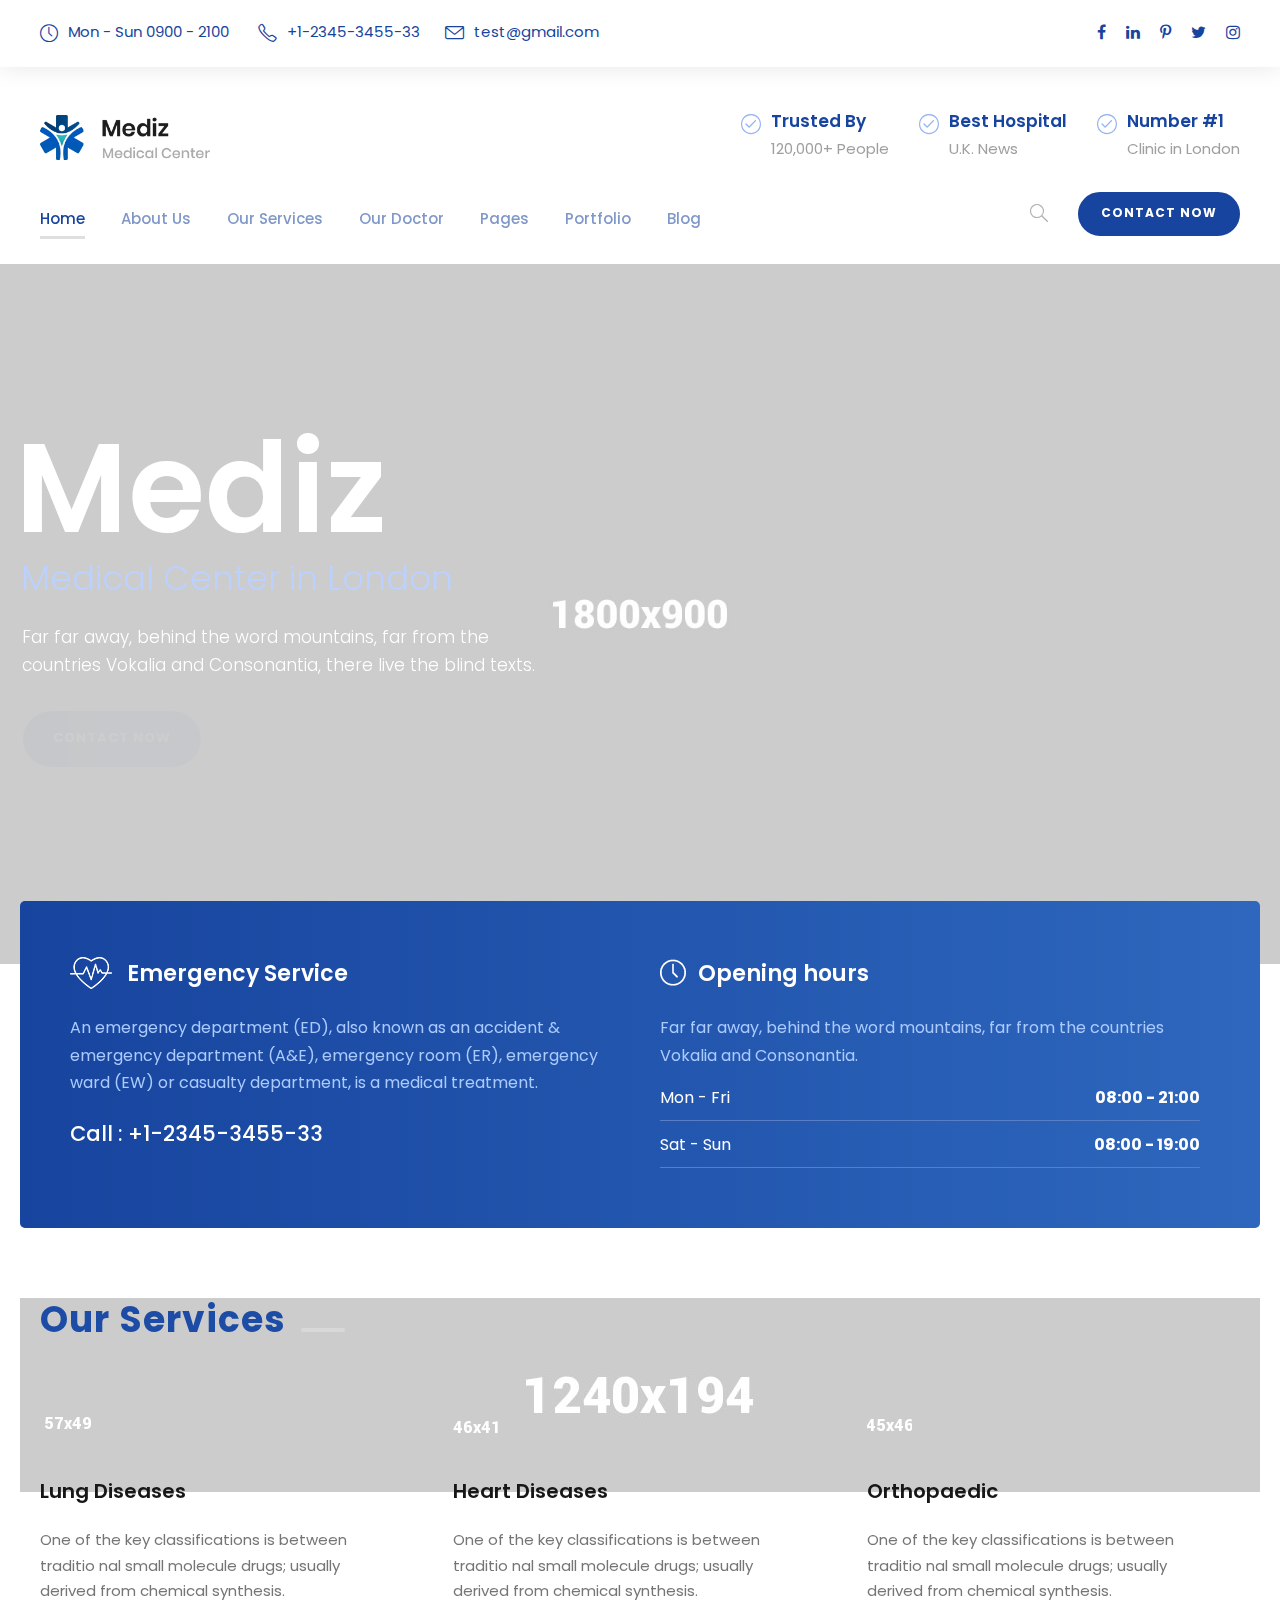
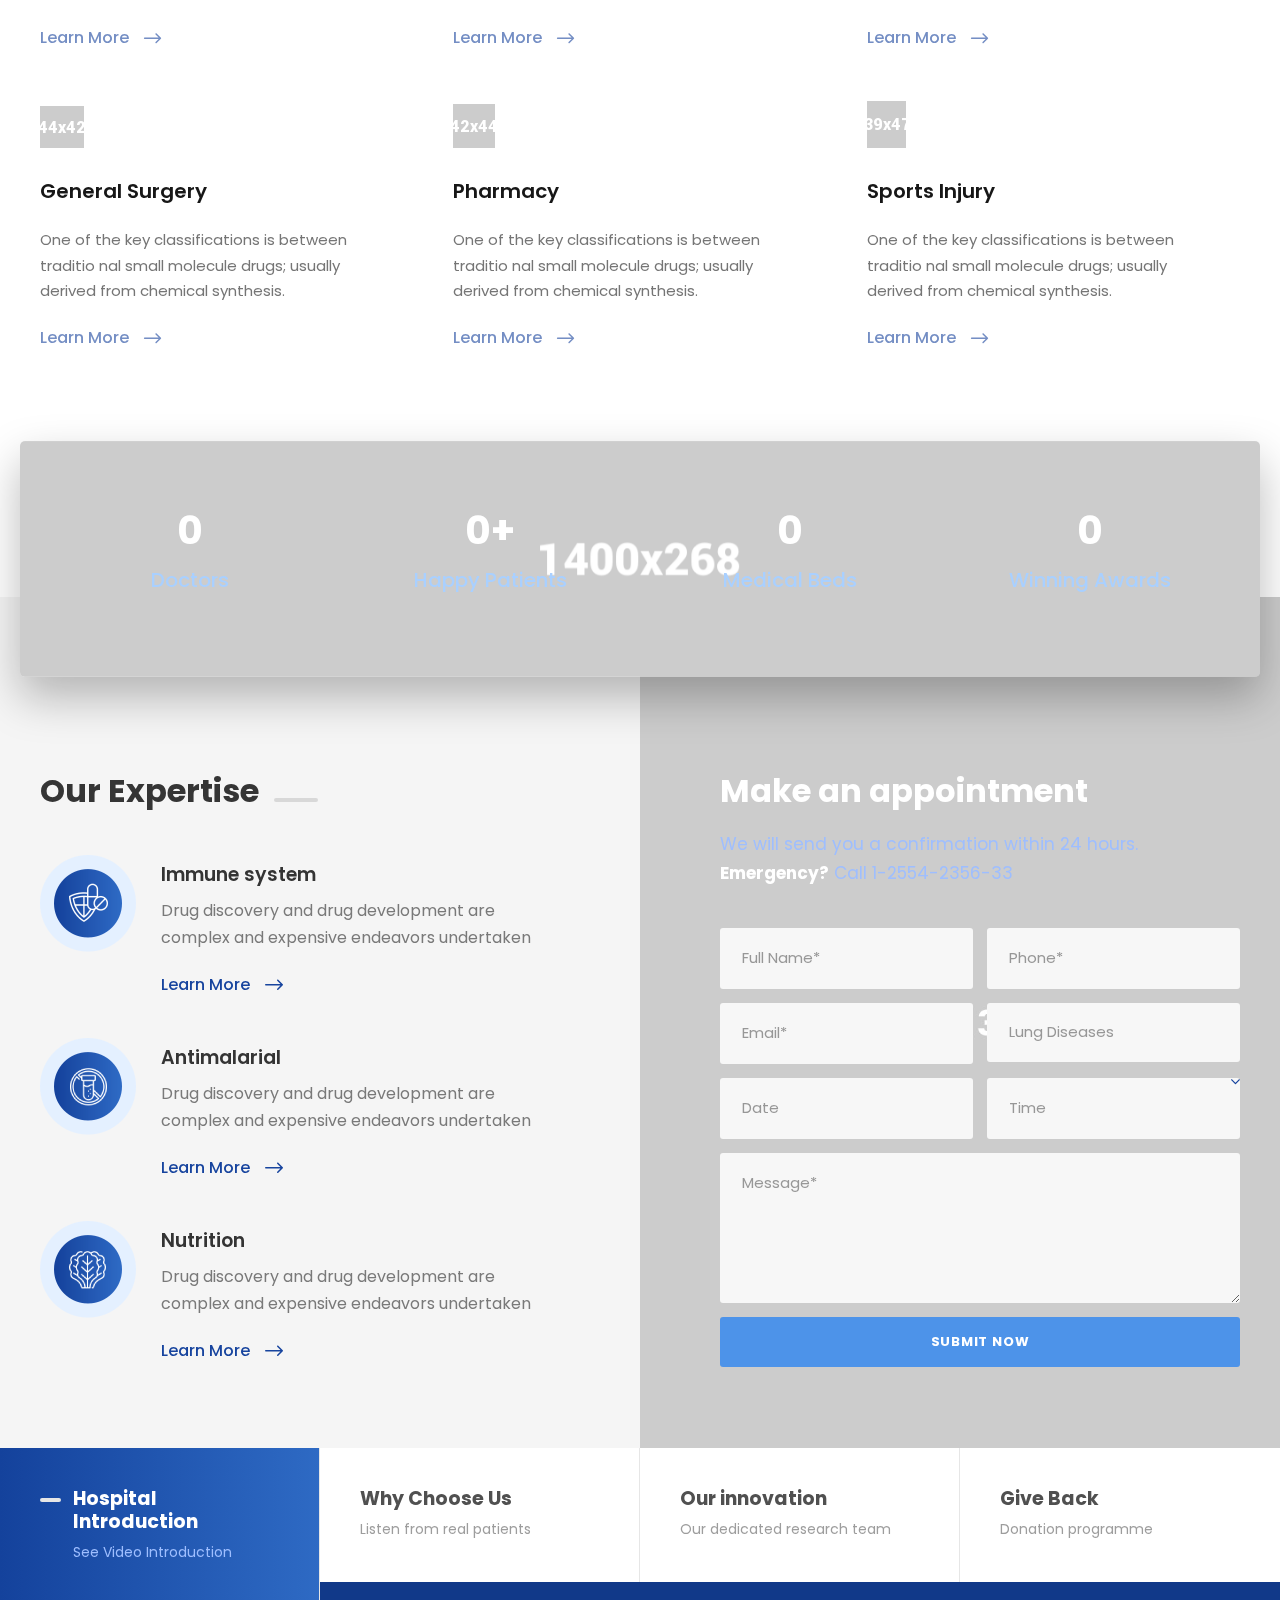
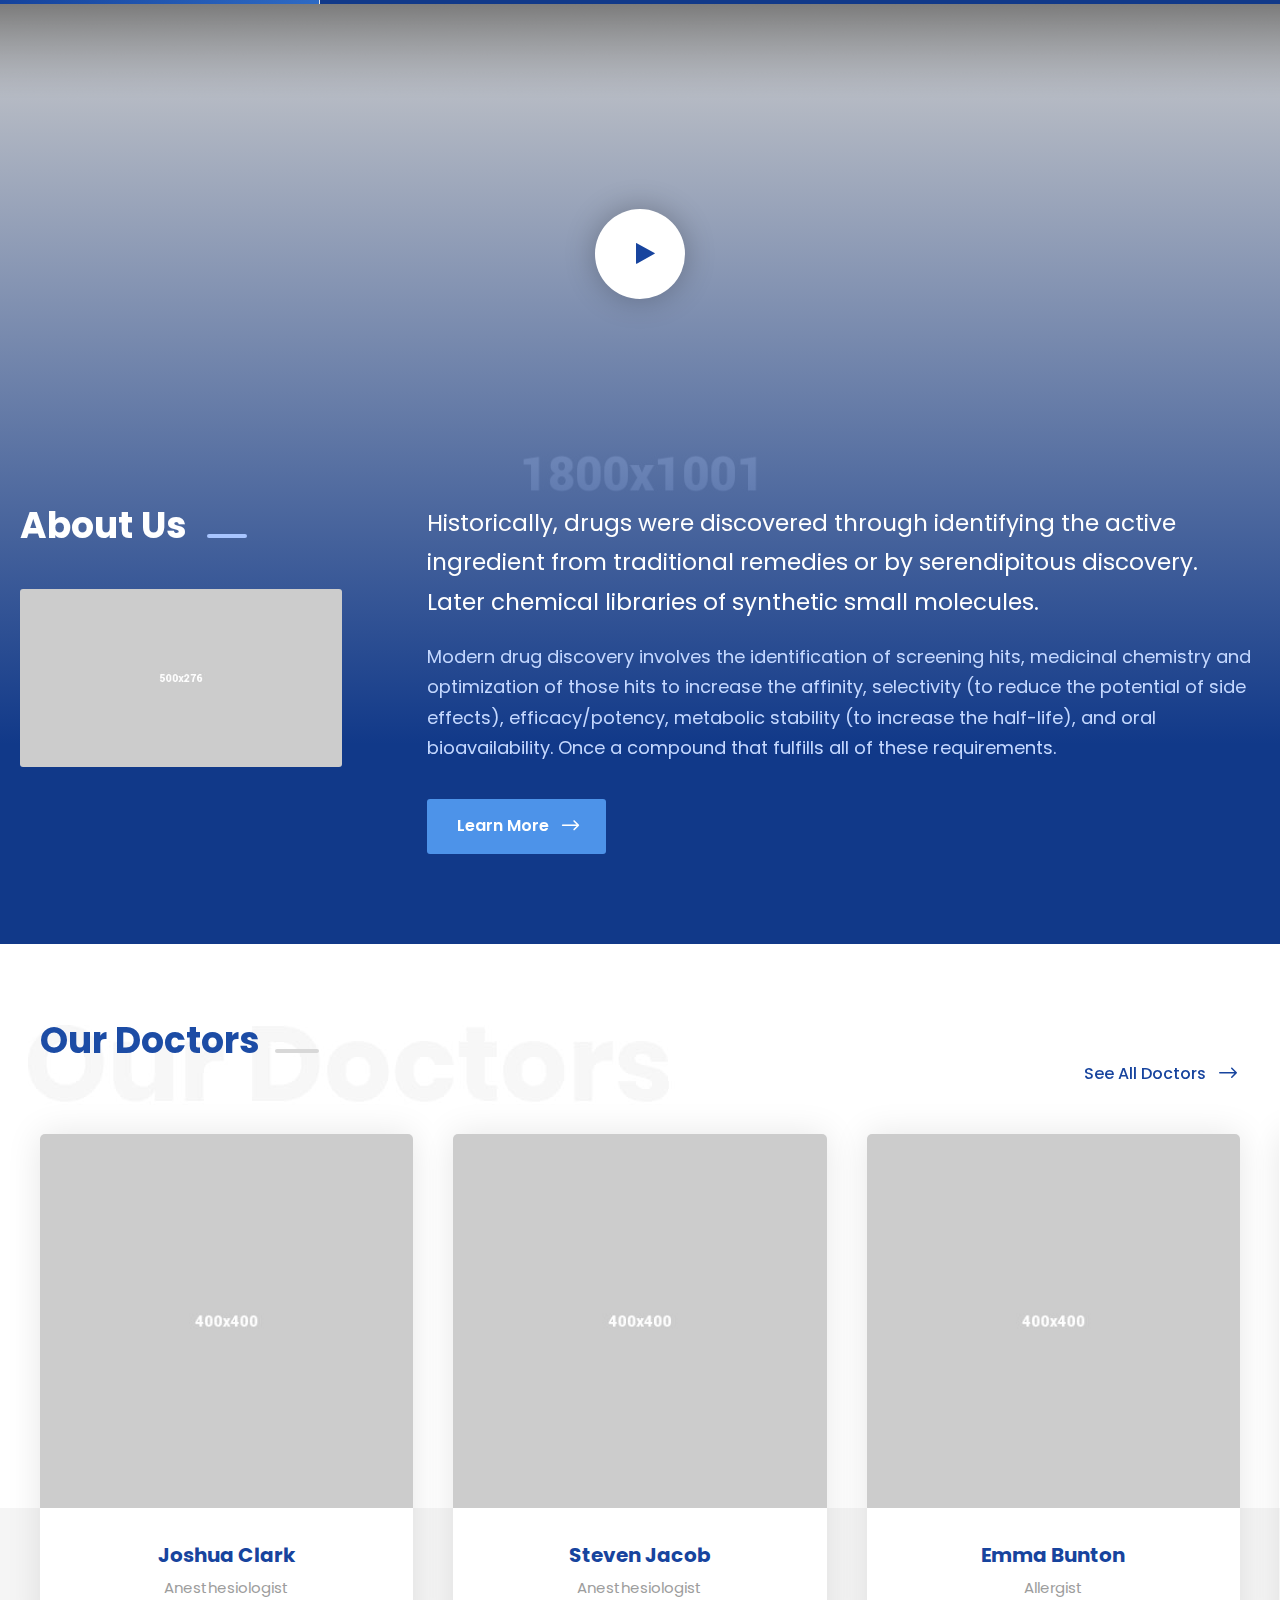
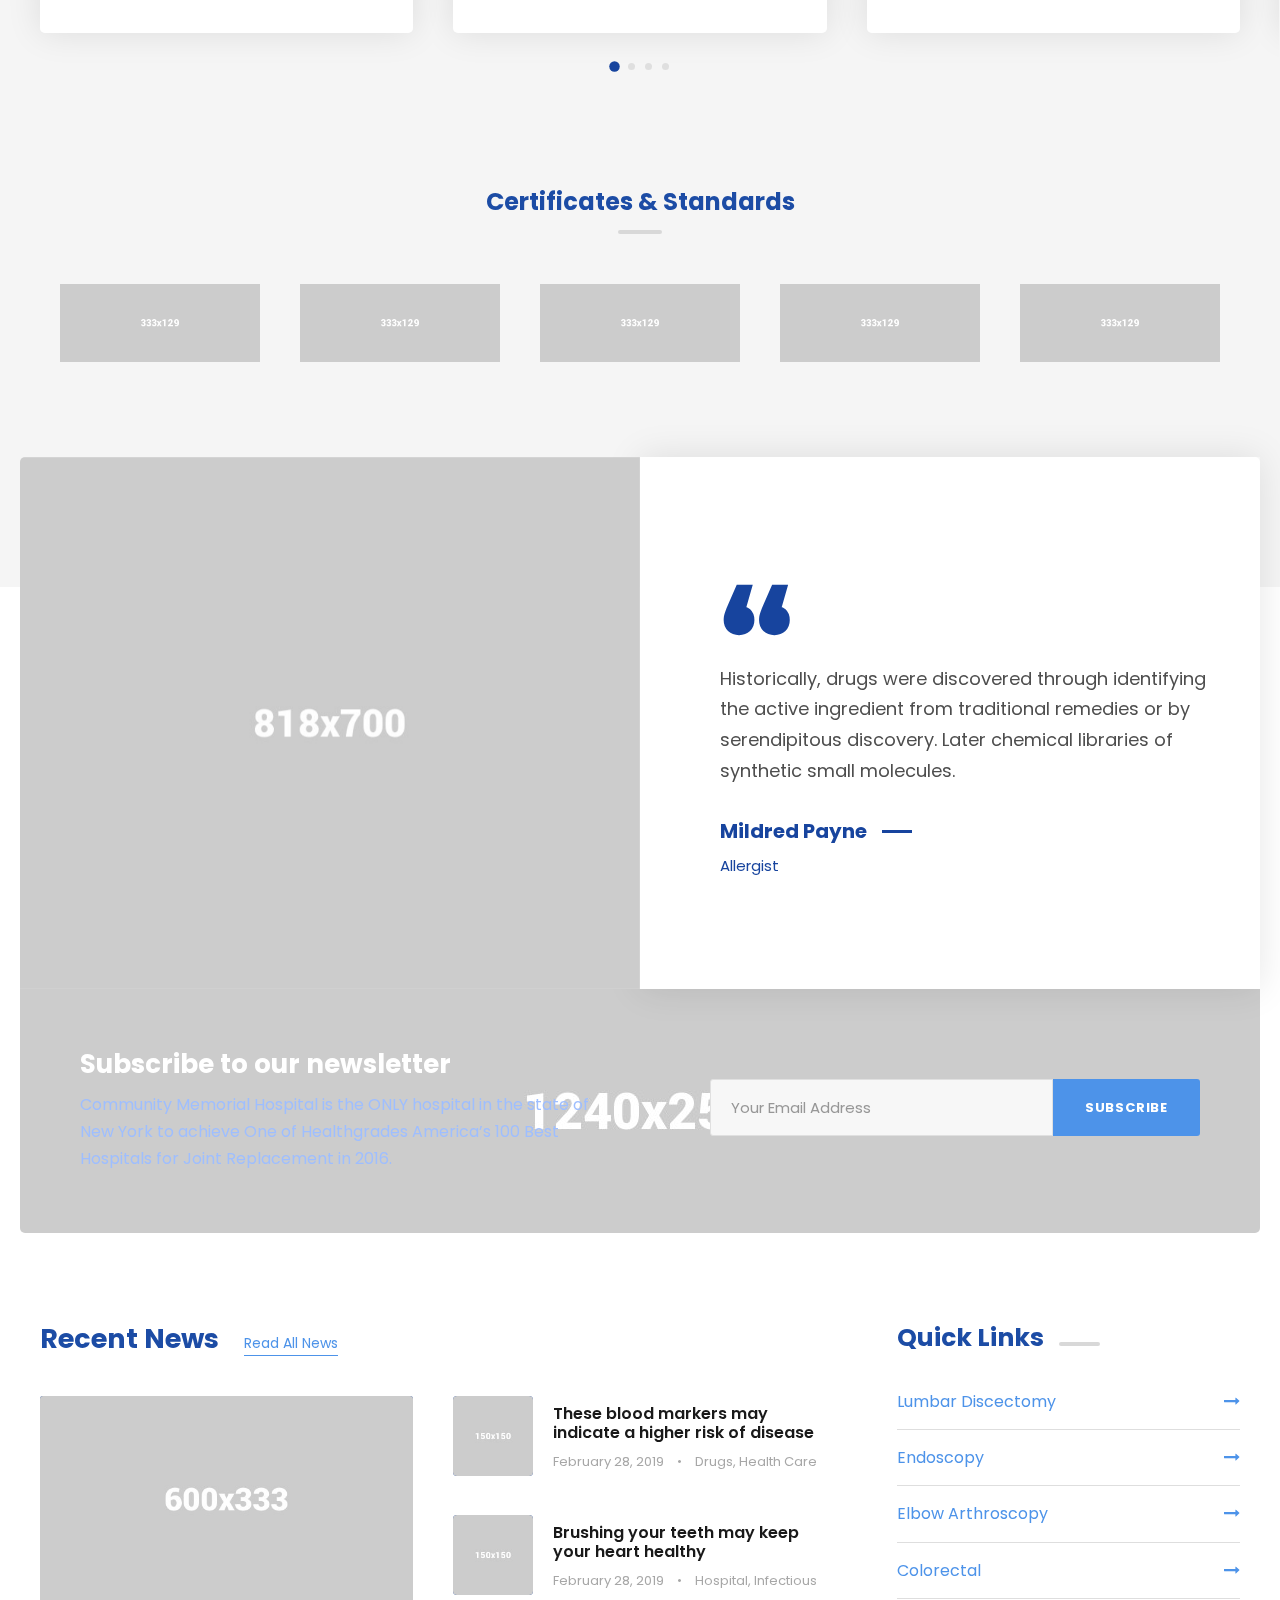
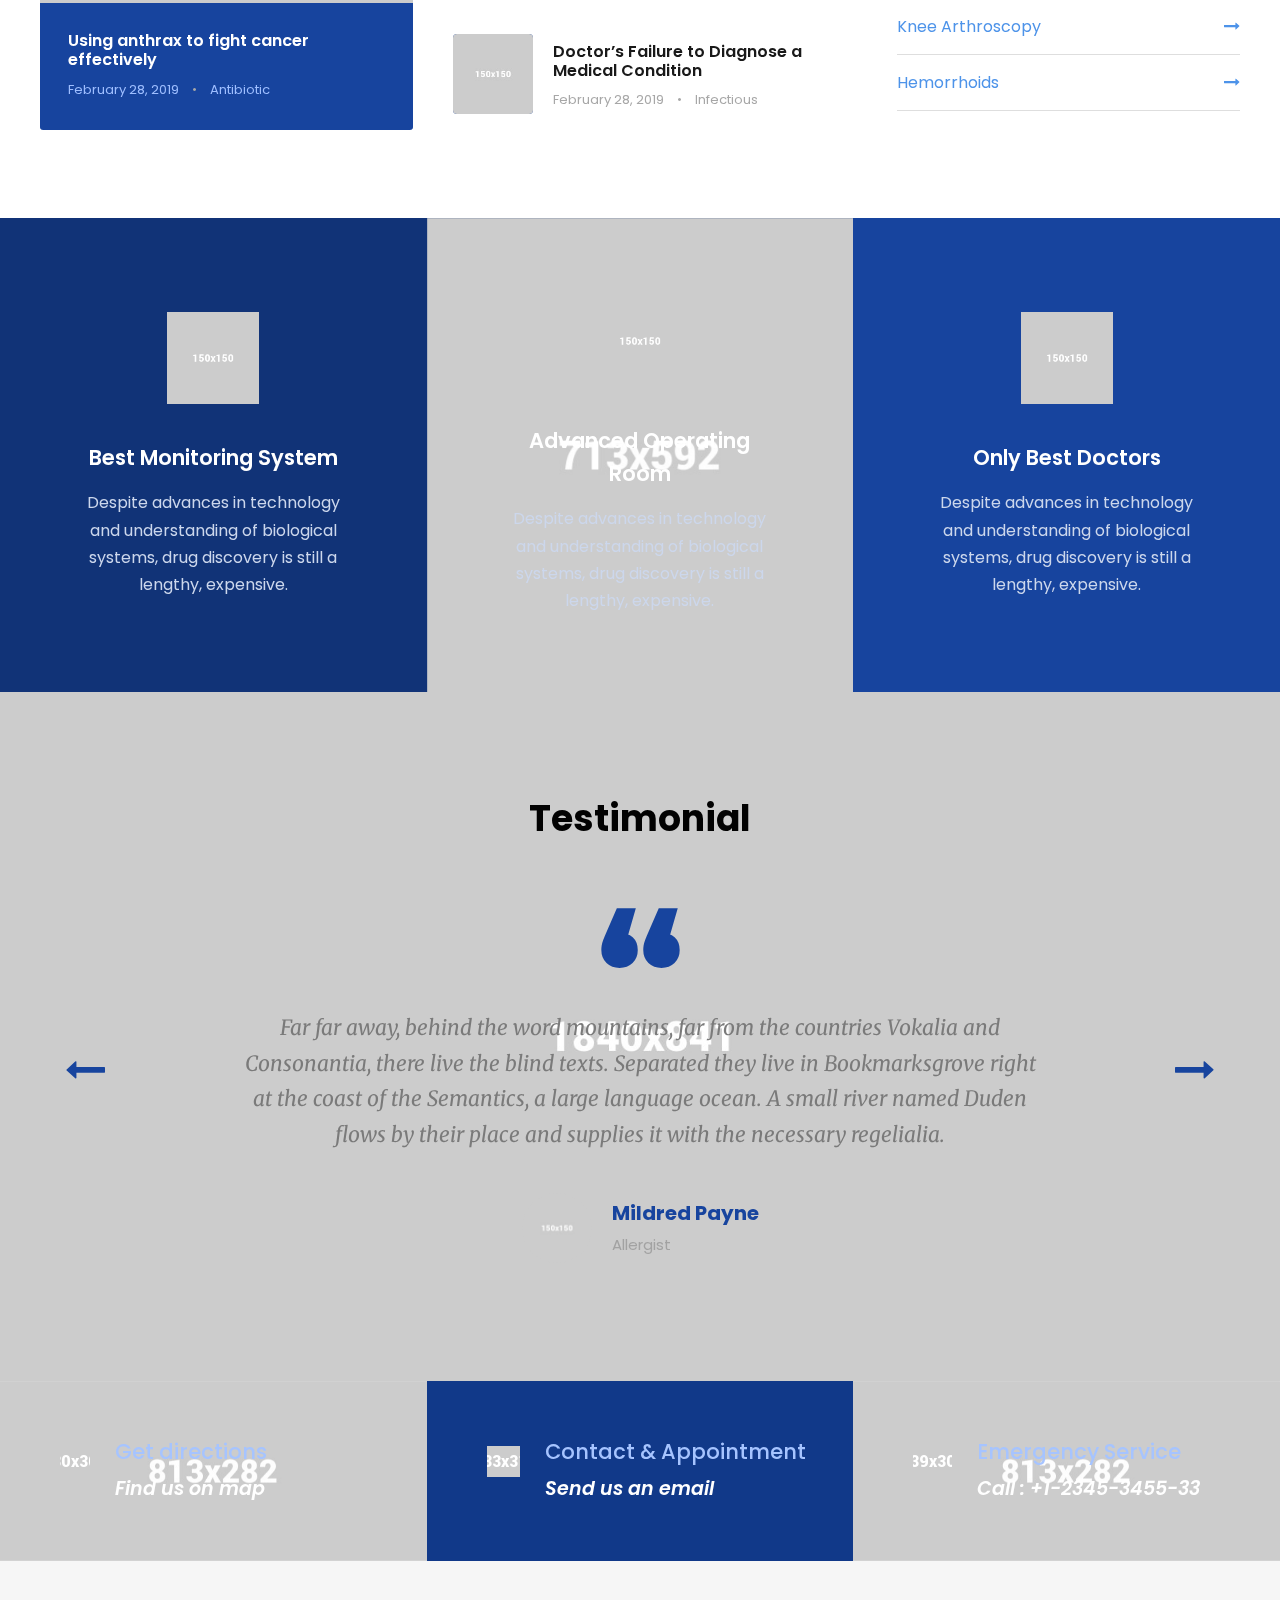
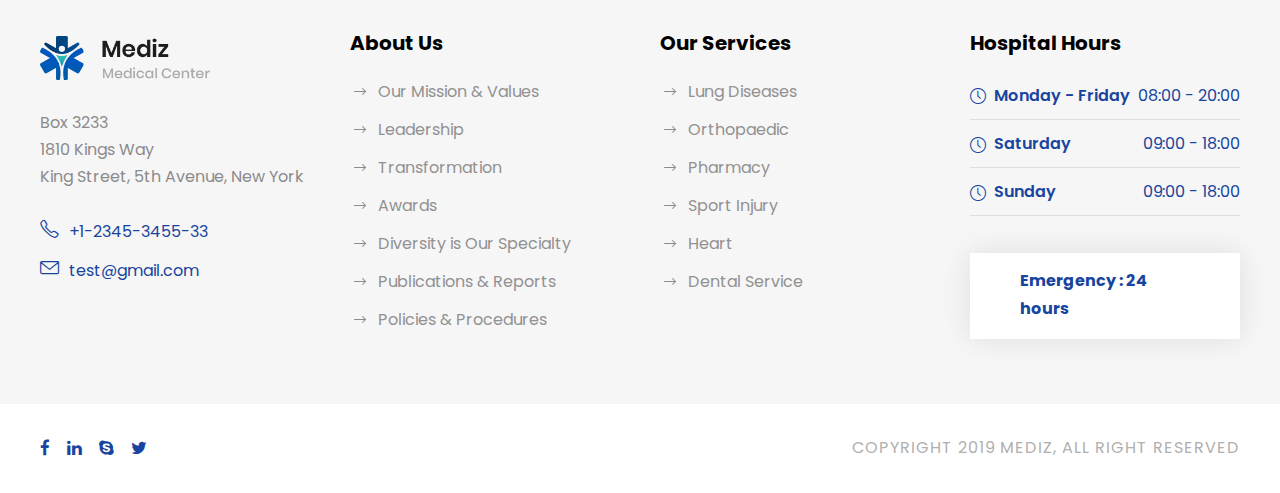
==== plantillaWeb/mediz - placehold/hospital - placehold/index.html @ d8bcefa8 "Plantilla web" ====
<!DOCTYPE html>
<html lang="en-US" class="no-js">



<head>
    <meta charset="UTF-8">
    <meta name="viewport" content="width=device-width, initial-scale=1">

    <title>Mediz &#8211; Hospital HTML Template</title>


    <link rel='stylesheet' href='plugins/goodlayers-core/plugins/fontawesome/font-awesome.css' type='text/css' media='all' />
    <link rel='stylesheet' href='plugins/goodlayers-core/plugins/fa5/fa5.css' type='text/css' media='all' />
    <link rel='stylesheet' href='plugins/goodlayers-core/plugins/elegant/elegant-font.css' type='text/css' media='all' />
    <link rel='stylesheet' href='plugins/goodlayers-core/plugins/ionicons/ionicons.css' type='text/css' media='all' />
    <link rel='stylesheet' href='plugins/goodlayers-core/plugins/simpleline/simpleline.css' type='text/css' media='all' />
    <link rel='stylesheet' href='plugins/goodlayers-core/plugins/style.css' type='text/css' media='all' />
    <link rel='stylesheet' href='plugins/goodlayers-core/include/css/page-builder.css' type='text/css' media='all' />
    <link rel='stylesheet' href='plugins/revslider/public/assets/css/rs6.css' type='text/css' media='all' />
    <link rel='stylesheet' href='plugins/google-map-plugin/assets/css/frontend.css' type='text/css' media='all' />
    <link rel='stylesheet' href='css/style-core.css' type='text/css' media='all' />
    <link rel='stylesheet' href='css/mediz-style-custom.css' type='text/css' media='all' />


    <link rel='stylesheet' href='https://fonts.googleapis.com/css?family=Poppins%3A100%2C100italic%2C200%2C200italic%2C300%2C300italic%2Cregular%2Citalic%2C500%2C500italic%2C600%2C600italic%2C700%2C700italic%2C800%2C800italic%2C900%2C900italic%7CMontserrat%3A100%2C100italic%2C200%2C200italic%2C300%2C300italic%2Cregular%2Citalic%2C500%2C500italic%2C600%2C600italic%2C700%2C700italic%2C800%2C800italic%2C900%2C900italic%7CMerriweather%3A300%2C300italic%2Cregular%2Citalic%2C700%2C700italic%2C900%2C900italic&amp;subset=latin-ext%2Cdevanagari%2Clatin%2Cvietnamese%2Ccyrillic%2Ccyrillic-ext&amp;display=optional&amp;ver=5.3.2' type='text/css' media='all' />
    <link href="https://fonts.googleapis.com/css?family=Roboto:400" rel="stylesheet" property="stylesheet" media="all" type="text/css">



</head>

<body class="home page-template-default page page-id-7684 theme-mediz gdlr-core-body woocommerce-no-js mediz-body mediz-body-front mediz-full  mediz-with-sticky-navigation  mediz-sticky-navigation-no-logo  mediz-blockquote-style-1 gdlr-core-link-to-lightbox" data-home-url="index.html">
    <!-- Inicio de menu para smarthphones -->
    <div class="mediz-mobile-header-wrap">
        <div class="mediz-mobile-header mediz-header-background mediz-style-slide mediz-sticky-mobile-navigation " id="mediz-mobile-header">
            <div class="mediz-mobile-header-container mediz-container clearfix">
                <div class="mediz-logo  mediz-item-pdlr">
                    <div class="mediz-logo-inner">
                        <a class="" href="index.html"><img src="upload/logo-1.png" alt="" width="290" height="76" title="logo" /></a>
                    </div>
                </div>
                <div class="mediz-mobile-menu-right">
                    <div class="mediz-main-menu-search" id="mediz-mobile-top-search"><i class="fa fa-search"></i></div>
                    <div class="mediz-top-search-wrap">
                        <div class="mediz-top-search-close"></div>

                        <div class="mediz-top-search-row">
                            <div class="mediz-top-search-cell">
                                <form role="search" method="get" class="search-form" action="index.html">
                                    <input type="text" class="search-field mediz-title-font" placeholder="Search..." value="" name="s">
                                    <div class="mediz-top-search-submit"><i class="fa fa-search"></i></div>
                                    <input type="submit" class="search-submit" value="Search">
                                    <div class="mediz-top-search-close"><i class="icon_close"></i></div>
                                </form>
                            </div>
                        </div>

                    </div>

                    <div class="mediz-overlay-menu mediz-mobile-menu" id="mediz-mobile-menu"><a class="mediz-overlay-menu-icon mediz-mobile-menu-button mediz-mobile-button-hamburger" href="#"><span></span></a>
                        <div class="mediz-overlay-menu-content mediz-navigation-font">
                            <div class="mediz-overlay-menu-close"></div>
                            <div class="mediz-overlay-menu-row">
                                <div class="mediz-overlay-menu-cell">
                                    <ul id="menu-main-navigation" class="menu">
                                        <li class="menu-item menu-item-home current-menu-item page_item page-item-7684 current_page_item"><a href="index.html" aria-current="page">Home</a></li>
                                        <li class="menu-item menu-item-has-children"><a href="about-us.html">About Us</a>
                                            <ul class="sub-menu">
                                                <li class="menu-item"><a href="about-us.html">About Us</a></li>
                                                <li class="menu-item"><a href="about-us-2.html">About Us 2</a></li>
                                                <li class="menu-item"><a href="our-services.html">Our Services</a></li>
                                                <li class="menu-item"><a href="our-services-2.html">Our Services 2</a></li>
                                                <li class="menu-item"><a href="our-services-3.html">Our Services 3</a></li>
                                            </ul>
                                        </li>
                                        <li class="menu-item menu-item-has-children"><a href="our-services.html">Our Services</a>
                                            <ul class="sub-menu">
                                                <li class="menu-item"><a href="#">Menu Item</a></li>
                                                <li class="menu-item menu-item-has-children"><a href="#">Our Services</a>
                                                    <ul class="sub-menu">
                                                        <li class="menu-item"><a href="lung-diseases.html">Lung Diseases</a></li>
                                                        <li class="menu-item"><a href="heart.html">Heart Diseases</a></li>
                                                        <li class="menu-item"><a href="orthopaedic.html">Orthopaedic</a></li>
                                                        <li class="menu-item"><a href="general-surgery.html">General Surgery</a></li>
                                                        <li class="menu-item"><a href="eye-care.html">Eye Care</a></li>
                                                        <li class="menu-item"><a href="dental-service.html">Dental Service</a></li>
                                                        <li class="menu-item"><a href="sport-injury.html">Sport Injury</a></li>
                                                    </ul>
                                                </li>
                                                <li class="menu-item menu-item-has-children"><a href="#">Sub Services</a>
                                                    <ul class="sub-menu">
                                                        <li class="menu-item"><a href="lumbar-discectomy.html">Lumbar Discectomy</a></li>
                                                        <li class="menu-item"><a href="endoscopy.html">Endoscopy</a></li>
                                                        <li class="menu-item"><a href="knee-arthroscopy-2.html">Elbow Arthroscopy</a></li>
                                                        <li class="menu-item"><a href="colorectal.html">Colorectal</a></li>
                                                        <li class="menu-item"><a href="knee-arthroscopy.html">Knee Arthroscopy</a></li>
                                                        <li class="menu-item"><a href="hemorrhoids.html">Hemorrhoids</a></li>
                                                        <li class="menu-item"><a href="cardio-oncology.html">Cardio Oncology</a></li>
                                                    </ul>
                                                </li>
                                                <li class="menu-item menu-item-has-children"><a href="#">Service Listing Style</a>
                                                    <ul class="sub-menu">
                                                        <li class="menu-item"><a href="our-services.html">Our Services</a></li>
                                                        <li class="menu-item"><a href="our-services-2.html">Our Services 2</a></li>
                                                        <li class="menu-item"><a href="our-services-3.html">Our Services 3</a></li>
                                                    </ul>
                                                </li>
                                            </ul>
                                        </li>
                                        <li class="menu-item menu-item-has-children "><a href="our-doctor.html">Our Doctor</a>
                                            <ul class="sub-menu">
                                                <li class="menu-item"><a href="our-doctor.html">Our Doctor</a></li>
                                                <li class="menu-item"><a href="our-doctor-2.html">Our Doctor 2</a></li>
                                            </ul>
                                        </li>
                                        <li class="menu-item menu-item-has-children"><a href="#">Pages</a>
                                            <ul class="sub-menu">
                                                <li class="menu-item"><a href="contact.html">Contact</a></li>
                                                <li class="menu-item"><a href="team-plain-style.html">Team / Plain Style</a></li>
                                                <li class="menu-item"><a href="gallery.html">Gallery</a></li>
                                                <li class="menu-item"><a href="price-table.html">Price Table</a></li>
                                                <li class="menu-item"><a href="maintenance.html">Maintenance</a></li>
                                                <li class="menu-item"><a href="coming-soon.html">Coming Soon</a></li>
                                                <li class="menu-item"><a href="404.html">404 Page</a></li>
                                            </ul>
                                        </li>
                                        <li class="menu-item menu-item-has-children"><a href="portfolio-3-columns.html">Portfolio</a>
                                            <ul class="sub-menu">
                                                <li class="menu-item menu-item-has-children"><a>Portfolio Grid</a>
                                                    <ul class="sub-menu">
                                                        <li class="menu-item"><a href="portfolio-2-columns.html">Portfolio 2 Columns</a></li>
                                                        <li class="menu-item"><a href="portfolio-3-columns.html">Portfolio 3 Columns</a></li>
                                                        <li class="menu-item"><a href="portfolio-4-columns.html">Portfolio 4 Columns</a></li>
                                                        <li class="menu-item"><a href="portfolio-2-columns-with-frame.html">Portfolio 2 Columns With Frame</a></li>
                                                        <li class="menu-item"><a href="portfolio-3-columns-with-frame.html">Portfolio 3 Columns With Frame</a></li>
                                                        <li class="menu-item"><a href="portfolio-4-columns-with-frame.html">Portfolio 4 Columns With Frame</a></li>
                                                        <li class="menu-item"><a href="portfolio-2-columns-no-space.html">Portfolio 2 Columns No Space</a></li>
                                                        <li class="menu-item"><a href="portfolio-3-columns-no-space.html">Portfolio 3 Columns No Space</a></li>
                                                        <li class="menu-item"><a href="portfolio-4-columns-no-space.html">Portfolio 4 Columns No Space</a></li>
                                                    </ul>
                                                </li>
                                                <li class="menu-item menu-item-has-children"><a>Portfolio Side Thumbnail</a>
                                                    <ul class="sub-menu">
                                                        <li class="menu-item"><a href="portfolio-left-right-large-thumbnail.html">Portfolio Left &#038; Right Large Thumbnail</a></li>
                                                        <li class="menu-item"><a href="portfolio-left-large-thumbnail.html">Portfolio Left Large Thumbnail</a></li>
                                                        <li class="menu-item"><a href="portfolio-right-large-thumbnail.html">Portfolio Right Large Thumbnail</a></li>
                                                    </ul>
                                                </li>
                                            </ul>
                                        </li>
                                        <li class="menu-item menu-item-has-children "><a href="blog-full-right-sidebar.html">Blog</a>
                                            <ul class="sub-menu">
                                                <li class="menu-item menu-item-has-children"><a href="blog-full-right-sidebar-with-frame.html">Blog Full</a>
                                                    <ul class="sub-menu">
                                                        <li class="menu-item"><a href="blog-full-right-sidebar.html">Blog Full Right Sidebar</a></li>
                                                        <li class="menu-item"><a href="blog-full-left-sidebar.html">Blog Full Left Sidebar</a></li>
                                                        <li class="menu-item"><a href="blog-full-both-sidebar.html">Blog Full Both Sidebar</a></li>
                                                    </ul>
                                                </li>
                                                <li class="menu-item menu-item-has-children"><a href="blog-3-columns-with-frame.html">Blog Columns</a>
                                                    <ul class="sub-menu">
                                                        <li class="menu-item"><a href="blog-2-columns-with-frame.html">Blog 2 Columns With Frame</a></li>
                                                        <li class="menu-item"><a href="blog-3-columns-with-frame.html">Blog 3 Columns With Frame</a></li>
                                                        <li class="menu-item"><a href="blog-4-columns-with-frame.html">Blog 4 Columns With Frame</a></li>
                                                        <li class="menu-item"><a href="blog-2-columns.html">Blog 2 Columns</a></li>
                                                        <li class="menu-item"><a href="blog-3-columns.html">Blog 3 Columns</a></li>
                                                        <li class="menu-item"><a href="blog-4-columns.html">Blog 4 Columns</a></li>
                                                        <li class="menu-item"><a href="blog-3-columns-with-frame-post-format.html">Blog Columns With Post Format</a></li>
                                                    </ul>
                                                </li>
                                                <li class="menu-item"><a href="standard-post-type.html">Single Posts</a></li>
                                            </ul>
                                        </li>
                                    </ul>
                                </div>
                            </div>
                        </div>
                    </div>
                </div>
            </div>
        </div>
    </div>
    <!-- Fin de menu para smarthphones -->
    
    <!-- Inicio de Header -->
    <div class="mediz-body-outer-wrapper ">
        <div class="mediz-body-wrapper clearfix  mediz-with-frame">
            <!-- Inicio de Horario-Numero-Correo-Redes -->
            <div class="mediz-top-bar">
                <div class="mediz-top-bar-background"></div>
                <div class="mediz-top-bar-container mediz-container ">
                    <div class="mediz-top-bar-container-inner clearfix">
                        <div class="mediz-top-bar-left mediz-item-pdlr"><i class="icon-clock" style="font-size: 18px ;color: #17449E ;margin-right: 10px ;"></i>Mon - Sun 0900 - 2100
                            <i class="icon-phone" style="font-size: 19px ;color: #17449E ;margin-left: 25px ;margin-right: 10px ;"></i>+1-2345-3455-33<i class="icon-envelope" style="font-size: 19px ;color: #17449E ;margin-left: 25px ;margin-right: 10px ;"></i><a href="#"><span class="__cf_email__" >test@gmail.com</span></a> </div>
                        <div class="mediz-top-bar-right mediz-item-pdlr">
                            <div class="mediz-top-bar-right-social"><a href="#" target="_blank" class="mediz-top-bar-social-icon" title="facebook"><i class="fa fa-facebook" ></i></a>
                            	<a href="#" target="_blank" class="mediz-top-bar-social-icon" title="linkedin"><i class="fa fa-linkedin" ></i></a>
                            	<a href="#" target="_blank" class="mediz-top-bar-social-icon" title="pinterest"><i class="fa fa-pinterest-p" ></i></a>
                            	<a href="#" target="_blank" class="mediz-top-bar-social-icon" title="twitter"><i class="fa fa-twitter" ></i></a>
                            	<a href="#" target="_blank" class="mediz-top-bar-social-icon" title="instagram"><i class="fa fa-instagram" ></i></a>
                            </div>
                        </div>
                    </div>
                </div>
            </div>
            <!-- Fin de Horario-Numero-Correo-Redes -->

            <!-- Inicio de Logo-extras -->
            <header class="mediz-header-wrap mediz-header-style-bar mediz-header-background  mediz-style-left">
                <div class="mediz-header-container clearfix  mediz-container">
                    <div class="mediz-header-container-inner">
                        <div class="mediz-logo  mediz-item-pdlr">
                            <div class="mediz-logo-inner">
                                <a class="" href="index.html"><img src="upload/logo-1.png" alt="" width="290" height="76" title="logo" /></a>
                            </div>
                        </div>
                        <div class="mediz-logo-right-text mediz-item-pdlr clearfix">
                            <div class="mediz-logo-right-text-wrap"><i class="mediz-logo-right-text-icon icon-check"></i>
                                <div class="mediz-logo-right-text-content-wrap">
                                    <div class="mediz-logo-right-text-title">Trusted By</div>
                                    <div class="mediz-logo-right-text-caption">120,000+ People</div>
                                </div>
                            </div>
                            <div class="mediz-logo-right-text-wrap"><i class="mediz-logo-right-text-icon icon-check"></i>
                                <div class="mediz-logo-right-text-content-wrap">
                                    <div class="mediz-logo-right-text-title">Best Hospital</div>
                                    <div class="mediz-logo-right-text-caption">U.K. News</div>
                                </div>
                            </div>
                            <div class="mediz-logo-right-text-wrap"><i class="mediz-logo-right-text-icon icon-check"></i>
                                <div class="mediz-logo-right-text-content-wrap">
                                    <div class="mediz-logo-right-text-title">Number #1</div>
                                    <div class="mediz-logo-right-text-caption">Clinic in London</div>
                                </div>
                            </div>
                        </div>
                    </div>
                </div>
            </header>
            <!-- Fin de Logo-extras -->

            <!-- header --> 
            <!--Inicio de mediz-navigation-bar-wrap -->
            <div class="mediz-navigation-bar-wrap  mediz-style-solid mediz-sticky-navigation mediz-sticky-navigation-height mediz-style-left  mediz-style-fixed">
                <div class="mediz-navigation-background"></div>
                <!-- Inicio de container de navegacion -->
                <div class="mediz-navigation-container clearfix  mediz-container">
                    <!-- Inicio de Navbar-Buscar-Numero -->
                    <div class="mediz-navigation mediz-item-pdlr clearfix ">
                        <div class="mediz-main-menu" id="mediz-main-menu">
                            <ul id="menu-main-navigation-1" class="sf-menu">
                                <li class="menu-item menu-item-home current-menu-item page_item page-item-7684 current_page_item mediz-normal-menu"><a href="index.html">Home</a></li>
                                <li class="menu-item menu-item-has-children mediz-normal-menu"><a href="about-us.html" class="sf-with-ul-pre">About Us</a>
                                    <ul class="sub-menu">
                                        <li class="menu-item" data-size="60"><a href="about-us.html">About Us</a></li>
                                        <li class="menu-item" data-size="60"><a href="about-us-2.html">About Us 2</a></li>
                                        <li class="menu-item" data-size="60"><a href="our-services.html">Our Services</a></li>
                                        <li class="menu-item" data-size="60"><a href="our-services-2.html">Our Services 2</a></li>
                                        <li class="menu-item" data-size="60"><a href="our-services-3.html">Our Services 3</a></li>
                                    </ul>
                                </li>
                                <li class="menu-item menu-item-has-children mediz-mega-menu"><a href="index.html" class="sf-with-ul-pre">Our Services</a>
                                    <div class="sf-mega sf-mega-full" style=" background-image: url('upload/mega-nav-bg.jpg');  background-position: top left;  background-repeat: no-repeat; ">
                                        <ul class="sub-menu">
                                            <li class="menu-item" data-size="15">
                                                <div class="mediz-mega-menu-section-content"><span class="gdlr-core-space-shortcode" style="margin-top: 140px ;"></span>
                                                    <div style="display: block; margin-left: 15px;">
                                                        <img src="upload/mega-nav-logo.png" width="98" alt="" /><span class="gdlr-core-space-shortcode" style="margin-top: 10px ;"></span>
                                                        <span style="font-size: 14px;">One of the first major discov eries relevant to the field of pulmo nology was the disco very </span></div>
                                                </div>
                                            </li>
                                            <li class="menu-item menu-item-has-children" data-size="15"><a href="#" class="sf-with-ul-pre">Our Services</a>
                                                <ul class="sub-menu">
                                                    <li class="menu-item"><a href="lung-diseases.html">Lung Diseases</a></li>
                                                    <li class="menu-item"><a href="heart.html">Heart Diseases</a></li>
                                                    <li class="menu-item"><a href="orthopaedic.html">Orthopaedic</a></li>
                                                    <li class="menu-item"><a href="general-surgery.html">General Surgery</a></li>
                                                    <li class="menu-item"><a href="eye-care.html">Eye Care</a></li>
                                                    <li class="menu-item"><a href="dental-service.html">Dental Service</a></li>
                                                    <li class="menu-item"><a href="sport-injury.html">Sport Injury</a></li>
                                                </ul>
                                            </li>
                                            <li class="menu-item menu-item-has-children" data-size="15"><a href="#" class="sf-with-ul-pre">Sub Services</a>
                                                <ul class="sub-menu">
                                                    <li class="menu-item"><a href="lumbar-discectomy.html">Lumbar Discectomy</a></li>
                                                    <li class="menu-item"><a href="endoscopy.html">Endoscopy</a></li>
                                                    <li class="menu-item"><a href="knee-arthroscopy-2.html">Elbow Arthroscopy</a></li>
                                                    <li class="menu-item"><a href="colorectal.html">Colorectal</a></li>
                                                    <li class="menu-item"><a href="knee-arthroscopy.html">Knee Arthroscopy</a></li>
                                                    <li class="menu-item"><a href="hemorrhoids.html">Hemorrhoids</a></li>
                                                    <li class="menu-item"><a href="cardio-oncology.html">Cardio Oncology</a></li>
                                                </ul>
                                            </li>
                                            <li class="menu-item menu-item-has-children" data-size="15"><a href="#" class="sf-with-ul-pre">Service Listing Style</a>
                                                <ul class="sub-menu">
                                                    <li class="menu-item"><a href="our-services.html">Our Services</a></li>
                                                    <li class="menu-item"><a href="our-services-2.html">Our Services 2</a></li>
                                                    <li class="menu-item"><a href="our-services-3.html">Our Services 3</a></li>
                                                </ul>
                                            </li>
                                        </ul>
                                    </div>
                                </li>
                                <li class="menu-item menu-item-has-children  mediz-normal-menu"><a href="our-doctor.html" class="sf-with-ul-pre">Our Doctor</a>
                                    <ul class="sub-menu">
                                        <li class="menu-item" data-size="60"><a href="our-doctor.html">Our Doctor</a></li>
                                        <li class="menu-item" data-size="60"><a href="our-doctor-2.html">Our Doctor 2</a></li>
                                    </ul>
                                </li>
                                <li class="menu-item menu-item-has-children mediz-normal-menu"><a href="#" class="sf-with-ul-pre">Pages</a>
                                    <ul class="sub-menu">
                                        <li class="menu-item" data-size="60"><a href="contact.html">Contact</a></li>
                                        <li class="menu-item" data-size="60"><a href="team-plain-style.html">Team</a></li>
                                        <li class="menu-item" data-size="60"><a href="gallery.html">Gallery</a></li>
                                        <li class="menu-item" data-size="60"><a href="price-table.html">Price Table</a></li>
                                        <li class="menu-item" data-size="60"><a href="maintenance.html">Maintenance</a></li>
                                        <li class="menu-item" data-size="60"><a href="coming-soon.html">Coming Soon</a></li>
                                        <li class="menu-item" data-size="60"><a href="404.html">404 Page</a></li>
                                    </ul>
                                </li>
                                <li class="menu-item menu-item-has-children mediz-normal-menu"><a href="portfolio-3-columns.html" class="sf-with-ul-pre">Portfolio</a>
                                    <ul class="sub-menu">
                                        <li class="menu-item menu-item-has-children" data-size="60"><a class="sf-with-ul-pre">Portfolio Grid</a>
                                            <ul class="sub-menu">
                                                <li class="menu-item"><a href="portfolio-2-columns.html">Portfolio 2 Columns</a></li>
                                                <li class="menu-item"><a href="portfolio-3-columns.html">Portfolio 3 Columns</a></li>
                                                <li class="menu-item"><a href="portfolio-4-columns.html">Portfolio 4 Columns</a></li>
                                                <li class="menu-item"><a href="portfolio-2-columns-with-frame.html">Portfolio 2 Columns With Frame</a></li>
                                                <li class="menu-item"><a href="portfolio-3-columns-with-frame.html">Portfolio 3 Columns With Frame</a></li>
                                                <li class="menu-item"><a href="portfolio-4-columns-with-frame.html">Portfolio 4 Columns With Frame</a></li>
                                                <li class="menu-item"><a href="portfolio-2-columns-no-space.html">Portfolio 2 Columns No Space</a></li>
                                                <li class="menu-item"><a href="portfolio-3-columns-no-space.html">Portfolio 3 Columns No Space</a></li>
                                                <li class="menu-item"><a href="portfolio-4-columns-no-space.html">Portfolio 4 Columns No Space</a></li>
                                            </ul>
                                        </li>
                                        <li class="menu-item menu-item-has-children" data-size="60"><a class="sf-with-ul-pre">Portfolio Side Thumbnail</a>
                                            <ul class="sub-menu">
                                                <li class="menu-item"><a href="portfolio-left-right-large-thumbnail.html">Portfolio Left &#038; Right Large Thumbnail</a></li>
                                                <li class="menu-item"><a href="portfolio-left-large-thumbnail.html">Portfolio Left Large Thumbnail</a></li>
                                                <li class="menu-item"><a href="portfolio-right-large-thumbnail.html">Portfolio Right Large Thumbnail</a></li>
                                            </ul>
                                        </li>
                                    </ul>
                                </li>
                                <li class="menu-item menu-item-has-children  mediz-normal-menu"><a href="blog-full-right-sidebar.html" class="sf-with-ul-pre">Blog</a>
                                    <ul class="sub-menu">
                                        <li class="menu-item menu-item-has-children" data-size="60"><a href="blog-full-right-sidebar-with-frame.html" class="sf-with-ul-pre">Blog Full</a>
                                            <ul class="sub-menu">
                                                <li class="menu-item"><a href="blog-full-right-sidebar-with-frame.html">Blog Full Right Sidebar With Frame</a></li>
                                                <li class="menu-item"><a href="blog-full-left-sidebar-with-frame.html">Blog Full Left Sidebar With Frame</a></li>
                                                <li class="menu-item"><a href="blog-full-both-sidebar-with-frame.html">Blog Full Both Sidebar With Frame</a></li>
                                                <li class="menu-item"><a href="blog-full-right-sidebar.html">Blog Full Right Sidebar</a></li>
                                                <li class="menu-item"><a href="blog-full-left-sidebar.html">Blog Full Left Sidebar</a></li>
                                                <li class="menu-item"><a href="blog-full-both-sidebar.html">Blog Full Both Sidebar</a></li>
                                            </ul>
                                        </li>
                                        <li class="menu-item menu-item-has-children" data-size="60"><a href="blog-3-columns-with-frame.html" class="sf-with-ul-pre">Blog Columns</a>
                                            <ul class="sub-menu">
                                                <li class="menu-item"><a href="blog-2-columns-with-frame.html">Blog 2 Columns With Frame</a></li>
                                                <li class="menu-item"><a href="blog-3-columns-with-frame.html">Blog 3 Columns With Frame</a></li>
                                                <li class="menu-item"><a href="blog-4-columns-with-frame.html">Blog 4 Columns With Frame</a></li>
                                                <li class="menu-item"><a href="blog-2-columns.html">Blog 2 Columns</a></li>
                                                <li class="menu-item"><a href="blog-3-columns.html">Blog 3 Columns</a></li>
                                                <li class="menu-item"><a href="blog-4-columns.html">Blog 4 Columns</a></li>
                                                <li class="menu-item"><a href="blog-3-columns-with-frame-post-format.html">Blog Columns With Post Format</a></li>
                                            </ul>
                                        </li>
                                        <li class="menu-item" data-size="60"><a href="standard-post-type.html">Single Posts</a></li>
                                    </ul>
                                </li>
                            </ul>
                            <div class="mediz-navigation-slide-bar  mediz-navigation-slide-bar-style-2" data-size-offset="0" id="mediz-navigation-slide-bar"></div>
                        </div>
                        <div class="mediz-main-menu-right-wrap clearfix ">
                            <div class="mediz-main-menu-search" id="mediz-top-search"><i class="icon-magnifier"></i></div>
                            <div class="mediz-top-search-wrap">
                                <div class="mediz-top-search-close"></div>

                                <div class="mediz-top-search-row">
                                    <div class="mediz-top-search-cell">
                                        <form role="search" method="get" class="search-form" action="index.html">
                                            <input type="text" class="search-field mediz-title-font" placeholder="Search..." value="" name="s">
                                            <div class="mediz-top-search-submit"><i class="fa fa-search"></i></div>
                                            <input type="submit" class="search-submit" value="Search">
                                            <div class="mediz-top-search-close"><i class="icon_close"></i></div>
                                        </form>
                                    </div>
                                </div>

                            </div>
							<a class="mediz-main-menu-right-button mediz-button-1 mediz-style-round" href="#" target="_self">Contact Now</a>
						</div>
                    </div>
                    <!-- Fin de Navbar-Buscar-Numero --> <!-- mediz-navigation -->

                </div>
                <!-- Fin de container de navegacion --><!-- mediz-header-container -->
            </div>
            <!--Fin de mediz-navigation-bar-wrap --><!-- mediz-navigation-bar-wrap -->
            <div class="mediz-page-wrapper" id="mediz-page-wrapper">
                <div class="gdlr-core-page-builder-body">
                    <div class="gdlr-core-pbf-wrapper " style="padding: 0px 0px 0px 0px;">
                        <div class="gdlr-core-pbf-background-wrap" style="background-color: #17449e ;"></div>
                        <div class="gdlr-core-pbf-wrapper-content gdlr-core-js ">
                            <div class="gdlr-core-pbf-wrapper-container clearfix gdlr-core-pbf-wrapper-full-no-space">
                                <div class="gdlr-core-pbf-element">
                                    <div class="gdlr-core-revolution-slider-item gdlr-core-item-pdlr gdlr-core-item-pdb " style="padding-bottom: 0px ;">
                                        <!-- Inicio de Slider --><!-- START Home Hospital REVOLUTION SLIDER 6.1.5 -->
                                        <p class="rs-p-wp-fix"></p>
                                        <rs-module-wrap id="rev_slider_2_1_wrapper" data-source="gallery" style="background:transparent;padding:0;margin:0px auto;margin-top:0;margin-bottom:0;">
                                            <rs-module id="rev_slider_2_1" style="display:none;" data-version="6.1.5">
                                                <rs-slides>
                                                    <rs-slide data-key="rs-3" data-title="Slide" data-thumb="#" data-anim="ei:d;eo:d;s:1000;r:0;t:fade;sl:0;">
                                                        <img src="upload/slider-hospital-1-1-2.jpg" title="slider-hospital-1-1" width="1800" height="900" class="rev-slidebg" data-no-retina>
                                                        <!---->
                                                        <rs-layer id="slider-2-slide-3-layer-3" data-type="text" data-rsp_ch="on" data-xy="xo:15px,15px,15px,47px;yo:162px,162px,162px,107px;" data-text="w:normal;s:125,125,125,61;l:125,125,125,46;fw:600;a:left,left,left,center;" data-frame_1="st:250;sR:250;" data-frame_999="o:0;st:w;sR:8450;" style="z-index:11;font-family:Poppins;">Mediz
                                                        </rs-layer>
                                                        <!-- -->
                                                        <rs-layer id="slider-2-slide-3-layer-5" data-type="text" data-rsp_ch="on" data-xy="xo:22px,22px,22px,50px;yo:359px,359px,359px,211px;" data-text="w:normal;s:17;l:28;fw:300;" data-dim="w:548px,548px,548px,377px;h:84px,84px,84px,auto;" data-frame_1="st:770;sR:770;" data-frame_999="o:0;st:w;sR:7930;" style="z-index:13;font-family:Poppins;">Far far away, behind the word mountains, far from the countries Vokalia and Consonantia, there live the blind texts.
                                                            <br />
                                                        </rs-layer>
                                                        <!-- -->
                                                        <rs-layer id="slider-2-slide-3-layer-6" data-type="text" data-color="#bbd1ff" data-rsp_ch="on" data-xy="xo:21px,21px,21px,50px;yo:297px,297px,297px,162px;" data-text="w:normal;s:34,34,34,24;l:34;fw:300;a:left,left,left,center;" data-frame_1="st:510;sR:510;" data-frame_999="o:0;st:w;sR:8190;" style="z-index:12;font-family:Poppins;">Medical Center in London
                                                        </rs-layer>
                                                        <!-- -->
                                                        <rs-layer id="slider-2-slide-3-layer-8" class="rev-btn" data-type="button" data-rsp_ch="on" data-xy="xo:23px,23px,23px,50px;yo:447px,447px,447px,319px;" data-text="w:normal;s:13;l:13;ls:1px;fw:700;" data-dim="minh:0px,0px,0px,none;" data-padding="t:20,20,20,17;r:30,30,30,25;b:23,23,23,20;l:30,30,30,25;" data-border="bor:36px,36px,36px,36px;" data-frame_1="st:1050;sR:1050;" data-frame_999="o:0;st:w;sR:7650;" data-frame_hover="c:#d8eaff;bgc:#fff;bor:36px,36px,36px,36px;" style="z-index:15;background:linear-gradient(90deg, rgba(20,65,156,1) 0%, rgba(45,105,196,1) 100%);font-family:Poppins;text-transform:uppercase;">Contact Now
                                                        </rs-layer>
                                                        <!-- -->
                                                        <rs-layer id="slider-2-slide-3-layer-9" data-type="shape" data-rsp_ch="on" data-xy="xo:225px,225px,225px,83px;yo:472px,472px,472px,176px;" data-text="w:normal;s:20,20,20,7;l:0,0,0,9;" data-dim="w:99px,99px,99px,37px;h:2px,2px,2px,1px;" data-vbility="t,t,t,f" data-frame_1="st:1350;sR:1350;" data-frame_999="o:0;st:w;sR:7350;" style="z-index:16;background-color:#ffffff;">
                                                        </rs-layer>
                                                        <!-- -->
                                                    </rs-slide>
                                                    <rs-slide data-key="rs-5" data-title="Slide" data-thumb="#" data-anim="ei:d;eo:d;s:1000;r:0;t:fade;sl:0;">
                                                        <img src="upload/slider-hospital-2-1-n.jpg" title="slider-hospital-2-1-n" width="1800" height="900" class="rev-slidebg" data-no-retina>
                                                        <!---->
                                                        <rs-layer id="slider-2-slide-5-layer-3" data-type="text" data-rsp_ch="on" data-xy="x:l,l,l,c;xo:607px,607px,607px,0;yo:164px,164px,164px,109px;" data-text="w:normal;s:71,71,71,41;l:125,125,125,46;fw:700;a:left,left,left,center;" data-frame_1="st:250;sR:250;" data-frame_999="o:0;st:w;sR:8450;" style="z-index:11;font-family:Poppins;">100,000+ Patients
                                                        </rs-layer>
                                                        <!-- -->
                                                        <rs-layer id="slider-2-slide-5-layer-5" data-type="text" data-rsp_ch="on" data-xy="x:l,l,l,c;xo:614px,614px,614px,0;yo:348px,348px,348px,215px;" data-text="w:normal;s:17;l:28;fw:300;a:left,left,left,center;" data-dim="w:548px,548px,548px,358px;h:84px,84px,84px,auto;" data-frame_1="st:770;sR:770;" data-frame_999="o:0;st:w;sR:7930;" style="z-index:13;font-family:Poppins;">Far far away, behind the word mountains, far from the countries Vokalia and Consonantia, there live the blind texts.
                                                            <br />
                                                        </rs-layer>
                                                        <!-- -->
                                                        <rs-layer id="slider-2-slide-5-layer-6" data-type="text" data-color="#bbd1ff" data-rsp_ch="on" data-xy="x:l,l,l,c;xo:613px,613px,613px,0;yo:281px,281px,281px,162px;" data-text="w:normal;s:34,34,34,23;l:34;fw:300;a:left,left,left,center;" data-frame_1="st:510;sR:510;" data-frame_999="o:0;st:w;sR:8190;" style="z-index:12;font-family:Poppins;">Trust in our hospital
                                                        </rs-layer>
                                                        <!-- -->
                                                        <rs-layer id="slider-2-slide-5-layer-8" class="rev-btn" data-type="button" data-rsp_ch="on" data-xy="x:l,l,l,c;xo:613px,613px,613px,0;yo:438px,438px,438px,327px;" data-text="w:normal;s:13;l:13;ls:1px;fw:700;" data-dim="minh:0px,0px,0px,none;" data-padding="t:20,20,20,17;r:30,30,30,25;b:23,23,23,20;l:30,30,30,25;" data-border="bor:36px,36px,36px,36px;" data-frame_1="st:1050;sR:1050;" data-frame_999="o:0;st:w;sR:7650;" data-frame_hover="c:#d8eaff;bgc:#fff;bor:36px,36px,36px,36px;" style="z-index:15;background:linear-gradient(90deg, rgba(20,65,156,1) 0%, rgba(45,105,196,1) 100%);font-family:Poppins;text-transform:uppercase;">Contact Now
                                                        </rs-layer>
                                                        <!-- -->
                                                        <rs-layer id="slider-2-slide-5-layer-9" data-type="shape" data-rsp_ch="on" data-xy="xo:807px,807px,807px,302px;yo:465px,465px,465px,173px;" data-text="w:normal;s:20,20,20,7;l:0,0,0,9;" data-dim="w:99px,99px,99px,37px;h:2px,2px,2px,1px;" data-vbility="t,t,t,f" data-frame_1="st:1350;sR:1350;" data-frame_999="o:0;st:w;sR:7350;" style="z-index:16;background-color:#ffffff;">
                                                        </rs-layer>
                                                        <!-- -->
                                                    </rs-slide>
                                                </rs-slides>
                                                <rs-progress class="rs-bottom" style="visibility: hidden !important;"></rs-progress>
                                            </rs-module>

                                        </rs-module-wrap>
                                        <!-- Fin de Slider --><!-- END REVOLUTION SLIDER -->
                                    </div>
                                </div>
                            </div>
                        </div>
                    </div>
                    <div class="gdlr-core-pbf-wrapper " style="margin-top: -63px;margin-right: auto;margin-left: auto;padding: 50px 0px 50px 0px;z-index: 9 ;max-width: 1240px ;border-radius: 5px 5px 5px 5px;-moz-border-radius: 5px 5px 5px 5px;-webkit-border-radius: 5px 5px 5px 5px;" id="gdlr-core-wrapper-1">
                        <div class="gdlr-core-pbf-background-wrap" style="border-radius: 5px 5px 5px 5px;-moz-border-radius: 5px 5px 5px 5px;-webkit-border-radius: 5px 5px 5px 5px;background-color: #17449e ;background: linear-gradient(to right, rgba(23, 68, 158, 1), rgba(46, 103, 189, 1));-moz-background: linear-gradient(to right, rgba(23, 68, 158, 1), rgba(46, 103, 189, 1));-o-background: linear-gradient(to right, rgba(23, 68, 158, 1), rgba(46, 103, 189, 1));-webkit-background: linear-gradient(to right, rgba(23, 68, 158, 1), rgba(46, 103, 189, 1));">
                            <div class="gdlr-core-pbf-background gdlr-core-parallax gdlr-core-js" style="background-size: cover ;background-position: center ;" data-parallax-speed="0"></div>
                        </div>
                        <div class="gdlr-core-pbf-wrapper-content gdlr-core-js ">
                            <div class="gdlr-core-pbf-wrapper-container clearfix gdlr-core-container">
                                <div class="gdlr-core-pbf-column gdlr-core-column-30 gdlr-core-column-first" id="gdlr-core-column-83795">
                                    <div class="gdlr-core-pbf-column-content-margin gdlr-core-js " style="padding: 10px 0px 0px 10px;" data-sync-height="Height Mediz Top BG">
                                        <div class="gdlr-core-pbf-background-wrap"></div>
                                        <div class="gdlr-core-pbf-column-content clearfix gdlr-core-js  gdlr-core-sync-height-content">
                                            <div class="gdlr-core-pbf-element">
                                                <div class="gdlr-core-title-item gdlr-core-item-pdb clearfix  gdlr-core-left-align gdlr-core-title-item-caption-top gdlr-core-item-pdlr" style="padding-bottom: 25px ;">
                                                    <div class="gdlr-core-title-item-left-image gdlr-core-media-image" style="margin-top: -4px;margin-right: 15px;margin-left: 0px;"><img src="upload/Top-icon1.png" alt="" width="42" height="32" title="Top-icon1" /></div>
                                                    <div class="gdlr-core-title-item-left-image-wrap">
                                                        <div class="gdlr-core-title-item-title-wrap ">
                                                            <h3 class="gdlr-core-title-item-title gdlr-core-skin-title " style="font-size: 22px ;font-weight: 600 ;letter-spacing: 0px ;text-transform: none ;color: #ffffff ;">Emergency Service<span class="gdlr-core-title-item-title-divider gdlr-core-skin-divider" ></span></h3></div>
                                                    </div>
                                                </div>
                                            </div>
                                            <div class="gdlr-core-pbf-element">
                                                <div class="gdlr-core-text-box-item gdlr-core-item-pdlr gdlr-core-item-pdb gdlr-core-left-align gdlr-core-no-p-space" style="padding-bottom: 25px ;">
                                                    <div class="gdlr-core-text-box-item-content" style="font-size: 16px ;font-weight: 400 ;letter-spacing: 0px ;text-transform: none ;color: #abcbff ;">
                                                        <p>An emergency department (ED), also known as an accident &amp; emergency department (A&amp;E), emergency room (ER), emergency ward (EW) or casualty department, is a medical treatment.</p>
                                                    </div>
                                                </div>
                                            </div>
                                            <div class="gdlr-core-pbf-element">
                                                <div class="gdlr-core-title-item gdlr-core-item-pdb clearfix  gdlr-core-left-align gdlr-core-title-item-caption-bottom gdlr-core-item-pdlr" style="padding-bottom: 0px ;">
                                                    <div class="gdlr-core-title-item-title-wrap ">
                                                        <h3 class="gdlr-core-title-item-title gdlr-core-skin-title " style="font-size: 21px ;font-weight: 500 ;letter-spacing: 0px ;text-transform: none ;color: #ffffff ;">Call : +1-2345-3455-33<span class="gdlr-core-title-item-title-divider gdlr-core-skin-divider" ></span></h3></div>
                                                </div>
                                            </div>
                                        </div>
                                    </div>
                                </div>
                                <div class="gdlr-core-pbf-column gdlr-core-column-30" id="gdlr-core-column-98899">
                                    <div class="gdlr-core-pbf-column-content-margin gdlr-core-js " style="padding: 10px 20px 0px 0px;" data-sync-height="Height Mediz Top BG">
                                        <div class="gdlr-core-pbf-background-wrap"></div>
                                        <div class="gdlr-core-pbf-column-content clearfix gdlr-core-js  gdlr-core-sync-height-content">
                                            <div class="gdlr-core-pbf-element">
                                                <div class="gdlr-core-title-item gdlr-core-item-pdb clearfix  gdlr-core-left-align gdlr-core-title-item-caption-bottom gdlr-core-item-pdlr" style="padding-bottom: 25px ;">
                                                    <div class="gdlr-core-title-item-left-image gdlr-core-media-image" style="margin: -2px 12px 0px 0px;"><img src="upload/Top-icon2.png" alt="" width="26" height="27" title="Top-icon2" /></div>
                                                    <div class="gdlr-core-title-item-left-image-wrap">
                                                        <div class="gdlr-core-title-item-title-wrap ">
                                                            <h3 class="gdlr-core-title-item-title gdlr-core-skin-title " style="font-size: 22px ;font-weight: 600 ;letter-spacing: 0px ;text-transform: none ;color: #ffffff ;">Opening hours<span class="gdlr-core-title-item-title-divider gdlr-core-skin-divider" ></span></h3></div>
                                                    </div>
                                                </div>
                                            </div>
                                            <div class="gdlr-core-pbf-element">
                                                <div class="gdlr-core-text-box-item gdlr-core-item-pdlr gdlr-core-item-pdb gdlr-core-left-align gdlr-core-no-p-space" style="padding-bottom: 15px ;">
                                                    <div class="gdlr-core-text-box-item-content" style="font-size: 16px ;font-weight: 400 ;letter-spacing: 0px ;text-transform: none ;color: #abcbff ;">
                                                        <p>Far far away, behind the word mountains, far from the countries Vokalia and Consonantia.</p>
                                                    </div>
                                                </div>
                                            </div>
                                            <div class="gdlr-core-pbf-element">
                                                <div class="gdlr-core-opening-hour-item gdlr-core-item-pdlr gdlr-core-item-pdb  gdlr-core-divider-style-solid" style="padding-bottom: 0px ;">
                                                    <div class="gdlr-core-opening-hour-list">
                                                        <div class="gdlr-core-opening-hour-list-item" style="border-color: #5a7ec6 ;"><span class="gdlr-core-opening-hour-day" style="color: #ffffff ;">Mon - Fri</span><span class="gdlr-core-opening-hour-time gdlr-core-opening-hour-open" style="color: #ffffff ;">08:00 - 21:00</span></div>
                                                        <div class="gdlr-core-opening-hour-list-item" style="border-color: #5a7ec6 ;"><span class="gdlr-core-opening-hour-day" style="color: #ffffff ;">Sat - Sun</span><span class="gdlr-core-opening-hour-time gdlr-core-opening-hour-open" style="color: #ffffff ;">08:00 - 19:00</span></div>
                                                    </div>
                                                </div>
                                            </div>
                                        </div>
                                    </div>
                                </div>
                            </div>
                        </div>
                    </div>
                    <div class="gdlr-core-pbf-wrapper " style="padding: 70px 0px 40px 0px;" data-skin="Mediz HP Column SVC">
                        <div class="gdlr-core-pbf-background-wrap"></div>
                        <div class="gdlr-core-pbf-background-wrap" style="top: 70px ;">
                            <div class="gdlr-core-pbf-background gdlr-core-parallax gdlr-core-js" style="background-image: url(upload/bg-Our-svc.jpg) ;background-repeat: no-repeat ;background-position: top center ;" data-parallax-speed="0"></div>
                        </div>
                        <div class="gdlr-core-pbf-wrapper-content gdlr-core-js ">
                            <div class="gdlr-core-pbf-wrapper-container clearfix gdlr-core-container">
                                <div class="gdlr-core-pbf-column gdlr-core-column-60 gdlr-core-column-first" id="gdlr-core-column-92705">
                                    <div class="gdlr-core-pbf-column-content-margin gdlr-core-js " style="padding-right: 0px;padding-bottom: 55px;padding-left: 0px;">
                                        <div class="gdlr-core-pbf-background-wrap"></div>
                                        <div class="gdlr-core-pbf-column-content clearfix gdlr-core-js ">
                                            <div class="gdlr-core-pbf-element">
                                                <div class="gdlr-core-title-item gdlr-core-item-pdb clearfix  gdlr-core-left-align gdlr-core-title-item-caption-bottom gdlr-core-item-pdlr" style="padding-bottom: 0px ;">
                                                    <div class="gdlr-core-title-item-title-wrap ">
                                                        <h3 class="gdlr-core-title-item-title gdlr-core-skin-title " style="font-size: 36px ;font-weight: 700 ;text-transform: none ;color: #1c4ca5 ;">Our Services<span class="gdlr-core-title-item-title-side-border gdlr-core-style-lower" style="border-bottom-width: 4px ;border-color: #d8d8d8 ;border-radius: 2px;-moz-border-radius: 2px;-webkit-border-radius: 2px;width: 44px ;margin-left: 15px ;"  ></span><span class="gdlr-core-title-item-title-divider gdlr-core-skin-divider" ></span></h3></div>
                                                </div>
                                            </div>
                                        </div>
                                    </div>
                                </div>
                                <div class="gdlr-core-pbf-column gdlr-core-column-20 gdlr-core-column-first" id="gdlr-core-column-1822">
                                    <div class="gdlr-core-pbf-column-content-margin gdlr-core-js " style="margin: 0px 0px 0px 0px;padding-right: 20px;padding-bottom: 20px;">
                                        <div class="gdlr-core-pbf-background-wrap"></div>
                                        <div class="gdlr-core-pbf-column-content clearfix gdlr-core-js ">
                                            <div class="gdlr-core-pbf-element">
                                                <div class="gdlr-core-column-service-item gdlr-core-item-pdb  gdlr-core-left-align gdlr-core-column-service-icon-top gdlr-core-no-caption gdlr-core-item-pdlr" style="padding-bottom: 30px;margin: 0px 0px 0px 0px;">
                                                    <div class="gdlr-core-column-service-media gdlr-core-media-image" style="margin-top: 3px;"><img src="upload/icon-1.png" alt="" width="57" height="49" title="icon-1" /></div>
                                                    <div class="gdlr-core-column-service-content-wrapper">
                                                        <div class="gdlr-core-column-service-title-wrap" style="margin-bottom: 20px ;">
                                                            <h3 class="gdlr-core-column-service-title gdlr-core-skin-title" style="font-size: 20px ;font-weight: 600 ;letter-spacing: 0px ;text-transform: none ;">Lung Diseases</h3></div>
                                                        <div class="gdlr-core-column-service-content" style="font-weight: 400 ;text-transform: none ;">
                                                            <p>One of the key classifications is between traditio nal small molecule drugs; usually derived from chemical synthesis.</p>
                                                            <a class="gdlr-core-column-service-read-more gdlr-core-info-font" href="#" target="_self" style="font-size: 16px ;font-weight: 500 ;font-style: normal ;">Learn More<i class="arrow_right" style="font-size: 23px ;"  ></i></a></div>
                                                    </div>
                                                </div>
                                            </div>
                                        </div>
                                    </div>
                                </div>
                                <div class="gdlr-core-pbf-column gdlr-core-column-20" id="gdlr-core-column-55419">
                                    <div class="gdlr-core-pbf-column-content-margin gdlr-core-js " style="margin: 0px 0px 0px 0px;padding: 0px 20px 20px 0px;">
                                        <div class="gdlr-core-pbf-background-wrap"></div>
                                        <div class="gdlr-core-pbf-column-content clearfix gdlr-core-js ">
                                            <div class="gdlr-core-pbf-element">
                                                <div class="gdlr-core-column-service-item gdlr-core-item-pdb  gdlr-core-left-align gdlr-core-column-service-icon-top gdlr-core-no-caption gdlr-core-item-pdlr" style="padding-bottom: 30px;margin: 0px 0px 0px 0px;">
                                                    <div class="gdlr-core-column-service-media gdlr-core-media-image" style="margin-top: 11px;"><img src="upload/icon-2.png" alt="" width="46" height="41" title="icon-2" /></div>
                                                    <div class="gdlr-core-column-service-content-wrapper">
                                                        <div class="gdlr-core-column-service-title-wrap" style="margin-bottom: 20px ;">
                                                            <h3 class="gdlr-core-column-service-title gdlr-core-skin-title" style="font-size: 20px ;font-weight: 600 ;letter-spacing: 0px ;text-transform: none ;">Heart Diseases</h3></div>
                                                        <div class="gdlr-core-column-service-content" style="font-weight: 400 ;text-transform: none ;">
                                                            <p>One of the key classifications is between traditio nal small molecule drugs; usually derived from chemical synthesis.</p>
                                                            <a class="gdlr-core-column-service-read-more gdlr-core-info-font" href="#" target="_self" style="font-size: 16px ;font-weight: 500 ;font-style: normal ;">Learn More<i class="arrow_right" style="font-size: 23px ;"  ></i></a></div>
                                                    </div>
                                                </div>
                                            </div>
                                        </div>
                                    </div>
                                </div>
                                <div class="gdlr-core-pbf-column gdlr-core-column-20" id="gdlr-core-column-67381">
                                    <div class="gdlr-core-pbf-column-content-margin gdlr-core-js " style="margin: 0px 0px 0px 0px;padding: 0px 20px 20px 0px;">
                                        <div class="gdlr-core-pbf-background-wrap"></div>
                                        <div class="gdlr-core-pbf-column-content clearfix gdlr-core-js ">
                                            <div class="gdlr-core-pbf-element">
                                                <div class="gdlr-core-column-service-item gdlr-core-item-pdb  gdlr-core-left-align gdlr-core-column-service-icon-top gdlr-core-no-caption gdlr-core-item-pdlr" style="padding-bottom: 30px;margin: 0px 0px 0px 0px;">
                                                    <div class="gdlr-core-column-service-media gdlr-core-media-image" style="margin-top: 6px;"><img src="upload/icon-3.png" alt="" width="45" height="46" title="icon-3" /></div>
                                                    <div class="gdlr-core-column-service-content-wrapper">
                                                        <div class="gdlr-core-column-service-title-wrap" style="margin-bottom: 20px ;">
                                                            <h3 class="gdlr-core-column-service-title gdlr-core-skin-title" style="font-size: 20px ;font-weight: 600 ;letter-spacing: 0px ;text-transform: none ;">Orthopaedic</h3></div>
                                                        <div class="gdlr-core-column-service-content" style="font-weight: 400 ;text-transform: none ;">
                                                            <p>One of the key classifications is between traditio nal small molecule drugs; usually derived from chemical synthesis.</p>
                                                            <a class="gdlr-core-column-service-read-more gdlr-core-info-font" href="#" target="_self" style="font-size: 16px ;font-weight: 500 ;font-style: normal ;">Learn More<i class="arrow_right" style="font-size: 23px ;"  ></i></a></div>
                                                    </div>
                                                </div>
                                            </div>
                                        </div>
                                    </div>
                                </div>
                                <div class="gdlr-core-pbf-column gdlr-core-column-20 gdlr-core-column-first" id="gdlr-core-column-46663">
                                    <div class="gdlr-core-pbf-column-content-margin gdlr-core-js " style="margin: 0px 0px 0px 0px;padding-right: 20px;padding-bottom: 20px;">
                                        <div class="gdlr-core-pbf-background-wrap"></div>
                                        <div class="gdlr-core-pbf-column-content clearfix gdlr-core-js ">
                                            <div class="gdlr-core-pbf-element">
                                                <div class="gdlr-core-column-service-item gdlr-core-item-pdb  gdlr-core-left-align gdlr-core-column-service-icon-top gdlr-core-no-caption gdlr-core-item-pdlr" style="padding-bottom: 30px;margin: 0px 0px 0px 0px;">
                                                    <div class="gdlr-core-column-service-media gdlr-core-media-image" style="margin-top: 5px;"><img src="upload/Column-icon-4.png" alt="" width="44" height="42" title="Column-icon-4" /></div>
                                                    <div class="gdlr-core-column-service-content-wrapper">
                                                        <div class="gdlr-core-column-service-title-wrap" style="margin-bottom: 20px ;">
                                                            <h3 class="gdlr-core-column-service-title gdlr-core-skin-title" style="font-size: 20px ;font-weight: 600 ;letter-spacing: 0px ;text-transform: none ;">General Surgery</h3></div>
                                                        <div class="gdlr-core-column-service-content" style="font-weight: 400 ;text-transform: none ;">
                                                            <p>One of the key classifications is between traditio nal small molecule drugs; usually derived from chemical synthesis.</p>
                                                            <a class="gdlr-core-column-service-read-more gdlr-core-info-font" href="#" target="_self" style="font-size: 16px ;font-weight: 500 ;font-style: normal ;">Learn More<i class="arrow_right" style="font-size: 23px ;"  ></i></a></div>
                                                    </div>
                                                </div>
                                            </div>
                                        </div>
                                    </div>
                                </div>
                                <div class="gdlr-core-pbf-column gdlr-core-column-20" id="gdlr-core-column-72260">
                                    <div class="gdlr-core-pbf-column-content-margin gdlr-core-js " style="margin: 0px 0px 0px 0px;padding: 0px 20px 20px 0px;">
                                        <div class="gdlr-core-pbf-background-wrap"></div>
                                        <div class="gdlr-core-pbf-column-content clearfix gdlr-core-js ">
                                            <div class="gdlr-core-pbf-element">
                                                <div class="gdlr-core-column-service-item gdlr-core-item-pdb  gdlr-core-left-align gdlr-core-column-service-icon-top gdlr-core-no-caption gdlr-core-item-pdlr" style="padding-bottom: 30px;margin: 0px 0px 0px 0px;">
                                                    <div class="gdlr-core-column-service-media gdlr-core-media-image" style="margin-top: 3px;"><img src="upload/Column-icon5.png" alt="" width="42" height="44" title="Column-icon5" /></div>
                                                    <div class="gdlr-core-column-service-content-wrapper">
                                                        <div class="gdlr-core-column-service-title-wrap" style="margin-bottom: 20px ;">
                                                            <h3 class="gdlr-core-column-service-title gdlr-core-skin-title" style="font-size: 20px ;font-weight: 600 ;letter-spacing: 0px ;text-transform: none ;">Pharmacy</h3></div>
                                                        <div class="gdlr-core-column-service-content" style="font-weight: 400 ;text-transform: none ;">
                                                            <p>One of the key classifications is between traditio nal small molecule drugs; usually derived from chemical synthesis.</p>
                                                            <a class="gdlr-core-column-service-read-more gdlr-core-info-font" href="#" target="_self" style="font-size: 16px ;font-weight: 500 ;font-style: normal ;">Learn More<i class="arrow_right" style="font-size: 23px ;"  ></i></a></div>
                                                    </div>
                                                </div>
                                            </div>
                                        </div>
                                    </div>
                                </div>
                                <div class="gdlr-core-pbf-column gdlr-core-column-20" id="gdlr-core-column-37165">
                                    <div class="gdlr-core-pbf-column-content-margin gdlr-core-js " style="margin: 0px 0px 0px 0px;padding: 0px 20px 20px 0px;">
                                        <div class="gdlr-core-pbf-background-wrap"></div>
                                        <div class="gdlr-core-pbf-column-content clearfix gdlr-core-js ">
                                            <div class="gdlr-core-pbf-element">
                                                <div class="gdlr-core-column-service-item gdlr-core-item-pdb  gdlr-core-left-align gdlr-core-column-service-icon-top gdlr-core-no-caption gdlr-core-item-pdlr" style="padding-bottom: 30px;margin: 0px 0px 0px 0px;">
                                                    <div class="gdlr-core-column-service-media gdlr-core-media-image" style="margin-top: 0px;"><img src="upload/Column-icon6.png" alt="" width="39" height="47" title="Column-icon6" /></div>
                                                    <div class="gdlr-core-column-service-content-wrapper">
                                                        <div class="gdlr-core-column-service-title-wrap" style="margin-bottom: 20px ;">
                                                            <h3 class="gdlr-core-column-service-title gdlr-core-skin-title" style="font-size: 20px ;font-weight: 600 ;letter-spacing: 0px ;text-transform: none ;">Sports Injury</h3></div>
                                                        <div class="gdlr-core-column-service-content" style="font-weight: 400 ;text-transform: none ;">
                                                            <p>One of the key classifications is between traditio nal small molecule drugs; usually derived from chemical synthesis.</p>
                                                            <a class="gdlr-core-column-service-read-more gdlr-core-info-font" href="#" target="_self" style="font-size: 16px ;font-weight: 500 ;font-style: normal ;">Learn More<i class="arrow_right" style="font-size: 23px ;"  ></i></a></div>
                                                    </div>
                                                </div>
                                            </div>
                                        </div>
                                    </div>
                                </div>
                            </div>
                        </div>
                    </div>
                    <div class="gdlr-core-pbf-wrapper " style="box-shadow: 0 20px 45px rgba(0, 0, 0,0.27); -moz-box-shadow: 0 20px 45px rgba(0, 0, 0,0.27); -webkit-box-shadow: 0 20px 45px rgba(0, 0, 0,0.27); margin-right: auto;margin-bottom: -80px;margin-left: auto;padding: 70px 0px 80px 0px;z-index: 9 ;max-width: 1240px ;border-radius: 5px 5px 5px 5px;-moz-border-radius: 5px 5px 5px 5px;-webkit-border-radius: 5px 5px 5px 5px;" data-skin="Mediz A2 Counter">
                        <div class="gdlr-core-pbf-background-wrap" style="border-radius: 5px 5px 5px 5px;-moz-border-radius: 5px 5px 5px 5px;-webkit-border-radius: 5px 5px 5px 5px;">
                            <div class="gdlr-core-pbf-background gdlr-core-parallax gdlr-core-js" style="background-image: url(upload/counter-bg.png) ;background-size: cover ;background-position: center ;" data-parallax-speed="0"></div>
                        </div>
                        <div class="gdlr-core-pbf-wrapper-content gdlr-core-js ">
                            <div class="gdlr-core-pbf-wrapper-container clearfix gdlr-core-container">
                                <div class="gdlr-core-pbf-column gdlr-core-column-15 gdlr-core-column-first" id="gdlr-core-column-38136">
                                    <div class="gdlr-core-pbf-column-content-margin gdlr-core-js ">
                                        <div class="gdlr-core-pbf-background-wrap"></div>
                                        <div class="gdlr-core-pbf-column-content clearfix gdlr-core-js ">
                                            <div class="gdlr-core-pbf-element">
                                                <div class="gdlr-core-counter-item gdlr-core-item-pdlr gdlr-core-item-pdb  gdlr-core-center-align" style="padding-bottom: 0px ;">
                                                    <div class="gdlr-core-counter-item-number gdlr-core-skin-title gdlr-core-title-font" style="font-size: 39px ;font-weight: 700 ;"><span class="gdlr-core-counter-item-count gdlr-core-js" data-duration="" data-counter-start="0" data-counter-end="200">0</span></div>
                                                    <div class="gdlr-core-counter-item-bottom-text gdlr-core-skin-content" style="font-size: 20px ;font-weight: 500 ;text-transform: none ;">Doctors</div>
                                                </div>
                                            </div>
                                        </div>
                                    </div>
                                </div>
                                <div class="gdlr-core-pbf-column gdlr-core-column-15" id="gdlr-core-column-86500">
                                    <div class="gdlr-core-pbf-column-content-margin gdlr-core-js ">
                                        <div class="gdlr-core-pbf-background-wrap"></div>
                                        <div class="gdlr-core-pbf-column-content clearfix gdlr-core-js ">
                                            <div class="gdlr-core-pbf-element">
                                                <div class="gdlr-core-counter-item gdlr-core-item-pdlr gdlr-core-item-pdb  gdlr-core-center-align" style="padding-bottom: 0px ;">
                                                    <div class="gdlr-core-counter-item-number gdlr-core-skin-title gdlr-core-title-font" style="font-size: 39px ;font-weight: 700 ;"><span class="gdlr-core-counter-item-count gdlr-core-js" data-duration="" data-counter-start="0" data-counter-end="29000">0</span><span class="gdlr-core-counter-item-suffix">+</span></div>
                                                    <div class="gdlr-core-counter-item-bottom-text gdlr-core-skin-content" style="font-size: 20px ;font-weight: 500 ;text-transform: none ;">Happy Patients</div>
                                                </div>
                                            </div>
                                        </div>
                                    </div>
                                </div>
                                <div class="gdlr-core-pbf-column gdlr-core-column-15" id="gdlr-core-column-93525">
                                    <div class="gdlr-core-pbf-column-content-margin gdlr-core-js ">
                                        <div class="gdlr-core-pbf-background-wrap"></div>
                                        <div class="gdlr-core-pbf-column-content clearfix gdlr-core-js ">
                                            <div class="gdlr-core-pbf-element">
                                                <div class="gdlr-core-counter-item gdlr-core-item-pdlr gdlr-core-item-pdb  gdlr-core-center-align" style="padding-bottom: 0px ;">
                                                    <div class="gdlr-core-counter-item-number gdlr-core-skin-title gdlr-core-title-font" style="font-size: 39px ;font-weight: 700 ;"><span class="gdlr-core-counter-item-count gdlr-core-js" data-duration="" data-counter-start="0" data-counter-end="1000">0</span></div>
                                                    <div class="gdlr-core-counter-item-bottom-text gdlr-core-skin-content" style="font-size: 20px ;font-weight: 500 ;text-transform: none ;">Medical Beds</div>
                                                </div>
                                            </div>
                                        </div>
                                    </div>
                                </div>
                                <div class="gdlr-core-pbf-column gdlr-core-column-15">
                                    <div class="gdlr-core-pbf-column-content-margin gdlr-core-js ">
                                        <div class="gdlr-core-pbf-column-content clearfix gdlr-core-js ">
                                            <div class="gdlr-core-pbf-element">
                                                <div class="gdlr-core-counter-item gdlr-core-item-pdlr gdlr-core-item-pdb  gdlr-core-center-align" style="padding-bottom: 0px ;">
                                                    <div class="gdlr-core-counter-item-number gdlr-core-skin-title gdlr-core-title-font" style="font-size: 39px ;font-weight: 700 ;"><span class="gdlr-core-counter-item-count gdlr-core-js" data-duration="" data-counter-start="0" data-counter-end="150">0</span></div>
                                                    <div class="gdlr-core-counter-item-bottom-text gdlr-core-skin-content" style="font-size: 20px ;font-weight: 500 ;text-transform: none ;">Winning Awards</div>
                                                </div>
                                            </div>
                                        </div>
                                    </div>
                                </div>
                            </div>
                        </div>
                    </div>
                    <div class="gdlr-core-pbf-wrapper " style="padding: 0px 0px 0px 0px;" data-skin="Mediz HP Column SVS MId">
                        <div class="gdlr-core-pbf-background-wrap" style="background-color: #f5f5f5 ;"></div>
                        <div class="gdlr-core-pbf-wrapper-content gdlr-core-js ">
                            <div class="gdlr-core-pbf-wrapper-container clearfix gdlr-core-container">
                                <div class="gdlr-core-pbf-column gdlr-core-column-30 gdlr-core-column-first" id="gdlr-core-column-28192">
                                    <div class="gdlr-core-pbf-column-content-margin gdlr-core-js " style="padding: 175px 60px 55px 0px;">
                                        <div class="gdlr-core-pbf-background-wrap"></div>
                                        <div class="gdlr-core-pbf-column-content clearfix gdlr-core-js ">
                                            <div class="gdlr-core-pbf-element">
                                                <div class="gdlr-core-title-item gdlr-core-item-pdb clearfix  gdlr-core-left-align gdlr-core-title-item-caption-bottom gdlr-core-item-pdlr" style="padding-bottom: 45px ;">
                                                    <div class="gdlr-core-title-item-title-wrap ">
                                                        <h3 class="gdlr-core-title-item-title gdlr-core-skin-title " style="font-size: 32px ;font-weight: 700 ;letter-spacing: 0px ;text-transform: none ;color: #353535 ;">Our Expertise<span class="gdlr-core-title-item-title-side-border gdlr-core-style-lower" style="border-bottom-width: 4px ;border-color: #d8d8d8 ;border-radius: 2px;-moz-border-radius: 2px;-webkit-border-radius: 2px;width: 44px ;margin-left: 15px ;"  ></span><span class="gdlr-core-title-item-title-divider gdlr-core-skin-divider" ></span></h3></div>
                                                </div>
                                            </div>
                                            <div class="gdlr-core-pbf-element">
                                                <div class="gdlr-core-column-service-item gdlr-core-item-pdb  gdlr-core-left-align gdlr-core-column-service-icon-left gdlr-core-no-caption gdlr-core-item-pdlr" style="padding-bottom: 0px;margin-bottom: 40px;">
                                                    <div class="gdlr-core-column-service-media gdlr-core-media-image"><img src="upload/mediz-icon1.png" alt="" width="96" height="97" title="mediz-icon1" /></div>
                                                    <div class="gdlr-core-column-service-content-wrapper">
                                                        <div class="gdlr-core-column-service-title-wrap" style="margin-bottom: 7px ;">
                                                            <h3 class="gdlr-core-column-service-title gdlr-core-skin-title" style="font-size: 19px ;font-weight: 600 ;letter-spacing: 0px ;text-transform: none ;">Immune system</h3></div>
                                                        <div class="gdlr-core-column-service-content" style="font-size: 16px ;font-weight: 400 ;text-transform: none ;">
                                                            <p class="p1">Drug discovery and drug development are complex and expensive endeavors undertaken</p>
                                                            <a class="gdlr-core-column-service-read-more gdlr-core-info-font" href="#" target="_self" style="font-size: 16px ;font-weight: 500 ;font-style: normal ;">Learn More<i class="arrow_right" style="font-size: 24px ;"  ></i></a></div>
                                                    </div>
                                                </div>
                                            </div>
                                            <div class="gdlr-core-pbf-element">
                                                <div class="gdlr-core-column-service-item gdlr-core-item-pdb  gdlr-core-left-align gdlr-core-column-service-icon-left gdlr-core-no-caption gdlr-core-item-pdlr" style="padding-bottom: 0px;margin-bottom: 40px;">
                                                    <div class="gdlr-core-column-service-media gdlr-core-media-image"><img src="upload/mediz-icon2.png" alt="" width="96" height="97" title="mediz-icon2" /></div>
                                                    <div class="gdlr-core-column-service-content-wrapper">
                                                        <div class="gdlr-core-column-service-title-wrap" style="margin-bottom: 7px ;">
                                                            <h3 class="gdlr-core-column-service-title gdlr-core-skin-title" style="font-size: 19px ;font-weight: 600 ;letter-spacing: 0px ;text-transform: none ;">Antimalarial</h3></div>
                                                        <div class="gdlr-core-column-service-content" style="font-size: 16px ;font-weight: 400 ;text-transform: none ;">
                                                            <p class="p1">Drug discovery and drug development are complex and expensive endeavors undertaken</p>
                                                            <a class="gdlr-core-column-service-read-more gdlr-core-info-font" href="#" target="_self" style="font-size: 16px ;font-weight: 500 ;font-style: normal ;">Learn More<i class="arrow_right" style="font-size: 24px ;"  ></i></a></div>
                                                    </div>
                                                </div>
                                            </div>
                                            <div class="gdlr-core-pbf-element">
                                                <div class="gdlr-core-column-service-item gdlr-core-item-pdb  gdlr-core-left-align gdlr-core-column-service-icon-left gdlr-core-no-caption gdlr-core-item-pdlr" style="padding-bottom: 0px;margin-bottom: 0px;">
                                                    <div class="gdlr-core-column-service-media gdlr-core-media-image"><img src="upload/mediz-icon3.png" alt="" width="96" height="97" title="mediz-icon3" /></div>
                                                    <div class="gdlr-core-column-service-content-wrapper">
                                                        <div class="gdlr-core-column-service-title-wrap" style="margin-bottom: 7px ;">
                                                            <h3 class="gdlr-core-column-service-title gdlr-core-skin-title" style="font-size: 19px ;font-weight: 600 ;letter-spacing: 0px ;text-transform: none ;">Nutrition</h3></div>
                                                        <div class="gdlr-core-column-service-content" style="font-size: 16px ;font-weight: 400 ;text-transform: none ;">
                                                            <p class="p1">Drug discovery and drug development are complex and expensive endeavors undertaken</p>
                                                            <a class="gdlr-core-column-service-read-more gdlr-core-info-font" href="#" target="_self" style="font-size: 16px ;font-weight: 500 ;font-style: normal ;">Learn More<i class="arrow_right" style="font-size: 24px ;"  ></i></a></div>
                                                    </div>
                                                </div>
                                            </div>
                                        </div>
                                    </div>
                                </div>
                                <div class="gdlr-core-pbf-column gdlr-core-column-30" id="gdlr-core-column-25407">
                                    <div class="gdlr-core-pbf-column-content-margin gdlr-core-js  gdlr-core-column-extend-right" style="padding: 175px 0px 55px 60px;">
                                        <div class="gdlr-core-pbf-background-wrap">
                                            <div class="gdlr-core-pbf-background gdlr-core-parallax gdlr-core-js" style="background-image: url(upload/hp1-contact-form-bg.jpg) ;background-size: cover ;background-position: center ;" data-parallax-speed="0"></div>
                                        </div>
                                        <div class="gdlr-core-pbf-column-content clearfix gdlr-core-js ">
                                            <div class="gdlr-core-pbf-element">
                                                <div class="gdlr-core-title-item gdlr-core-item-pdb clearfix  gdlr-core-left-align gdlr-core-title-item-caption-bottom gdlr-core-item-pdlr" style="padding-bottom: 20px ;">
                                                    <div class="gdlr-core-title-item-title-wrap ">
                                                        <h3 class="gdlr-core-title-item-title gdlr-core-skin-title " style="font-size: 32px ;font-weight: 700 ;letter-spacing: 0px ;text-transform: none ;color: #ffffff ;">Make an appointment<span class="gdlr-core-title-item-title-divider gdlr-core-skin-divider" ></span></h3></div>
                                                </div>
                                            </div>
                                            <div class="gdlr-core-pbf-element">
                                                <div class="gdlr-core-text-box-item gdlr-core-item-pdlr gdlr-core-item-pdb gdlr-core-left-align gdlr-core-no-p-space" style="padding-bottom: 40px ;">
                                                    <div class="gdlr-core-text-box-item-content" style="font-size: 17px ;font-weight: 400 ;letter-spacing: 0px ;text-transform: none ;color: #9ebeff ;">
                                                        <p>We will send you a confirmation within 24 hours.
                                                            <br /><strong><span style="color: #ffffff;">Emergency?</span></strong> Call 1-2554-2356-33</p>
                                                    </div>
                                                </div>
                                            </div>
                                            <div class="gdlr-core-pbf-element">
                                                <div class="gdlr-core-contact-form-7-item gdlr-core-item-pdlr gdlr-core-item-pdb " style="padding-bottom: 0px ;">
                                                    <div role="form" class="wpcf7" id="wpcf7-f5826-p7684-o1" lang="en-US" dir="ltr">
                                                        <div class="screen-reader-response"></div>
                                                        <form action="https://demo.goodlayers.com/mediz/hospital/#wpcf7-f5826-p7684-o1" method="post" class="wpcf7-form" novalidate="novalidate">
                                                            <div style="display: none;">
                                                                <input type="hidden" name="_wpcf7" value="5826" />
                                                                <input type="hidden" name="_wpcf7_version" value="5.1.6" />
                                                                <input type="hidden" name="_wpcf7_locale" value="en_US" />
                                                                <input type="hidden" name="_wpcf7_unit_tag" value="wpcf7-f5826-p7684-o1" />
                                                                <input type="hidden" name="_wpcf7_container_post" value="7684" />
                                                            </div>
                                                            <div class="gdlr-core-input-wrap gdlr-core-large gdlr-core-full-width gdlr-core-with-column gdlr-core-no-border">
                                                                <div class="gdlr-core-column-30"><span class="wpcf7-form-control-wrap your-name"><input type="email" name="your-name" value="" size="40" class="wpcf7-form-control wpcf7-text wpcf7-email wpcf7-validates-as-required wpcf7-validates-as-email" aria-required="true" aria-invalid="false" placeholder="Full Name*" /></span></div>
                                                                <div class="gdlr-core-column-30"><span class="wpcf7-form-control-wrap your-phone"><input type="text" name="your-phone" value="" size="40" class="wpcf7-form-control wpcf7-text wpcf7-validates-as-required" aria-required="true" aria-invalid="false" placeholder="Phone*" /></span></div>
                                                                <div class="clear"></div>
                                                                <div class="gdlr-core-column-30"><span class="wpcf7-form-control-wrap your-email"><input type="email" name="your-email" value="" size="40" class="wpcf7-form-control wpcf7-text wpcf7-email wpcf7-validates-as-required wpcf7-validates-as-email" aria-required="true" aria-invalid="false" placeholder="Email*" /></span></div>
                                                                <div class="gdlr-core-column-30"><span class="wpcf7-form-control-wrap your-department"><select name="your-department" class="wpcf7-form-control wpcf7-select" aria-invalid="false"><option value="Lung Diseases">Lung Diseases</option><option value="Heart Diseases">Heart Diseases</option><option value="Orthopaedic">Orthopaedic</option><option value="General Surgery">General Surgery</option><option value="Pharmacy">Pharmacy</option><option value="Sports Injury">Sports Injury</option><option value="Fever &amp; Flu">Fever &amp; Flu</option><option value="Dental Service">Dental Service</option><option value="Eye Care">Eye Care</option></select></span></div>
                                                                <div class="clear"></div>
                                                                <div class="gdlr-core-column-30"><span class="wpcf7-form-control-wrap your-date"><input type="text" name="your-date" value="" size="40" class="wpcf7-form-control wpcf7-text" aria-invalid="false" placeholder="Date" /></span></div>
                                                                <div class="gdlr-core-column-30"><span class="wpcf7-form-control-wrap your-time"><input type="text" name="your-time" value="" size="40" class="wpcf7-form-control wpcf7-text" aria-invalid="false" placeholder="Time" /></span></div>
                                                                <div class="clear"></div>
                                                                <div class="gdlr-core-column-60"><span class="wpcf7-form-control-wrap your-message"><textarea name="your-message" cols="40" rows="10" class="wpcf7-form-control wpcf7-textarea wpcf7-validates-as-required" aria-required="true" aria-invalid="false" placeholder="Message*"></textarea></span></div>
                                                                <div class="clear"></div>
                                                                <div class="gdlr-core-column-60 gdlr-core-left-align">
                                                                    <input type="submit" value="Submit Now" class="wpcf7-form-control wpcf7-submit gdlr-core-full" />
                                                                </div>
                                                            </div>
                                                            <div class="wpcf7-response-output wpcf7-display-none"></div>
                                                        </form>
                                                    </div>
                                                </div>
                                            </div>
                                        </div>
                                    </div>
                                </div>
                            </div>
                        </div>
                    </div>
                    <div class="gdlr-core-pbf-wrapper " style="padding: 0px 0px 0px 0px;">
                        <div class="gdlr-core-pbf-background-wrap" style="background-color: #113989 ;"></div>
                        <div class="gdlr-core-pbf-wrapper-content gdlr-core-js ">
                            <div class="gdlr-core-pbf-wrapper-container clearfix gdlr-core-pbf-wrapper-full-no-space">
                                <div class="gdlr-core-pbf-element">
                                    <div class="gdlr-core-tab-feature3-item gdlr-core-tab-action gdlr-core-js gdlr-core-item-pdb  gdlr-core-size-4" style="padding-bottom: 0px ;">
                                        <div class="gdlr-core-tab-feature3-title-item-wrap clearfix">
                                            <div class="gdlr-core-tab-feature3-title-wrap gdlr-core-tab-action-title gdlr-core-column-15  gdlr-core-active gdlr-core-js clearfix" data-tab-id="1">
                                                <div class="gdlr-core-tab-feature3-title-overlay"></div>
                                                <div class="gdlr-core-tab-feature3-title-sign"></div>
                                                <div class="gdlr-core-tab-feature3-title-content">
                                                    <h3 class="gdlr-core-tab-feature3-title">Hospital Introduction</h3>
                                                    <div class="gdlr-core-tab-feature3-caption">See Video Introduction</div>
                                                </div>
                                            </div>
                                            <div class="gdlr-core-tab-feature3-title-wrap gdlr-core-tab-action-title gdlr-core-column-15  gdlr-core-js clearfix" data-tab-id="2">
                                                <div class="gdlr-core-tab-feature3-title-overlay"></div>
                                                <div class="gdlr-core-tab-feature3-title-sign"></div>
                                                <div class="gdlr-core-tab-feature3-title-content">
                                                    <h3 class="gdlr-core-tab-feature3-title">Why Choose Us</h3>
                                                    <div class="gdlr-core-tab-feature3-caption">Listen from real patients</div>
                                                </div>
                                            </div>
                                            <div class="gdlr-core-tab-feature3-title-wrap gdlr-core-tab-action-title gdlr-core-column-15  gdlr-core-js clearfix" data-tab-id="3">
                                                <div class="gdlr-core-tab-feature3-title-overlay"></div>
                                                <div class="gdlr-core-tab-feature3-title-sign"></div>
                                                <div class="gdlr-core-tab-feature3-title-content">
                                                    <h3 class="gdlr-core-tab-feature3-title">Our innovation</h3>
                                                    <div class="gdlr-core-tab-feature3-caption">Our dedicated research team</div>
                                                </div>
                                            </div>
                                            <div class="gdlr-core-tab-feature3-title-wrap gdlr-core-tab-action-title gdlr-core-column-15  gdlr-core-js clearfix" data-tab-id="4">
                                                <div class="gdlr-core-tab-feature3-title-overlay"></div>
                                                <div class="gdlr-core-tab-feature3-title-sign"></div>
                                                <div class="gdlr-core-tab-feature3-title-content">
                                                    <h3 class="gdlr-core-tab-feature3-title">Give Back</h3>
                                                    <div class="gdlr-core-tab-feature3-caption">Donation programme</div>
                                                </div>
                                            </div>
                                        </div>
                                        <div class="gdlr-core-tab-feature3-item-content-wrap gdlr-core-tab-action-content-wrap clearfix">
                                            <div class="gdlr-core-tab-feature3-content-wrap  gdlr-core-active" data-tab-id="1" style="background-image: url(upload/video-featured-1-1.jpg) ;">
                                                <div class="gdlr-core-tab-feature3-content-top-overlay" style="background: linear-gradient(rgba(17, 57, 137, 0), rgba(17, 57, 137, 1));-moz-background: linear-gradient(rgba(17, 57, 137, 0), rgba(17, 57, 137, 1));-o-background: linear-gradient(rgba(17, 57, 137, 0), rgba(17, 57, 137, 1));-webkit-background: linear-gradient(rgba(17, 57, 137, 0), rgba(17, 57, 137, 1));"></div>
                                                <div class="gdlr-core-tab-feature3-content-top-overlay2"></div>
                                                <div class="gdlr-core-tab-feature3-content-bottom-overlay" style="background: #113989 ;"></div>
                                                <div class="gdlr-core-container clearfix">
                                                    <div class="gdlr-core-tab-feature3-top" style="height: 500px ;"><a class="gdlr-core-lightgallery gdlr-core-js gdlr-core-tab-feature3-video-lb" href="https://www.youtube.com/watch?v=KAvQsRL-jeo"><i class="fa fa-play"  ></i></a>
                                                        <div class="clear"></div>
                                                    </div>
                                                    <div class="gdlr-core-tab-feature3-content-left gdlr-core-item-pdlr">
                                                        <h3 class="gdlr-core-tab-feature3-content-left-title">About Us<span class="gdlr-core-tab-feature3-content-left-title-divider"  ></span></h3>
                                                        <div class="gdlr-core-tab-feature3-content-left-image gdlr-core-media-image"><img src="upload/video-featured-1-2.jpg" alt="" width="500" height="276" title="video-featured-1-2" /></div>
                                                    </div>
                                                    <div class="gdlr-core-tab-feature3-content-right gdlr-core-item-pdlr">Historically, drugs were discovered through identifying the active ingredient from traditional remedies or by serendipitous discovery. Later chemical libraries of synthetic small molecules.
                                                        <span class="gdlr-core-space-shortcode" style="margin-top: 20px ;"></span>
                                                        <div style="color: #C4D8FF; font-size: 18px; line-height: 1.7;">
                                                            Modern drug discovery involves the identification of screening hits, medicinal chemistry and optimization of those hits to increase the affinity, selectivity (to reduce the potential of side effects), efficacy/potency, metabolic stability (to increase the half-life), and oral bioavailability. Once a compound that fulfills all of these requirements.
                                                        </div>
                                                        <span class="gdlr-core-space-shortcode" style="margin-top: 35px ;"></span>
                                                        <a class="gdlr-core-button gdlr-core-button-shortcode  gdlr-core-button-gradient gdlr-core-button-no-border" href="#" target="_blank" style="font-size: 16px ;font-weight: 600 ;letter-spacing: 0px ;padding: 12px 24px 15px 30px;text-transform: none ;margin-right: 20px;border-radius: 3px;-moz-border-radius: 3px;-webkit-border-radius: 3px;background: #4D93E9 ;"><span class="gdlr-core-content" >Learn More</span><i class="gdlr-core-pos-right arrow_right" style="font-size: 23px ;"  ></i></a></div>
                                                </div>
                                            </div>
                                            <div class="gdlr-core-tab-feature3-content-wrap " data-tab-id="2" style="background-image: url(upload/video-featured-2-1.jpg) ;">
                                                <div class="gdlr-core-tab-feature3-content-top-overlay" style="background: linear-gradient(rgba(17, 57, 137, 0), rgba(17, 57, 137, 1));-moz-background: linear-gradient(rgba(17, 57, 137, 0), rgba(17, 57, 137, 1));-o-background: linear-gradient(rgba(17, 57, 137, 0), rgba(17, 57, 137, 1));-webkit-background: linear-gradient(rgba(17, 57, 137, 0), rgba(17, 57, 137, 1));"></div>
                                                <div class="gdlr-core-tab-feature3-content-top-overlay2"></div>
                                                <div class="gdlr-core-tab-feature3-content-bottom-overlay" style="background: #113989 ;"></div>
                                                <div class="gdlr-core-container clearfix">
                                                    <div class="gdlr-core-tab-feature3-top" style="height: 500px ;"><a class="gdlr-core-lightgallery gdlr-core-js gdlr-core-tab-feature3-video-lb" href="https://www.youtube.com/watch?v=KAvQsRL-jeo"><i class="fa fa-play"  ></i></a>
                                                        <div class="clear"></div>
                                                    </div>
                                                    <div class="gdlr-core-tab-feature3-content-left gdlr-core-item-pdlr">
                                                        <h3 class="gdlr-core-tab-feature3-content-left-title">Why Us<span class="gdlr-core-tab-feature3-content-left-title-divider"  ></span></h3>
                                                        <div class="gdlr-core-tab-feature3-content-left-image gdlr-core-media-image"><img src="upload/video-featured-2-2.jpg" alt="" width="500" height="276" title="video-featured-2-2" /></div>
                                                    </div>
                                                    <div class="gdlr-core-tab-feature3-content-right gdlr-core-item-pdlr">Historically, drugs were discovered through identifying the active ingredient from traditional remedies or by serendipitous discovery. Later chemical libraries of synthetic small molecules.
                                                        <span class="gdlr-core-space-shortcode" style="margin-top: 20px ;"></span>
                                                        <div style="color: #C4D8FF; font-size: 18px; line-height: 1.7;">
                                                            Modern drug discovery involves the identification of screening hits, medicinal chemistry and optimization of those hits to increase the affinity, selectivity (to reduce the potential of side effects), efficacy/potency, metabolic stability (to increase the half-life), and oral bioavailability. Once a compound that fulfills all of these requirements.
                                                        </div>
                                                        <span class="gdlr-core-space-shortcode" style="margin-top: 35px ;"></span>
                                                        <a class="gdlr-core-button gdlr-core-button-shortcode  gdlr-core-button-gradient gdlr-core-button-no-border" href="#" target="_blank" style="font-size: 16px ;font-weight: 600 ;letter-spacing: 0px ;padding: 12px 24px 15px 30px;text-transform: none ;margin-right: 20px;border-radius: 3px;-moz-border-radius: 3px;-webkit-border-radius: 3px;background: #4D93E9 ;"><span class="gdlr-core-content" >Learn More</span><i class="gdlr-core-pos-right arrow_right" style="font-size: 23px ;"  ></i></a></div>
                                                </div>
                                            </div>
                                            <div class="gdlr-core-tab-feature3-content-wrap " data-tab-id="3" style="background-image: url(upload/video-featured-3-1.jpg) ;">
                                                <div class="gdlr-core-tab-feature3-content-top-overlay" style="background: linear-gradient(rgba(17, 57, 137, 0), rgba(17, 57, 137, 1));-moz-background: linear-gradient(rgba(17, 57, 137, 0), rgba(17, 57, 137, 1));-o-background: linear-gradient(rgba(17, 57, 137, 0), rgba(17, 57, 137, 1));-webkit-background: linear-gradient(rgba(17, 57, 137, 0), rgba(17, 57, 137, 1));"></div>
                                                <div class="gdlr-core-tab-feature3-content-top-overlay2"></div>
                                                <div class="gdlr-core-tab-feature3-content-bottom-overlay" style="background: #113989 ;"></div>
                                                <div class="gdlr-core-container clearfix">
                                                    <div class="gdlr-core-tab-feature3-top" style="height: 500px ;"><a class="gdlr-core-lightgallery gdlr-core-js gdlr-core-tab-feature3-video-lb" href="https://www.youtube.com/watch?v=KAvQsRL-jeo"><i class="fa fa-play"  ></i></a>
                                                        <div class="clear"></div>
                                                    </div>
                                                    <div class="gdlr-core-tab-feature3-content-left gdlr-core-item-pdlr">
                                                        <h3 class="gdlr-core-tab-feature3-content-left-title">Our innovation<span class="gdlr-core-tab-feature3-content-left-title-divider"  ></span></h3>
                                                        <div class="gdlr-core-tab-feature3-content-left-image gdlr-core-media-image"><img src="upload/video-featured-3-2-1.jpg" alt="" width="500" height="276" title="video-featured-3-2" /></div>
                                                    </div>
                                                    <div class="gdlr-core-tab-feature3-content-right gdlr-core-item-pdlr">Historically, drugs were discovered through identifying the active ingredient from traditional remedies or by serendipitous discovery. Later chemical libraries of synthetic small molecules.
                                                        <span class="gdlr-core-space-shortcode" style="margin-top: 20px ;"></span>
                                                        <div style="color: #C4D8FF; font-size: 18px; line-height: 1.7;">
                                                            Modern drug discovery involves the identification of screening hits, medicinal chemistry and optimization of those hits to increase the affinity, selectivity (to reduce the potential of side effects), efficacy/potency, metabolic stability (to increase the half-life), and oral bioavailability. Once a compound that fulfills all of these requirements.
                                                        </div>
                                                        <span class="gdlr-core-space-shortcode" style="margin-top: 35px ;"></span>
                                                        <a class="gdlr-core-button gdlr-core-button-shortcode  gdlr-core-button-gradient gdlr-core-button-no-border" href="#" target="_blank" style="font-size: 16px ;font-weight: 600 ;letter-spacing: 0px ;padding: 12px 24px 15px 30px;text-transform: none ;margin-right: 20px;border-radius: 3px;-moz-border-radius: 3px;-webkit-border-radius: 3px;background: #4D93E9 ;"><span class="gdlr-core-content" >Learn More</span><i class="gdlr-core-pos-right arrow_right" style="font-size: 23px ;"  ></i></a></div>
                                                </div>
                                            </div>
                                            <div class="gdlr-core-tab-feature3-content-wrap " data-tab-id="4" style="background-image: url(upload/video-featured-4-1.jpg) ;">
                                                <div class="gdlr-core-tab-feature3-content-top-overlay" style="background: linear-gradient(rgba(17, 57, 137, 0), rgba(17, 57, 137, 1));-moz-background: linear-gradient(rgba(17, 57, 137, 0), rgba(17, 57, 137, 1));-o-background: linear-gradient(rgba(17, 57, 137, 0), rgba(17, 57, 137, 1));-webkit-background: linear-gradient(rgba(17, 57, 137, 0), rgba(17, 57, 137, 1));"></div>
                                                <div class="gdlr-core-tab-feature3-content-top-overlay2"></div>
                                                <div class="gdlr-core-tab-feature3-content-bottom-overlay" style="background: #113989 ;"></div>
                                                <div class="gdlr-core-container clearfix">
                                                    <div class="gdlr-core-tab-feature3-top" style="height: 500px ;"><a class="gdlr-core-lightgallery gdlr-core-js gdlr-core-tab-feature3-video-lb" href="https://www.youtube.com/watch?v=KAvQsRL-jeo"><i class="fa fa-play"  ></i></a>
                                                        <div class="clear"></div>
                                                    </div>
                                                    <div class="gdlr-core-tab-feature3-content-left gdlr-core-item-pdlr">
                                                        <h3 class="gdlr-core-tab-feature3-content-left-title">Give Back<span class="gdlr-core-tab-feature3-content-left-title-divider"  ></span></h3>
                                                        <div class="gdlr-core-tab-feature3-content-left-image gdlr-core-media-image"><img src="upload/video-featured-4-2.jpg" alt="" width="500" height="276" title="video-featured-4-2" /></div>
                                                    </div>
                                                    <div class="gdlr-core-tab-feature3-content-right gdlr-core-item-pdlr">Historically, drugs were discovered through identifying the active ingredient from traditional remedies or by serendipitous discovery. Later chemical libraries of synthetic small molecules.
                                                        <span class="gdlr-core-space-shortcode" style="margin-top: 20px ;"></span>
                                                        <div style="color: #C4D8FF; font-size: 18px; line-height: 1.7;">
                                                            Modern drug discovery involves the identification of screening hits, medicinal chemistry and optimization of those hits to increase the affinity, selectivity (to reduce the potential of side effects), efficacy/potency, metabolic stability (to increase the half-life), and oral bioavailability. Once a compound that fulfills all of these requirements.
                                                        </div>
                                                        <span class="gdlr-core-space-shortcode" style="margin-top: 35px ;"></span>
                                                        <a class="gdlr-core-button gdlr-core-button-shortcode  gdlr-core-button-gradient gdlr-core-button-no-border" href="#" target="_blank" style="font-size: 16px ;font-weight: 600 ;letter-spacing: 0px ;padding: 12px 24px 15px 30px;text-transform: none ;margin-right: 20px;border-radius: 3px;-moz-border-radius: 3px;-webkit-border-radius: 3px;background: #4D93E9 ;"><span class="gdlr-core-content" >Learn More</span><i class="gdlr-core-pos-right arrow_right" style="font-size: 23px ;"  ></i></a></div>
                                                </div>
                                            </div>
                                        </div>
                                    </div>
                                </div>
                            </div>
                        </div>
                    </div>
                    <div class="gdlr-core-pbf-wrapper " style="margin-bottom: -202px;padding: 75px 0px 0px 0px;z-index: 9 ;" data-skin="Personnel">
                        <div class="gdlr-core-pbf-background-wrap"></div>
                        <div class="gdlr-core-pbf-background-wrap" style="top: 65px ;">
                            <div class="gdlr-core-pbf-background gdlr-core-parallax gdlr-core-js" style="background-image: url(upload/our-doctors.jpg) ;background-repeat: no-repeat ;background-position: top center ;" data-parallax-speed="0"></div>
                        </div>
                        <div class="gdlr-core-pbf-wrapper-content gdlr-core-js ">
                            <div class="gdlr-core-pbf-wrapper-container clearfix gdlr-core-container">
                                <div class="gdlr-core-pbf-column gdlr-core-column-40 gdlr-core-column-first" id="gdlr-core-column-21311">
                                    <div class="gdlr-core-pbf-column-content-margin gdlr-core-js " style="padding: 0px 0px 33px 0px;">
                                        <div class="gdlr-core-pbf-background-wrap"></div>
                                        <div class="gdlr-core-pbf-column-content clearfix gdlr-core-js ">
                                            <div class="gdlr-core-pbf-element">
                                                <div class="gdlr-core-title-item gdlr-core-item-pdb clearfix  gdlr-core-left-align gdlr-core-title-item-caption-bottom gdlr-core-item-pdlr" style="padding-bottom: 0px ;">
                                                    <div class="gdlr-core-title-item-title-wrap ">
                                                        <h3 class="gdlr-core-title-item-title gdlr-core-skin-title " style="font-size: 36px ;font-weight: 700 ;letter-spacing: 0px ;text-transform: none ;color: #1c4ca5 ;">Our Doctors<span class="gdlr-core-title-item-title-side-border gdlr-core-style-lower" style="border-bottom-width: 4px ;border-color: #d8d8d8 ;border-radius: 2px;-moz-border-radius: 2px;-webkit-border-radius: 2px;width: 44px ;margin-left: 15px ;"  ></span><span class="gdlr-core-title-item-title-divider gdlr-core-skin-divider" ></span></h3></div>
                                                </div>
                                            </div>
                                        </div>
                                    </div>
                                </div>
                                <div class="gdlr-core-pbf-column gdlr-core-column-20" id="gdlr-core-column-11422">
                                    <div class="gdlr-core-pbf-column-content-margin gdlr-core-js " style="padding: 40px 0px 0px 0px;">
                                        <div class="gdlr-core-pbf-background-wrap"></div>
                                        <div class="gdlr-core-pbf-column-content clearfix gdlr-core-js ">
                                            <div class="gdlr-core-pbf-element">
                                                <div class="gdlr-core-button-item gdlr-core-item-pdlr gdlr-core-item-pdb gdlr-core-right-align" style="padding-bottom: 0px ;"><a class="gdlr-core-button  gdlr-core-button-transparent gdlr-core-right-align gdlr-core-button-no-border" href="#" style="font-size: 16px ;font-weight: 500 ;letter-spacing: 0px ;color: #17449e ;padding: 0px 0px 0px 0px;text-transform: none ;border-radius: 3px;-moz-border-radius: 3px;-webkit-border-radius: 3px;"><span class="gdlr-core-content" >See All Doctors</span><i class="gdlr-core-pos-right arrow_right" style="font-size: 24px ;color: #17449e ;"  ></i></a></div>
                                            </div>
                                        </div>
                                    </div>
                                </div>
                                <div class="gdlr-core-pbf-element">
                                    <div class="gdlr-core-personnel-item gdlr-core-item-pdb clearfix  gdlr-core-center-align gdlr-core-personnel-item-style-grid-with-background gdlr-core-personnel-style-grid gdlr-core-with-background gdlr-core-item-pdlr" style="padding-bottom: 40px ;">
                                        <div class="gdlr-core-flexslider flexslider gdlr-core-js-2  gdlr-core-bullet-style-round gdlr-core-color-bullet" data-type="carousel" data-column="3" data-move="1" data-nav="bullet" data-nav-parent="gdlr-core-personnel-item" data-disable-autoslide="1">
                                            <ul class="slides">
                                                <li class="gdlr-core-item-mglr">
                                                    <div class="gdlr-core-personnel-list clearfix gdlr-core-outer-frame-element" style="box-shadow: 0 0 35px rgba(0, 0, 0,0.1); -moz-box-shadow: 0 0 35px rgba(0, 0, 0,0.1); -webkit-box-shadow: 0 0 35px rgba(0, 0, 0,0.1); border-radius: 5px;-moz-border-radius: 5px;-webkit-border-radius: 5px;">
                                                        <div class="gdlr-core-personnel-list-image gdlr-core-media-image  gdlr-core-hover-element gdlr-core-zoom-on-hover">
                                                            <a href="#"><img src="upload/p-1.1-400x400.jpg" width="600" height="600"  alt="" /></a>
                                                            <div class="gdlr-core-hover-opacity"></div>
                                                        </div>
                                                        <div class="gdlr-core-personnel-list-content-wrap ">
                                                            <h3 class="gdlr-core-personnel-list-title" style="font-size: 20px ;font-weight: 700 ;letter-spacing: 0px ;text-transform: none ;"><a href="#" >Joshua Clark</a></h3>
                                                            <div class="gdlr-core-personnel-list-position gdlr-core-info-font gdlr-core-skin-caption" style="font-size: 15px ;font-weight: 400 ;font-style: normal ;letter-spacing: 0px ;">Anesthesiologist</div>
                                                        </div>
                                                    </div>
                                                </li>
                                                <li class="gdlr-core-item-mglr">
                                                    <div class="gdlr-core-personnel-list clearfix gdlr-core-outer-frame-element" style="box-shadow: 0 0 35px rgba(0, 0, 0,0.1); -moz-box-shadow: 0 0 35px rgba(0, 0, 0,0.1); -webkit-box-shadow: 0 0 35px rgba(0, 0, 0,0.1); border-radius: 5px;-moz-border-radius: 5px;-webkit-border-radius: 5px;">
                                                        <div class="gdlr-core-personnel-list-image gdlr-core-media-image  gdlr-core-hover-element gdlr-core-zoom-on-hover">
                                                            <a href="#"><img src="upload/p-9-400x400.jpg" width="600" height="600"  alt="" /></a>
                                                            <div class="gdlr-core-hover-opacity"></div>
                                                        </div>
                                                        <div class="gdlr-core-personnel-list-content-wrap ">
                                                            <h3 class="gdlr-core-personnel-list-title" style="font-size: 20px ;font-weight: 700 ;letter-spacing: 0px ;text-transform: none ;"><a href="#" >Steven Jacob</a></h3>
                                                            <div class="gdlr-core-personnel-list-position gdlr-core-info-font gdlr-core-skin-caption" style="font-size: 15px ;font-weight: 400 ;font-style: normal ;letter-spacing: 0px ;">Anesthesiologist</div>
                                                        </div>
                                                    </div>
                                                </li>
                                                <li class="gdlr-core-item-mglr">
                                                    <div class="gdlr-core-personnel-list clearfix gdlr-core-outer-frame-element" style="box-shadow: 0 0 35px rgba(0, 0, 0,0.1); -moz-box-shadow: 0 0 35px rgba(0, 0, 0,0.1); -webkit-box-shadow: 0 0 35px rgba(0, 0, 0,0.1); border-radius: 5px;-moz-border-radius: 5px;-webkit-border-radius: 5px;">
                                                        <div class="gdlr-core-personnel-list-image gdlr-core-media-image  gdlr-core-hover-element gdlr-core-zoom-on-hover">
                                                            <a href="#"><img src="upload/p-8-400x400.jpg" width="600" height="600" alt="" /></a>
                                                            <div class="gdlr-core-hover-opacity"></div>
                                                        </div>
                                                        <div class="gdlr-core-personnel-list-content-wrap ">
                                                            <h3 class="gdlr-core-personnel-list-title" style="font-size: 20px ;font-weight: 700 ;letter-spacing: 0px ;text-transform: none ;"><a href="#" >Emma Bunton</a></h3>
                                                            <div class="gdlr-core-personnel-list-position gdlr-core-info-font gdlr-core-skin-caption" style="font-size: 15px ;font-weight: 400 ;font-style: normal ;letter-spacing: 0px ;">Allergist</div>
                                                        </div>
                                                    </div>
                                                </li>
                                                <li class="gdlr-core-item-mglr">
                                                    <div class="gdlr-core-personnel-list clearfix gdlr-core-outer-frame-element" style="box-shadow: 0 0 35px rgba(0, 0, 0,0.1); -moz-box-shadow: 0 0 35px rgba(0, 0, 0,0.1); -webkit-box-shadow: 0 0 35px rgba(0, 0, 0,0.1); border-radius: 5px;-moz-border-radius: 5px;-webkit-border-radius: 5px;">
                                                        <div class="gdlr-core-personnel-list-image gdlr-core-media-image  gdlr-core-hover-element gdlr-core-zoom-on-hover">
                                                            <a href="#"><img src="upload/p-7-400x400.jpg" width="600" height="600" alt="" /></a>
                                                            <div class="gdlr-core-hover-opacity"></div>
                                                        </div>
                                                        <div class="gdlr-core-personnel-list-content-wrap ">
                                                            <h3 class="gdlr-core-personnel-list-title" style="font-size: 20px ;font-weight: 700 ;letter-spacing: 0px ;text-transform: none ;"><a href="#" >Emily Haden</a></h3>
                                                            <div class="gdlr-core-personnel-list-position gdlr-core-info-font gdlr-core-skin-caption" style="font-size: 15px ;font-weight: 400 ;font-style: normal ;letter-spacing: 0px ;">Neurosurgeon</div>
                                                        </div>
                                                    </div>
                                                </li>
                                                <li class="gdlr-core-item-mglr">
                                                    <div class="gdlr-core-personnel-list clearfix gdlr-core-outer-frame-element" style="box-shadow: 0 0 35px rgba(0, 0, 0,0.1); -moz-box-shadow: 0 0 35px rgba(0, 0, 0,0.1); -webkit-box-shadow: 0 0 35px rgba(0, 0, 0,0.1); border-radius: 5px;-moz-border-radius: 5px;-webkit-border-radius: 5px;">
                                                        <div class="gdlr-core-personnel-list-image gdlr-core-media-image  gdlr-core-hover-element gdlr-core-zoom-on-hover">
                                                            <a href="#"><img src="upload/p-6-400x400.jpg" width="600" height="600"  alt="" /></a>
                                                            <div class="gdlr-core-hover-opacity"></div>
                                                        </div>
                                                        <div class="gdlr-core-personnel-list-content-wrap ">
                                                            <h3 class="gdlr-core-personnel-list-title" style="font-size: 20px ;font-weight: 700 ;letter-spacing: 0px ;text-transform: none ;"><a href="#" >Thomas Paul</a></h3>
                                                            <div class="gdlr-core-personnel-list-position gdlr-core-info-font gdlr-core-skin-caption" style="font-size: 15px ;font-weight: 400 ;font-style: normal ;letter-spacing: 0px ;">Allergist</div>
                                                        </div>
                                                    </div>
                                                </li>
                                                <li class="gdlr-core-item-mglr">
                                                    <div class="gdlr-core-personnel-list clearfix gdlr-core-outer-frame-element" style="box-shadow: 0 0 35px rgba(0, 0, 0,0.1); -moz-box-shadow: 0 0 35px rgba(0, 0, 0,0.1); -webkit-box-shadow: 0 0 35px rgba(0, 0, 0,0.1); border-radius: 5px;-moz-border-radius: 5px;-webkit-border-radius: 5px;">
                                                        <div class="gdlr-core-personnel-list-image gdlr-core-media-image  gdlr-core-hover-element gdlr-core-zoom-on-hover">
                                                            <a href="#"><img src="upload/p-5-400x400.jpg" width="600" height="600"  alt="" /></a>
                                                            <div class="gdlr-core-hover-opacity"></div>
                                                        </div>
                                                        <div class="gdlr-core-personnel-list-content-wrap ">
                                                            <h3 class="gdlr-core-personnel-list-title" style="font-size: 20px ;font-weight: 700 ;letter-spacing: 0px ;text-transform: none ;"><a href="#" >David James</a></h3>
                                                            <div class="gdlr-core-personnel-list-position gdlr-core-info-font gdlr-core-skin-caption" style="font-size: 15px ;font-weight: 400 ;font-style: normal ;letter-spacing: 0px ;">Anesthesiologist</div>
                                                        </div>
                                                    </div>
                                                </li>
                                            </ul>
                                        </div>
                                    </div>
                                </div>
                            </div>
                        </div>
                    </div>
                    <div class="gdlr-core-pbf-wrapper " style="padding: 150px 0px 215px 0px;" id="gdlr-core-wrapper-2">
                        <div class="gdlr-core-pbf-background-wrap" style="background-color: #f5f5f5 ;"></div>
                        <div class="gdlr-core-pbf-wrapper-content gdlr-core-js ">
                            <div class="gdlr-core-pbf-wrapper-container clearfix gdlr-core-container">
                                <div class="gdlr-core-pbf-column gdlr-core-column-60 gdlr-core-column-first" id="gdlr-core-column-65499">
                                    <div class="gdlr-core-pbf-column-content-margin gdlr-core-js " style="padding: 130px 0px 0px 0px;">
                                        <div class="gdlr-core-pbf-background-wrap"></div>
                                        <div class="gdlr-core-pbf-column-content clearfix gdlr-core-js ">
                                            <div class="gdlr-core-pbf-element">
                                                <div class="gdlr-core-title-item gdlr-core-item-pdb clearfix  gdlr-core-center-align gdlr-core-title-item-caption-bottom gdlr-core-item-pdlr" style="padding-bottom: 12px ;">
                                                    <div class="gdlr-core-title-item-title-wrap ">
                                                        <h3 class="gdlr-core-title-item-title gdlr-core-skin-title " style="font-size: 24px ;font-weight: 700 ;letter-spacing: 0px ;text-transform: none ;color: #1c4ca5 ;">Certificates & Standards<span class="gdlr-core-title-item-title-divider gdlr-core-skin-divider" ></span></h3></div>
                                                </div>
                                            </div>
                                            <div class="gdlr-core-pbf-element">
                                                <div class="gdlr-core-divider-item gdlr-core-divider-item-normal gdlr-core-item-pdlr gdlr-core-center-align" style="margin-bottom: 50px ;">
                                                    <div class="gdlr-core-divider-container" style="max-width: 44px ;">
                                                        <div class="gdlr-core-divider-line gdlr-core-skin-divider" style="border-color: #d8d8d8 ;border-width: 4px;border-radius: 2px;-moz-border-radius: 2px;-webkit-border-radius: 2px;"></div>
                                                    </div>
                                                </div>
                                            </div>
                                        </div>
                                    </div>
                                </div>
                                <div class="gdlr-core-pbf-column gdlr-core-column-60 gdlr-core-column-first" id="gdlr-core-column-9175">
                                    <div class="gdlr-core-pbf-column-content-margin gdlr-core-js ">
                                        <div class="gdlr-core-pbf-background-wrap"></div>
                                        <div class="gdlr-core-pbf-column-content clearfix gdlr-core-js " style="max-width: 1200px ;">
                                            <div class="gdlr-core-pbf-element">
                                                <div class="gdlr-core-gallery-item gdlr-core-item-pdb clearfix  gdlr-core-gallery-item-style-grid" style="padding-bottom: 0px ;">
                                                    <div class="gdlr-core-gallery-item-holder gdlr-core-js-2 clearfix" data-layout="fitrows">
                                                        <div class="gdlr-core-item-list gdlr-core-gallery-column  gdlr-core-column-12 gdlr-core-column-first gdlr-core-item-pdlr gdlr-core-item-mgb" style="margin-bottom: 10px ;">
                                                            <div class="gdlr-core-gallery-list gdlr-core-media-image"><img src="upload/banner-1-2.png" alt="" width="333" height="129" title="banner-1" /></div>
                                                        </div>
                                                        <div class="gdlr-core-item-list gdlr-core-gallery-column  gdlr-core-column-12 gdlr-core-item-pdlr gdlr-core-item-mgb" style="margin-bottom: 10px ;">
                                                            <div class="gdlr-core-gallery-list gdlr-core-media-image"><img src="upload/banner-2.png" alt="" width="333" height="129" title="banner-2" /></div>
                                                        </div>
                                                        <div class="gdlr-core-item-list gdlr-core-gallery-column  gdlr-core-column-12 gdlr-core-item-pdlr gdlr-core-item-mgb" style="margin-bottom: 10px ;">
                                                            <div class="gdlr-core-gallery-list gdlr-core-media-image"><img src="upload/banner-3.png" alt="" width="333" height="129" title="banner-3" /></div>
                                                        </div>
                                                        <div class="gdlr-core-item-list gdlr-core-gallery-column  gdlr-core-column-12 gdlr-core-item-pdlr gdlr-core-item-mgb" style="margin-bottom: 10px ;">
                                                            <div class="gdlr-core-gallery-list gdlr-core-media-image"><img src="upload/banner-4.png" alt="" width="333" height="129" title="banner-4" /></div>
                                                        </div>
                                                        <div class="gdlr-core-item-list gdlr-core-gallery-column  gdlr-core-column-12 gdlr-core-item-pdlr gdlr-core-item-mgb" style="margin-bottom: 10px ;">
                                                            <div class="gdlr-core-gallery-list gdlr-core-media-image"><img src="upload/banner-5.png" alt="" width="333" height="129" title="banner-5" /></div>
                                                        </div>
                                                    </div>
                                                </div>
                                            </div>
                                        </div>
                                    </div>
                                </div>
                            </div>
                        </div>
                    </div>
                    <div class="gdlr-core-pbf-wrapper " style="margin: -130px 0px 0px 0px;padding: 0px 0px 0px 0px;" data-skin="Blockqoute">
                        <div class="gdlr-core-pbf-background-wrap" style="border-radius: 0px 0px 0px 0px;-moz-border-radius: 0px 0px 0px 0px;-webkit-border-radius: 0px 0px 0px 0px;"></div>
                        <div class="gdlr-core-pbf-wrapper-content gdlr-core-js ">
                            <div class="gdlr-core-pbf-wrapper-container clearfix gdlr-core-container-custom" style="max-width: 1240px ;">
                                <div class="gdlr-core-pbf-column gdlr-core-column-30 gdlr-core-column-first gdlr-core-hide-in-mobile" id="gdlr-core-column-32948" style="z-index: 9 ;">
                                    <div class="gdlr-core-pbf-column-content-margin gdlr-core-js " data-sync-height="Height Qoute">
                                        <div class="gdlr-core-pbf-background-wrap" style="border-radius: 5px 0px 0px 0px;-moz-border-radius: 5px 0px 0px 0px;-webkit-border-radius: 5px 0px 0px 0px;">
                                            <div class="gdlr-core-pbf-background gdlr-core-parallax gdlr-core-js" style="background-image: url(upload/Girl-talk.jpg) ;background-size: cover ;background-position: center ;" data-parallax-speed="0"></div>
                                        </div>
                                        <div class="gdlr-core-pbf-column-content clearfix gdlr-core-js  gdlr-core-sync-height-content"></div>
                                    </div>
                                </div>
                                <div class="gdlr-core-pbf-column gdlr-core-column-30" id="gdlr-core-column-87465">
                                    <div class="gdlr-core-pbf-column-content-margin gdlr-core-js " style="box-shadow: 0 0 35px rgba(0, 0, 0,0.1); -moz-box-shadow: 0 0 35px rgba(0, 0, 0,0.1); -webkit-box-shadow: 0 0 35px rgba(0, 0, 0,0.1); margin-top: 0px;padding: 120px 20px 110px 60px;" data-sync-height="Height Qoute">
                                        <div class="gdlr-core-pbf-background-wrap" style="background-color: #ffffff ;border-radius: 0px 5px 0px 0px;-moz-border-radius: 0px 5px 0px 0px;-webkit-border-radius: 0px 5px 0px 0px;"></div>
                                        <div class="gdlr-core-pbf-column-content clearfix gdlr-core-js  gdlr-core-sync-height-content">
                                            <div class="gdlr-core-pbf-element">
                                                <div class="gdlr-core-blockquote-item gdlr-core-item-pdlr gdlr-core-item-pdb  gdlr-core-left-align gdlr-core-medium-size" style="padding-bottom: 0px ;">
                                                    <div class="gdlr-core-blockquote gdlr-core-info-font">
                                                        <div class="gdlr-core-blockquote-item-quote gdlr-core-quote-font gdlr-core-skin-icon" style="height: 95px ;font-size: 135px ;font-weight: 800 ;">&#8220;</div>
                                                        <div class="gdlr-core-blockquote-item-content-wrap">
                                                            <div class="gdlr-core-blockquote-item-content gdlr-core-skin-content" style="font-size: 18px ;font-weight: 400 ;font-style: normal ;letter-spacing: 0px ;">
                                                                <p>Historically, drugs were discovered through identifying the active ingredient from traditional remedies or by serendipitous discovery. Later chemical libraries of synthetic small molecules.</p>
                                                            </div>
                                                            <div class="gdlr-core-blockquote-item-author gdlr-core-skin-caption" style="font-size: 20px ;font-weight: 700 ;font-style: normal ;"><span class="gdlr-core-blockquote-item-author-name">Mildred Payne</span><span class="gdlr-core-blockquote-item-author-position" style="font-size: 15px ;font-weight: 400 ;">Allergist</span></div>
                                                        </div>
                                                    </div>
                                                </div>
                                            </div>
                                        </div>
                                    </div>
                                </div>
                            </div>
                        </div>
                    </div>
                    <div class="gdlr-core-pbf-wrapper " style="margin-left: auto;margin-right: auto;padding: 0px 0px 0px 0px;max-width: 1240px ;border-radius: 0px 0px 5px 5px;-moz-border-radius: 0px 0px 5px 5px;-webkit-border-radius: 0px 0px 5px 5px;" id="gdlr-core-wrapper-3">
                        <div class="gdlr-core-pbf-background-wrap" style="border-radius: 0px 0px 5px 5px;-moz-border-radius: 0px 0px 5px 5px;-webkit-border-radius: 0px 0px 5px 5px;">
                            <div class="gdlr-core-pbf-background gdlr-core-parallax gdlr-core-js" style="background-image: url(upload/Bg-Title.jpg) ;background-size: cover ;background-position: center ;" data-parallax-speed="0"></div>
                        </div>
                        <div class="gdlr-core-pbf-wrapper-content gdlr-core-js ">
                            <div class="gdlr-core-pbf-wrapper-container clearfix gdlr-core-container">
                                <div class="gdlr-core-pbf-column gdlr-core-column-30 gdlr-core-column-first" id="gdlr-core-column-40376">
                                    <div class="gdlr-core-pbf-column-content-margin gdlr-core-js " style="padding: 60px 0px 40px 20px;" data-sync-height="Height title">
                                        <div class="gdlr-core-pbf-background-wrap"></div>
                                        <div class="gdlr-core-pbf-column-content clearfix gdlr-core-js  gdlr-core-sync-height-content">
                                            <div class="gdlr-core-pbf-element">
                                                <div class="gdlr-core-title-item gdlr-core-item-pdb clearfix  gdlr-core-left-align gdlr-core-title-item-caption-bottom gdlr-core-item-pdlr" style="padding-bottom: 10px ;">
                                                    <div class="gdlr-core-title-item-title-wrap ">
                                                        <h3 class="gdlr-core-title-item-title gdlr-core-skin-title " style="font-size: 26px ;font-weight: 700 ;letter-spacing: 0px ;text-transform: none ;color: #ffffff ;">Subscribe to our newsletter<span class="gdlr-core-title-item-title-divider gdlr-core-skin-divider" ></span></h3></div>
                                                </div>
                                            </div>
                                            <div class="gdlr-core-pbf-element">
                                                <div class="gdlr-core-text-box-item gdlr-core-item-pdlr gdlr-core-item-pdb gdlr-core-left-align" style="padding-bottom: 0px ;">
                                                    <div class="gdlr-core-text-box-item-content" style="font-size: 16px ;font-weight: 400 ;letter-spacing: 0px ;text-transform: none ;color: #9ebeff ;">
                                                        <p>Community Memorial Hospital is the ONLY hospital in the state of New York to achieve One of Healthgrades America’s 100 Best Hospitals for Joint Replacement in 2016.</p>
                                                    </div>
                                                </div>
                                            </div>
                                        </div>
                                    </div>
                                </div>
                                <div class="gdlr-core-pbf-column gdlr-core-column-30" id="gdlr-core-column-98350">
                                    <div class="gdlr-core-pbf-column-content-margin gdlr-core-js " style="padding: 90px 20px 50px 50px;">
                                        <div class="gdlr-core-pbf-background-wrap"></div>
                                        <div class="gdlr-core-pbf-column-content clearfix gdlr-core-js ">
                                            <div class="gdlr-core-pbf-element">
                                                <div class="gdlr-core-newsletter-item gdlr-core-item-pdlr gdlr-core-item-pdb  gdlr-core-style-rectangle" style="padding-bottom: 0px ;">

                                                    <script type="text/javascript">
                                                        //<![CDATA[
                                                        if (typeof newsletter_check !== "function") {
                                                            window.newsletter_check = function(f) {
                                                                var re = /^([a-zA-Z0-9_\.\-\+])+\@(([a-zA-Z0-9\-]{1,})+\.)+([a-zA-Z0-9]{2,})+$/;
                                                                if (!re.test(f.elements["ne"].value)) {
                                                                    alert("Email address is not correct");
                                                                    return false;
                                                                }
                                                                for (var i = 1; i < 20; i++) {
                                                                    if (f.elements["np" + i] && f.elements["np" + i].required && f.elements["np" + i].value == "") {
                                                                        alert("A mandatory field is not filled in");
                                                                        return false;
                                                                    }
                                                                }
                                                                if (f.elements["ny"] && !f.elements["ny"].checked) {
                                                                    alert("You must accept the privacy policy");
                                                                    return false;
                                                                }
                                                                return true;
                                                            }
                                                        }
                                                        //]]>
                                                    </script>

                                                    <div class="newsletter newsletter-subscription">
                                                        <form class="gdlr-core-newsletter-form clearfix" method="post" action="https://demo.goodlayers.com/mediz/hospital/?na=s" onsubmit="return newsletter_check(this)">
                                                            <div class="gdlr-core-newsletter-email">
                                                                <input class="newsletter-email gdlr-core-skin-e-background gdlr-core-skin-e-content" placeholder="Your Email Address" type="email" name="ne" size="30" required />
                                                            </div>
                                                            <div class="gdlr-core-newsletter-submit">
                                                                <input class="newsletter-submit" type="submit" value="Subscribe" />
                                                            </div>
                                                        </form>
                                                    </div>
                                                </div>
                                            </div>
                                        </div>
                                    </div>
                                </div>
                            </div>
                        </div>
                    </div>
                    <div class="gdlr-core-pbf-wrapper " style="padding: 90px 0px 70px 0px;">
                        <div class="gdlr-core-pbf-background-wrap"></div>
                        <div class="gdlr-core-pbf-wrapper-content gdlr-core-js ">
                            <div class="gdlr-core-pbf-wrapper-container clearfix gdlr-core-container">
                                <div class="gdlr-core-pbf-column gdlr-core-column-40 gdlr-core-column-first" data-skin="HP Blog Featured" id="gdlr-core-column-42883">
                                    <div class="gdlr-core-pbf-column-content-margin gdlr-core-js ">
                                        <div class="gdlr-core-pbf-background-wrap"></div>
                                        <div class="gdlr-core-pbf-column-content clearfix gdlr-core-js ">
                                            <div class="gdlr-core-pbf-element">
                                                <div class="gdlr-core-blog-item gdlr-core-item-pdb clearfix  gdlr-core-style-blog-widget" style="padding-bottom: 0px ;">
                                                    <div class="gdlr-core-block-item-title-wrap  gdlr-core-left-align gdlr-core-item-mglr" style="margin-bottom: 40px ;">
                                                        <div class="gdlr-core-block-item-title-inner">
                                                            <h3 class="gdlr-core-block-item-title" style="font-size: 27px ;font-weight: 700 ;text-transform: none ;letter-spacing: 0px ;color: #1c4ca5 ;">Recent News</h3><a class="gdlr-core-block-item-read-more gdlr-core-style-with-border" href="#" target="_self" style="color: #4d93e9 ;border-color: #4d93e9 ;">Read All News</a></div>
                                                    </div>
                                                    <div class="gdlr-core-blog-item-holder gdlr-core-js-2 clearfix" data-layout="fitrows">
                                                        <div class="gdlr-core-item-list-wrap gdlr-core-featured gdlr-core-column-30">
                                                            <div class="gdlr-core-item-list gdlr-core-blog-widget gdlr-core-item-mglr clearfix  gdlr-core-style-large gdlr-core-style-2" style="margin-bottom: 17px ;">
                                                                <div class="gdlr-core-blog-thumbnail gdlr-core-media-image  gdlr-core-opacity-on-hover gdlr-core-zoom-on-hover" style="border-radius: 4px;-moz-border-radius: 4px;-webkit-border-radius: 4px;">
                                                                    <a href="#"><img src="upload/shutterstock_556980217-600x333.jpg" width="900" height="500"  alt="" /></a>
                                                                </div>
                                                                <div class="gdlr-core-blog-widget-content">
                                                                    <h3 class="gdlr-core-blog-title gdlr-core-skin-title"><a href="#" >Using anthrax to fight cancer effectively</a></h3>
                                                                    <div class="gdlr-core-blog-info-wrapper gdlr-core-skin-divider"><span class="gdlr-core-blog-info gdlr-core-blog-info-font gdlr-core-skin-caption gdlr-core-blog-info-date"><span class="gdlr-core-blog-info-sep" >•</span><span class="gdlr-core-head"><i class="icon_clock_alt" ></i></span><a href="#">February 28, 2019</a></span><span class="gdlr-core-blog-info gdlr-core-blog-info-font gdlr-core-skin-caption gdlr-core-blog-info-tag"><span class="gdlr-core-blog-info-sep" >•</span><span class="gdlr-core-head"><i class="icon_tags_alt" ></i></span><a href="#" rel="tag">Antibiotic</a></span>
                                                                    </div>
                                                                </div>
                                                            </div>
                                                        </div>
                                                        <div class="gdlr-core-item-list-wrap gdlr-core-column-30">
                                                            <div class="gdlr-core-item-list gdlr-core-blog-widget gdlr-core-item-mglr clearfix  gdlr-core-style-large gdlr-core-style-2" style="margin-bottom: 17px ;">
                                                                <div class="gdlr-core-blog-thumbnail gdlr-core-media-image  gdlr-core-opacity-on-hover gdlr-core-zoom-on-hover" style="border-radius: 4px;-moz-border-radius: 4px;-webkit-border-radius: 4px;">
                                                                    <a href="#"><img src="upload/pexels-photo-1-150x150.jpg" alt="" width="150" height="150" title="pexels-photo" /></a>
                                                                </div>
                                                                <div class="gdlr-core-blog-widget-content">
                                                                    <h3 class="gdlr-core-blog-title gdlr-core-skin-title"><a href="#" >These blood markers may indicate a higher risk of disease</a></h3>
                                                                    <div class="gdlr-core-blog-info-wrapper gdlr-core-skin-divider"><span class="gdlr-core-blog-info gdlr-core-blog-info-font gdlr-core-skin-caption gdlr-core-blog-info-date"><span class="gdlr-core-blog-info-sep" >•</span><span class="gdlr-core-head"><i class="icon_clock_alt" ></i></span><a href="#">February 28, 2019</a></span><span class="gdlr-core-blog-info gdlr-core-blog-info-font gdlr-core-skin-caption gdlr-core-blog-info-tag"><span class="gdlr-core-blog-info-sep" >•</span><span class="gdlr-core-head"><i class="icon_tags_alt" ></i></span><a href="#" rel="tag">Drugs</a><span class="gdlr-core-sep">,</span> <a href="#" rel="tag">Health Care</a></span>
                                                                    </div>
                                                                </div>
                                                            </div>
                                                            <div class="gdlr-core-item-list gdlr-core-blog-widget gdlr-core-item-mglr clearfix  gdlr-core-style-large gdlr-core-style-2" style="margin-bottom: 17px ;">
                                                                <div class="gdlr-core-blog-thumbnail gdlr-core-media-image  gdlr-core-opacity-on-hover gdlr-core-zoom-on-hover" style="border-radius: 4px;-moz-border-radius: 4px;-webkit-border-radius: 4px;">
                                                                    <a href="#"><img src="upload/shutterstock_123513331-150x150.jpg" alt="" width="150" height="150" title="shutterstock_123513331" /></a>
                                                                </div>
                                                                <div class="gdlr-core-blog-widget-content">
                                                                    <h3 class="gdlr-core-blog-title gdlr-core-skin-title"><a href="#" >Brushing your teeth may keep your heart healthy</a></h3>
                                                                    <div class="gdlr-core-blog-info-wrapper gdlr-core-skin-divider"><span class="gdlr-core-blog-info gdlr-core-blog-info-font gdlr-core-skin-caption gdlr-core-blog-info-date"><span class="gdlr-core-blog-info-sep" >•</span><span class="gdlr-core-head"><i class="icon_clock_alt" ></i></span><a href="#">February 28, 2019</a></span><span class="gdlr-core-blog-info gdlr-core-blog-info-font gdlr-core-skin-caption gdlr-core-blog-info-tag"><span class="gdlr-core-blog-info-sep" >•</span><span class="gdlr-core-head"><i class="icon_tags_alt" ></i></span><a href="#" rel="tag">Hospital</a><span class="gdlr-core-sep">,</span> <a href="#" rel="tag">Infectious</a></span>
                                                                    </div>
                                                                </div>
                                                            </div>
                                                            <div class="gdlr-core-item-list gdlr-core-blog-widget gdlr-core-item-mglr clearfix  gdlr-core-style-large gdlr-core-style-2" style="margin-bottom: 17px ;">
                                                                <div class="gdlr-core-blog-thumbnail gdlr-core-media-image  gdlr-core-opacity-on-hover gdlr-core-zoom-on-hover" style="border-radius: 4px;-moz-border-radius: 4px;-webkit-border-radius: 4px;">
                                                                    <a href="#"><img src="upload/shutterstock_547398394-150x150.jpg" alt="" width="150" height="150" title="shutterstock_547398394" /></a>
                                                                </div>
                                                                <div class="gdlr-core-blog-widget-content">
                                                                    <h3 class="gdlr-core-blog-title gdlr-core-skin-title"><a href="#" >Doctor&#8217;s Failure to Diagnose a Medical Condition</a></h3>
                                                                    <div class="gdlr-core-blog-info-wrapper gdlr-core-skin-divider"><span class="gdlr-core-blog-info gdlr-core-blog-info-font gdlr-core-skin-caption gdlr-core-blog-info-date"><span class="gdlr-core-blog-info-sep" >•</span><span class="gdlr-core-head"><i class="icon_clock_alt" ></i></span><a href="#">February 28, 2019</a></span><span class="gdlr-core-blog-info gdlr-core-blog-info-font gdlr-core-skin-caption gdlr-core-blog-info-tag"><span class="gdlr-core-blog-info-sep" >•</span><span class="gdlr-core-head"><i class="icon_tags_alt" ></i></span><a href="#" rel="tag">Infectious</a></span>
                                                                    </div>
                                                                </div>
                                                            </div>
                                                        </div>
                                                    </div>
                                                </div>
                                            </div>
                                        </div>
                                    </div>
                                </div>
                                <div class="gdlr-core-pbf-column gdlr-core-column-20" id="gdlr-core-column-34218">
                                    <div class="gdlr-core-pbf-column-content-margin gdlr-core-js " style="padding: 0px 0px 0px 30px;">
                                        <div class="gdlr-core-pbf-background-wrap"></div>
                                        <div class="gdlr-core-pbf-column-content clearfix gdlr-core-js ">
                                            <div class="gdlr-core-pbf-element">
                                                <div class="gdlr-core-title-item gdlr-core-item-pdb clearfix  gdlr-core-left-align gdlr-core-title-item-caption-bottom gdlr-core-item-pdlr" style="padding-bottom: 20px ;">
                                                    <div class="gdlr-core-title-item-title-wrap ">
                                                        <h3 class="gdlr-core-title-item-title gdlr-core-skin-title " style="font-size: 25px ;font-weight: 700 ;letter-spacing: 0px ;text-transform: none ;color: #1c4ca5 ;">Quick Links<span class="gdlr-core-title-item-title-side-border gdlr-core-style-lower" style="border-bottom-width: 4px ;border-color: #d8d8d8 ;border-radius: 2px;-moz-border-radius: 2px;-webkit-border-radius: 2px;width: 41px ;margin-left: 15px ;"  ></span><span class="gdlr-core-title-item-title-divider gdlr-core-skin-divider" ></span></h3></div>
                                                </div>
                                            </div>
                                            <div class="gdlr-core-pbf-element">
                                                <div class="gdlr-core-icon-list-item gdlr-core-item-pdlr gdlr-core-item-pdb clearfix gdlr-core-with-divider gdlr-core-left-align" style="padding-bottom: 0px ;">
                                                    <ul>
                                                        <li class=" gdlr-core-skin-divider clearfix" style="border-color: #dedede ;padding-bottom: 14px ;padding-top: 14px ;"><a href="#" target="_self"><span class="gdlr-core-icon-list-icon-wrap gdlr-core-right" style="margin-top: 5px ;"  ><i class="gdlr-core-icon-list-icon fa fa-long-arrow-right" style="color: #4d93e9 ;font-size: 16px ;width: 16px ;" ></i></span><div class="gdlr-core-icon-list-content-wrap" ><span class="gdlr-core-icon-list-content" style="color: #4d93e9 ;font-size: 16px ;font-weight: 400 ;text-transform: none ;letter-spacing: 0px ;"  >Lumbar Discectomy</span></div></a></li>
                                                        <li class=" gdlr-core-skin-divider clearfix" style="border-color: #dedede ;padding-bottom: 14px ;padding-top: 14px ;"><a href="#" target="_self"><span class="gdlr-core-icon-list-icon-wrap gdlr-core-right" style="margin-top: 5px ;"  ><i class="gdlr-core-icon-list-icon fa fa-long-arrow-right" style="color: #4d93e9 ;font-size: 16px ;width: 16px ;" ></i></span><div class="gdlr-core-icon-list-content-wrap" ><span class="gdlr-core-icon-list-content" style="color: #4d93e9 ;font-size: 16px ;font-weight: 400 ;text-transform: none ;letter-spacing: 0px ;"  >Endoscopy</span></div></a></li>
                                                        <li class=" gdlr-core-skin-divider clearfix" style="border-color: #dedede ;padding-bottom: 14px ;padding-top: 14px ;"><a href="#" target="_self"><span class="gdlr-core-icon-list-icon-wrap gdlr-core-right" style="margin-top: 5px ;"  ><i class="gdlr-core-icon-list-icon fa fa-long-arrow-right" style="color: #4d93e9 ;font-size: 16px ;width: 16px ;" ></i></span><div class="gdlr-core-icon-list-content-wrap" ><span class="gdlr-core-icon-list-content" style="color: #4d93e9 ;font-size: 16px ;font-weight: 400 ;text-transform: none ;letter-spacing: 0px ;"  >Elbow Arthroscopy</span></div></a></li>
                                                        <li class=" gdlr-core-skin-divider clearfix" style="border-color: #dedede ;padding-bottom: 14px ;padding-top: 14px ;"><a href="#" target="_self"><span class="gdlr-core-icon-list-icon-wrap gdlr-core-right" style="margin-top: 5px ;"  ><i class="gdlr-core-icon-list-icon fa fa-long-arrow-right" style="color: #4d93e9 ;font-size: 16px ;width: 16px ;" ></i></span><div class="gdlr-core-icon-list-content-wrap" ><span class="gdlr-core-icon-list-content" style="color: #4d93e9 ;font-size: 16px ;font-weight: 400 ;text-transform: none ;letter-spacing: 0px ;"  >Colorectal</span></div></a></li>
                                                        <li class=" gdlr-core-skin-divider clearfix" style="border-color: #dedede ;padding-bottom: 14px ;padding-top: 14px ;"><a href="#" target="_self"><span class="gdlr-core-icon-list-icon-wrap gdlr-core-right" style="margin-top: 5px ;"  ><i class="gdlr-core-icon-list-icon fa fa-long-arrow-right" style="color: #4d93e9 ;font-size: 16px ;width: 16px ;" ></i></span><div class="gdlr-core-icon-list-content-wrap" ><span class="gdlr-core-icon-list-content" style="color: #4d93e9 ;font-size: 16px ;font-weight: 400 ;text-transform: none ;letter-spacing: 0px ;"  >Knee Arthroscopy</span></div></a></li>
                                                        <li class=" gdlr-core-skin-divider clearfix" style="border-color: #dedede ;padding-bottom: 14px ;padding-top: 14px ;"><a href="#" target="_self"><span class="gdlr-core-icon-list-icon-wrap gdlr-core-right" style="margin-top: 5px ;"  ><i class="gdlr-core-icon-list-icon fa fa-long-arrow-right" style="color: #4d93e9 ;font-size: 16px ;width: 16px ;" ></i></span><div class="gdlr-core-icon-list-content-wrap" ><span class="gdlr-core-icon-list-content" style="color: #4d93e9 ;font-size: 16px ;font-weight: 400 ;text-transform: none ;letter-spacing: 0px ;"  >Hemorrhoids</span></div></a></li>
                                                    </ul>
                                                </div>
                                            </div>
                                        </div>
                                    </div>
                                </div>
                            </div>
                        </div>
                    </div>
                    <div class="gdlr-core-pbf-wrapper " style="padding: 0px 0px 0px 0px;" data-skin="HP Column SVC Bottom">
                        <div class="gdlr-core-pbf-background-wrap"></div>
                        <div class="gdlr-core-pbf-wrapper-content gdlr-core-js ">
                            <div class="gdlr-core-pbf-wrapper-container clearfix gdlr-core-pbf-wrapper-full-no-space">
                                <div class="gdlr-core-pbf-column gdlr-core-column-20 gdlr-core-column-first" id="gdlr-core-column-82563">
                                    <div class="gdlr-core-pbf-column-content-margin gdlr-core-js " style="padding: 75px 70px 60px 70px;" data-sync-height="col-features-hp" data-sync-height-center>
                                        <div class="gdlr-core-pbf-background-wrap" style="background-color: #113377 ;"></div>
                                        <div class="gdlr-core-pbf-column-content clearfix gdlr-core-js  gdlr-core-sync-height-content">
                                            <div class="gdlr-core-pbf-element">
                                                <div class="gdlr-core-column-service-item gdlr-core-item-pdb  gdlr-core-center-align gdlr-core-no-caption gdlr-core-item-pdlr" style="padding-bottom: 0px;">
                                                    <div class="gdlr-core-column-service-media gdlr-core-media-image" style="max-width: 92px ;margin-left: auto ;margin-right: auto ;"><img src="upload/col-feature-1.png" alt="" width="150" height="150" title="col-feature-1" /></div>
                                                    <div class="gdlr-core-column-service-content-wrapper">
                                                        <div class="gdlr-core-column-service-title-wrap" style="margin-bottom: 15px ;">
                                                            <h3 class="gdlr-core-column-service-title gdlr-core-skin-title" style="font-size: 21px ;padding-top: 10px ;font-weight: 600 ;letter-spacing: 0px ;text-transform: none ;">Best Monitoring System</h3></div>
                                                        <div class="gdlr-core-column-service-content" style="font-size: 16px ;font-weight: 400 ;text-transform: none ;">
                                                            <p>Despite advances in technology and understanding of biological systems, drug discovery is still a lengthy, expensive.</p>
                                                        </div>
                                                    </div>
                                                </div>
                                            </div>
                                        </div>
                                    </div>
                                </div>
                                <div class="gdlr-core-pbf-column gdlr-core-column-20" id="gdlr-core-column-16983">
                                    <div class="gdlr-core-pbf-column-content-margin gdlr-core-js " style="padding: 75px 70px 60px 70px;" data-sync-height="col-features-hp" data-sync-height-center>
                                        <div class="gdlr-core-pbf-background-wrap" style="background-color: #113377 ;">
                                            <div class="gdlr-core-pbf-background gdlr-core-parallax gdlr-core-js" style="background-image: url(upload/Bg-Column.jpg) ;background-size: cover ;background-position: center ;" data-parallax-speed="0"></div>
                                        </div>
                                        <div class="gdlr-core-pbf-column-content clearfix gdlr-core-js  gdlr-core-sync-height-content">
                                            <div class="gdlr-core-pbf-element">
                                                <div class="gdlr-core-column-service-item gdlr-core-item-pdb  gdlr-core-center-align gdlr-core-no-caption gdlr-core-item-pdlr" style="padding-bottom: 0px;">
                                                    <div class="gdlr-core-column-service-media gdlr-core-media-image" style="max-width: 92px ;margin-left: auto ;margin-right: auto ;"><img src="upload/col-feature-2.png" alt="" width="150" height="150" title="col-feature-2" /></div>
                                                    <div class="gdlr-core-column-service-content-wrapper">
                                                        <div class="gdlr-core-column-service-title-wrap" style="margin-bottom: 15px ;">
                                                            <h3 class="gdlr-core-column-service-title gdlr-core-skin-title" style="font-size: 21px ;padding-top: 10px ;font-weight: 600 ;letter-spacing: 0px ;text-transform: none ;">Advanced Operating Room</h3></div>
                                                        <div class="gdlr-core-column-service-content" style="font-size: 16px ;font-weight: 400 ;text-transform: none ;">
                                                            <p>Despite advances in technology and understanding of biological systems, drug discovery is still a lengthy, expensive.</p>
                                                        </div>
                                                    </div>
                                                </div>
                                            </div>
                                        </div>
                                    </div>
                                </div>
                                <div class="gdlr-core-pbf-column gdlr-core-column-20" id="gdlr-core-column-63284">
                                    <div class="gdlr-core-pbf-column-content-margin gdlr-core-js " style="padding: 75px 70px 60px 70px;" data-sync-height="col-features-hp" data-sync-height-center>
                                        <div class="gdlr-core-pbf-background-wrap" style="background-color: #17449e ;"></div>
                                        <div class="gdlr-core-pbf-column-content clearfix gdlr-core-js  gdlr-core-sync-height-content">
                                            <div class="gdlr-core-pbf-element">
                                                <div class="gdlr-core-column-service-item gdlr-core-item-pdb  gdlr-core-center-align gdlr-core-no-caption gdlr-core-item-pdlr" style="padding-bottom: 0px;">
                                                    <div class="gdlr-core-column-service-media gdlr-core-media-image" style="max-width: 92px ;margin-left: auto ;margin-right: auto ;"><img src="upload/col-feature-3.png" alt="" width="150" height="150" title="col-feature-3" /></div>
                                                    <div class="gdlr-core-column-service-content-wrapper">
                                                        <div class="gdlr-core-column-service-title-wrap" style="margin-bottom: 15px ;">
                                                            <h3 class="gdlr-core-column-service-title gdlr-core-skin-title" style="font-size: 21px ;padding-top: 10px ;font-weight: 600 ;letter-spacing: 0px ;text-transform: none ;">Only Best Doctors</h3></div>
                                                        <div class="gdlr-core-column-service-content" style="font-size: 16px ;font-weight: 400 ;text-transform: none ;">
                                                            <p>Despite advances in technology and understanding of biological systems, drug discovery is still a lengthy, expensive.</p>
                                                        </div>
                                                    </div>
                                                </div>
                                            </div>
                                        </div>
                                    </div>
                                </div>
                            </div>
                        </div>
                    </div>
                    <div class="gdlr-core-pbf-wrapper " style="padding: 105px 0px 80px 0px;" id="gdlr-core-wrapper-4">
                        <div class="gdlr-core-pbf-background-wrap">
                            <div class="gdlr-core-pbf-background gdlr-core-parallax gdlr-core-js" style="background-image: url(upload/BG-Testimonial.jpg) ;background-size: cover ;background-position: top center ;" data-parallax-speed="0"></div>
                        </div>
                        <div class="gdlr-core-pbf-wrapper-content gdlr-core-js ">
                            <div class="gdlr-core-pbf-wrapper-container clearfix gdlr-core-container">
                                <div class="gdlr-core-pbf-element">
                                    <div class="gdlr-core-title-item gdlr-core-item-pdb clearfix  gdlr-core-center-align gdlr-core-title-item-caption-bottom gdlr-core-item-pdlr">
                                        <div class="gdlr-core-title-item-title-wrap ">
                                            <h3 class="gdlr-core-title-item-title gdlr-core-skin-title " style="font-size: 36px ;font-weight: 700 ;letter-spacing: 0px ;text-transform: none ;color: #020202 ;">Testimonial<span class="gdlr-core-title-item-title-divider gdlr-core-skin-divider" ></span></h3></div>
                                    </div>
                                </div>
                                <div class="gdlr-core-pbf-column gdlr-core-column-60 gdlr-core-column-first" id="gdlr-core-column-73112">
                                    <div class="gdlr-core-pbf-column-content-margin gdlr-core-js ">
                                        <div class="gdlr-core-pbf-background-wrap"></div>
                                        <div class="gdlr-core-pbf-column-content clearfix gdlr-core-js " style="max-width: 850px ;">
                                            <div class="gdlr-core-pbf-element">
                                                <div class="gdlr-core-testimonial-item gdlr-core-item-pdb clearfix  gdlr-core-testimonial-style-center gdlr-core-item-pdlr">
                                                    <div class="gdlr-core-flexslider flexslider gdlr-core-js-2 " data-type="carousel" data-column="1" data-move="1" data-nav="navigation-outer" data-nav-parent="self" data-vcenter-nav="1">
                                                        <div class="gdlr-core-flexslider-custom-nav  gdlr-core-style-navigation-outer gdlr-core-center-align"><i class=" fa fa-long-arrow-left flex-prev" style="color: #17449e ;font-size: 40px ;left: -150px ;"></i><i class="fa fa-long-arrow-right flex-next" style="color: #17449e ;font-size: 40px ;right: -150px ;"></i></div>
                                                        <ul class="slides">
                                                            <li class="gdlr-core-item-mglr">
                                                                <div class="gdlr-core-testimonial clearfix">
                                                                    <div class="gdlr-core-testimonial-content-wrap">
                                                                        <div class="gdlr-core-testimonial-quote gdlr-core-quote-font gdlr-core-skin-icon" style="font-size: 160px ;font-weight: 800 ;margin-top: 70px ;margin-bottom: 0px ;color: #17449e ;">&#8220;</div>
                                                                        <div class="gdlr-core-testimonial-content gdlr-core-info-font gdlr-core-skin-content" style="font-size: 21px ;font-style: italic ;font-weight: 400 ;letter-spacing: 0px ;color: #7a7a7a ;padding-bottom: 20px ;">
                                                                            <p>Far far away, behind the word mountains, far from the countries Vokalia and Consonantia, there live the blind texts. Separated they live in Bookmarksgrove right at the coast of the Semantics, a large language ocean. A small river named Duden flows by their place and supplies it with the necessary regelialia.</p>
                                                                        </div>
                                                                        <div class="gdlr-core-testimonial-author-wrap clearfix">
                                                                            <div class="gdlr-core-testimonial-author-image gdlr-core-media-image"><img src="upload/testimonial-1-150x150.jpg" alt="" width="150" height="150" title="testimonial-1" /></div>
                                                                            <div class="gdlr-core-testimonial-author-content">
                                                                                <div class="gdlr-core-testimonial-title gdlr-core-title-font gdlr-core-skin-title" style="color: #17449e ;font-size: 20px ;font-weight: 700 ;letter-spacing: 0px ;text-transform: none ;">Mildred Payne</div>
                                                                                <div class="gdlr-core-testimonial-position gdlr-core-info-font gdlr-core-skin-caption" style="color: #a2a2a2 ;font-size: 15px ;font-style: normal ;font-weight: 400 ;">Allergist</div>
                                                                            </div>
                                                                        </div>
                                                                    </div>
                                                                </div>
                                                            </li>
                                                            <li class="gdlr-core-item-mglr">
                                                                <div class="gdlr-core-testimonial clearfix">
                                                                    <div class="gdlr-core-testimonial-content-wrap">
                                                                        <div class="gdlr-core-testimonial-quote gdlr-core-quote-font gdlr-core-skin-icon" style="font-size: 160px ;font-weight: 800 ;margin-top: 70px ;margin-bottom: 0px ;color: #17449e ;">&#8220;</div>
                                                                        <div class="gdlr-core-testimonial-content gdlr-core-info-font gdlr-core-skin-content" style="font-size: 21px ;font-style: italic ;font-weight: 400 ;letter-spacing: 0px ;color: #7a7a7a ;padding-bottom: 20px ;">
                                                                            <p>Far far away, behind the word mountains, far from the countries Vokalia and Consonantia, there live the blind texts. Separated they live in Bookmarksgrove right at the coast of the Semantics, a large language ocean. A small river named Duden flows by their place and supplies it with the necessary regelialia.</p>
                                                                        </div>
                                                                        <div class="gdlr-core-testimonial-author-wrap clearfix">
                                                                            <div class="gdlr-core-testimonial-author-image gdlr-core-media-image"><img src="upload/testimonial-2-150x150.jpg" alt="" width="150" height="150" title="testimonial-2" /></div>
                                                                            <div class="gdlr-core-testimonial-author-content">
                                                                                <div class="gdlr-core-testimonial-title gdlr-core-title-font gdlr-core-skin-title" style="color: #17449e ;font-size: 20px ;font-weight: 700 ;letter-spacing: 0px ;text-transform: none ;">Mary Jane</div>
                                                                                <div class="gdlr-core-testimonial-position gdlr-core-info-font gdlr-core-skin-caption" style="color: #a2a2a2 ;font-size: 15px ;font-style: normal ;font-weight: 400 ;">Patient</div>
                                                                            </div>
                                                                        </div>
                                                                    </div>
                                                                </div>
                                                            </li>
                                                            <li class="gdlr-core-item-mglr">
                                                                <div class="gdlr-core-testimonial clearfix">
                                                                    <div class="gdlr-core-testimonial-content-wrap">
                                                                        <div class="gdlr-core-testimonial-quote gdlr-core-quote-font gdlr-core-skin-icon" style="font-size: 160px ;font-weight: 800 ;margin-top: 70px ;margin-bottom: 0px ;color: #17449e ;">&#8220;</div>
                                                                        <div class="gdlr-core-testimonial-content gdlr-core-info-font gdlr-core-skin-content" style="font-size: 21px ;font-style: italic ;font-weight: 400 ;letter-spacing: 0px ;color: #7a7a7a ;padding-bottom: 20px ;">
                                                                            <p>Far far away, behind the word mountains, far from the countries Vokalia and Consonantia, there live the blind texts. Separated they live in Bookmarksgrove right at the coast of the Semantics, a large language ocean. A small river named Duden flows by their place and supplies it with the necessary regelialia.</p>
                                                                        </div>
                                                                        <div class="gdlr-core-testimonial-author-wrap clearfix">
                                                                            <div class="gdlr-core-testimonial-author-image gdlr-core-media-image"><img src="upload/testimonial-4-150x150.jpg" alt="" width="150" height="150" title="testimonial-4" /></div>
                                                                            <div class="gdlr-core-testimonial-author-content">
                                                                                <div class="gdlr-core-testimonial-title gdlr-core-title-font gdlr-core-skin-title" style="color: #17449e ;font-size: 20px ;font-weight: 700 ;letter-spacing: 0px ;text-transform: none ;">Paul Smith</div>
                                                                                <div class="gdlr-core-testimonial-position gdlr-core-info-font gdlr-core-skin-caption" style="color: #a2a2a2 ;font-size: 15px ;font-style: normal ;font-weight: 400 ;">Patient</div>
                                                                            </div>
                                                                        </div>
                                                                    </div>
                                                                </div>
                                                            </li>
                                                        </ul>
                                                    </div>
                                                </div>
                                            </div>
                                        </div>
                                    </div>
                                </div>
                            </div>
                        </div>
                    </div>
                    <div class="gdlr-core-pbf-wrapper " style="padding: 0px 0px 0px 0px;" data-skin="Mediz A1 Column SVC">
                        <div class="gdlr-core-pbf-background-wrap"></div>
                        <div class="gdlr-core-pbf-wrapper-content gdlr-core-js ">
                            <div class="gdlr-core-pbf-wrapper-container clearfix gdlr-core-pbf-wrapper-full-no-space">
                                <div class="gdlr-core-pbf-column gdlr-core-column-20 gdlr-core-column-first" id="gdlr-core-column-2706">
                                    <div class="gdlr-core-pbf-column-content-margin gdlr-core-js " style="padding: 50px 0px 60px 60px;" data-sync-height="col-features-hp-2" data-sync-height-center>
                                        <div class="gdlr-core-pbf-background-wrap">
                                            <div class="gdlr-core-pbf-background gdlr-core-parallax gdlr-core-js" style="background-image: url(upload/BG-icon1.jpg) ;background-size: cover ;background-position: center ;" data-parallax-speed="0"></div>
                                        </div>
                                        <div class="gdlr-core-pbf-column-content clearfix gdlr-core-js  gdlr-core-sync-height-content">
                                            <div class="gdlr-core-pbf-element">
                                                <div class="gdlr-core-column-service-item gdlr-core-item-pdb  gdlr-core-left-align gdlr-core-column-service-icon-left gdlr-core-with-caption gdlr-core-item-pdlr" style="padding-bottom: 0px;">
                                                    <div class="gdlr-core-column-service-media gdlr-core-media-image" style="margin-top: 10px;"><img src="upload/icon-1-1.png" alt="" width="30" height="30" title="icon-1" /></div>
                                                    <div class="gdlr-core-column-service-content-wrapper">
                                                        <div class="gdlr-core-column-service-title-wrap" style="margin-bottom: 0px ;">
                                                            <h3 class="gdlr-core-column-service-title gdlr-core-skin-title" style="font-size: 21px ;font-weight: 500 ;letter-spacing: 0px ;text-transform: none ;">Get directions</h3>
                                                            <div class="gdlr-core-column-service-caption gdlr-core-info-font gdlr-core-skin-caption" style="font-size: 19px ;font-weight: 600 ;font-style: italic ;">Find us on map</div>
                                                        </div>
                                                    </div>
                                                </div>
                                            </div>
                                        </div>
                                    </div>
                                </div>
                                <div class="gdlr-core-pbf-column gdlr-core-column-20" id="gdlr-core-column-63819">
                                    <div class="gdlr-core-pbf-column-content-margin gdlr-core-js " style="padding: 50px 0px 60px 60px;" data-sync-height="col-features-hp-2" data-sync-height-center>
                                        <div class="gdlr-core-pbf-background-wrap" style="background-color: #113989 ;"></div>
                                        <div class="gdlr-core-pbf-column-content clearfix gdlr-core-js  gdlr-core-sync-height-content">
                                            <div class="gdlr-core-pbf-element">
                                                <div class="gdlr-core-column-service-item gdlr-core-item-pdb  gdlr-core-left-align gdlr-core-column-service-icon-left gdlr-core-with-caption gdlr-core-item-pdlr" style="padding-bottom: 0px;">
                                                    <div class="gdlr-core-column-service-media gdlr-core-media-image" style="margin-top: 10px;"><img src="upload/icon2.png" alt="" width="33" height="31" title="icon2" /></div>
                                                    <div class="gdlr-core-column-service-content-wrapper">
                                                        <div class="gdlr-core-column-service-title-wrap" style="margin-bottom: 0px ;">
                                                            <h3 class="gdlr-core-column-service-title gdlr-core-skin-title" style="font-size: 21px ;font-weight: 500 ;letter-spacing: 0px ;text-transform: none ;">Contact & Appointment</h3>
                                                            <div class="gdlr-core-column-service-caption gdlr-core-info-font gdlr-core-skin-caption" style="font-size: 19px ;font-weight: 600 ;font-style: italic ;">Send us an email</div>
                                                        </div>
                                                    </div>
                                                </div>
                                            </div>
                                        </div>
                                    </div>
                                </div>
                                <div class="gdlr-core-pbf-column gdlr-core-column-20" id="gdlr-core-column-18977">
                                    <div class="gdlr-core-pbf-column-content-margin gdlr-core-js " style="padding: 50px 0px 60px 60px;" data-sync-height="col-features-hp-2" data-sync-height-center>
                                        <div class="gdlr-core-pbf-background-wrap">
                                            <div class="gdlr-core-pbf-background gdlr-core-parallax gdlr-core-js" style="background-image: url(upload/Bg-icon3.jpg) ;background-size: cover ;background-position: center ;" data-parallax-speed="0"></div>
                                        </div>
                                        <div class="gdlr-core-pbf-column-content clearfix gdlr-core-js  gdlr-core-sync-height-content">
                                            <div class="gdlr-core-pbf-element">
                                                <div class="gdlr-core-column-service-item gdlr-core-item-pdb  gdlr-core-left-align gdlr-core-column-service-icon-left gdlr-core-with-caption gdlr-core-item-pdlr" style="padding-bottom: 0px;padding-left: 0px;">
                                                    <div class="gdlr-core-column-service-media gdlr-core-media-image" style="margin-top: 10px;"><img src="upload/icon3.png" alt="" width="39" height="30" title="icon3" /></div>
                                                    <div class="gdlr-core-column-service-content-wrapper">
                                                        <div class="gdlr-core-column-service-title-wrap" style="margin-bottom: 0px ;">
                                                            <h3 class="gdlr-core-column-service-title gdlr-core-skin-title" style="font-size: 21px ;font-weight: 500 ;letter-spacing: 0px ;text-transform: none ;">Emergency Service</h3>
                                                            <div class="gdlr-core-column-service-caption gdlr-core-info-font gdlr-core-skin-caption" style="font-size: 19px ;font-weight: 600 ;font-style: italic ;">Call : +1-2345-3455-33</div>
                                                        </div>
                                                    </div>
                                                </div>
                                            </div>
                                        </div>
                                    </div>
                                </div>
                            </div>
                        </div>
                    </div>
                </div>
            </div>
            <footer>
                <div class="mediz-footer-wrapper ">
                    <div class="mediz-footer-container mediz-container clearfix">
                        <div class="mediz-footer-column mediz-item-pdlr mediz-column-15">
                            <div id="text-1" class="widget widget_text mediz-widget">
                                <div class="textwidget">
                                    <p><img class="alignnone size-full wp-image-6129" src="upload/logo-1.png" alt="" width="170" />
                                        <br />
                                        <span class="gdlr-core-space-shortcode" style="margin-top: -27px ;"></span>
                                        <br /> Box 3233
                                        <br /> 1810 Kings Way
                                        <br /> King Street, 5th Avenue, New York
                                        <br />
                                        <span class="gdlr-core-space-shortcode" style="margin-top: 0px ;"></span>
                                        <br />
                                        <i class="icon-phone" style="font-size: 19px ;color: #17449E ;margin-right: 10px ;"></i><span style="color: #17449e;">+1-2345-3455-33</span>
                                        <br />
                                        <span class="gdlr-core-space-shortcode" style="margin-top: -15px ;"></span>
                                        <br />
                                        <i class="icon-envelope" style="font-size: 19px ;color: #17449E ;margin-right: 10px ;"></i><a href="#" style="color: #17449E;"><span class="__cf_email__">test@gmail.com</span></a></p>
                                </div>
                            </div>
                        </div>
                        <div class="mediz-footer-column mediz-item-pdlr mediz-column-15">
                            <div id="nav_menu-3" class="widget widget_nav_menu mediz-widget">
                                <h3 class="mediz-widget-title">About Us</h3><span class="clear"></span>
                                <div class="menu-about-us-container">
                                    <ul id="menu-about-us" class="menu">
                                        <li class="menu-item"><a href="#">Our Mission &#038; Values</a></li>
                                        <li class="menu-item"><a href="#">Leadership</a></li>
                                        <li class="menu-item"><a href="#">Transformation</a></li>
                                        <li class="menu-item"><a href="#">Awards</a></li>
                                        <li class="menu-item"><a href="#">Diversity is Our Specialty</a></li>
                                        <li class="menu-item"><a href="#">Publications &#038; Reports</a></li>
                                        <li class="menu-item"><a href="#">Policies &#038; Procedures</a></li>
                                    </ul>
                                </div>
                            </div>
                        </div>
                        <div class="mediz-footer-column mediz-item-pdlr mediz-column-15">
                            <div id="nav_menu-2" class="widget widget_nav_menu mediz-widget">
                                <h3 class="mediz-widget-title">Our Services</h3><span class="clear"></span>
                                <div class="menu-our-services-container">
                                    <ul id="menu-our-services" class="menu">
                                        <li class="menu-item"><a href="#">Lung Diseases</a></li>
                                        <li class="menu-item"><a href="#">Orthopaedic</a></li>
                                        <li class="menu-item"><a href="#">Pharmacy</a></li>
                                        <li class="menu-item"><a href="#">Sport Injury</a></li>
                                        <li class="menu-item"><a href="#">Heart</a></li>
                                        <li class="menu-item"><a href="#">Dental Service</a></li>
                                    </ul>
                                </div>
                            </div>
                        </div>
                        <div class="mediz-footer-column mediz-item-pdlr mediz-column-15">
                            <div id="gdlr-core-opening-hour-widget-3" class="widget widget_gdlr-core-opening-hour-widget mediz-widget">
                                <h3 class="mediz-widget-title">Hospital Hours</h3><span class="clear"></span>
                                <div class="gdlr-core-opening-hour-widget" style="color: #17449e ;">
                                    <div class="gdlr-core-opening-hour-widget-list clearfix"><span class="gdlr-core-head"><i class="icon-clock" ></i>Monday - Friday</span><span class="gdlr-core-tail">08:00 - 20:00</span></div>
                                    <div class="gdlr-core-opening-hour-widget-list clearfix"><span class="gdlr-core-head"><i class="icon-clock" ></i>Saturday</span><span class="gdlr-core-tail">09:00 - 18:00</span></div>
                                    <div class="gdlr-core-opening-hour-widget-list clearfix"><span class="gdlr-core-head"><i class="icon-clock" ></i>Sunday</span><span class="gdlr-core-tail">09:00 - 18:00</span></div>
                                </div>
                            </div>
                            <div id="text-9" class="widget widget_text mediz-widget">
                                <div class="textwidget">
                                    <p><span class="gdlr-core-space-shortcode" style="margin-top: -23px ;"></span><a class="gdlr-core-button gdlr-core-button-shortcode  gdlr-core-button-solid gdlr-core-button-no-border" href="contact.html" target="_blank" style="box-shadow: 0px 0px 30px rgba(0, 0, 0,0.1); -moz-box-shadow: 0px 0px 30px rgba(0, 0, 0,0.1); -webkit-box-shadow: 0px 0px 30px rgba(0, 0, 0,0.1); font-size: 16px ;font-weight: 700 ;letter-spacing: 0px ;color: #17449E ;padding: 14px 50px 17px 50px;text-transform: none ;border-radius: 0px;-moz-border-radius: 0px;-webkit-border-radius: 0px;background: #ffffff ;" rel="noopener noreferrer"><span class="gdlr-core-content" >Emergency : 24 hours</span></a></p>
                                </div>
                            </div>
                        </div>
                    </div>
                </div>
                <div class="mediz-copyright-wrapper">
                    <div class="mediz-copyright-container mediz-container clearfix">
                        <div class="mediz-copyright-left mediz-item-pdlr">
                            <div class="gdlr-core-social-network-item gdlr-core-item-pdb  gdlr-core-none-align" style="padding-bottom: 0px ;"><a href="#url" target="_blank" class="gdlr-core-social-network-icon" title="facebook" style="font-size: 17px ;color: #17449E ;"><i class="fa fa-facebook" ></i></a><a href="#" target="_blank" class="gdlr-core-social-network-icon" title="linkedin" style="font-size: 17px ;color: #17449E ;"><i class="fa fa-linkedin" ></i></a><a href="#" target="_blank" class="gdlr-core-social-network-icon" title="skype" style="font-size: 17px ;color: #17449E ;"><i class="fa fa-skype" ></i></a><a href="#url" target="_blank" class="gdlr-core-social-network-icon" title="twitter" style="font-size: 17px ;color: #17449E ;"><i class="fa fa-twitter" ></i></a></div>
                        </div>
                        <div class="mediz-copyright-right mediz-item-pdlr">Copyright 2019 Mediz, All Right Reserved</div>
                    </div>
                </div>
            </footer>
        </div>
    </div>

    <script type='text/javascript' src='js/jquery/jquery.js'></script>
    <script type='text/javascript' src='js/jquery/jquery-migrate.min.js'></script>
    <script type='text/javascript' src='plugins/revslider/public/assets/js/revolution.tools.min.js'></script>
    <script type='text/javascript' src='plugins/revslider/public/assets/js/rs6.min.js'></script>


    <script type="text/javascript">
        function setREVStartSize(t) {
            try {
                var h, e = document.getElementById(t.c).parentNode.offsetWidth;
                if (e = 0 === e || isNaN(e) ? window.innerWidth : e, t.tabw = void 0 === t.tabw ? 0 : parseInt(t.tabw), t.thumbw = void 0 === t.thumbw ? 0 : parseInt(t.thumbw), t.tabh = void 0 === t.tabh ? 0 : parseInt(t.tabh), t.thumbh = void 0 === t.thumbh ? 0 : parseInt(t.thumbh), t.tabhide = void 0 === t.tabhide ? 0 : parseInt(t.tabhide), t.thumbhide = void 0 === t.thumbhide ? 0 : parseInt(t.thumbhide), t.mh = void 0 === t.mh || "" == t.mh || "auto" === t.mh ? 0 : parseInt(t.mh, 0), "fullscreen" === t.layout || "fullscreen" === t.l) h = Math.max(t.mh, window.innerHeight);
                else {
                    for (var i in t.gw = Array.isArray(t.gw) ? t.gw : [t.gw], t.rl) void 0 !== t.gw[i] && 0 !== t.gw[i] || (t.gw[i] = t.gw[i - 1]);
                    for (var i in t.gh = void 0 === t.el || "" === t.el || Array.isArray(t.el) && 0 == t.el.length ? t.gh : t.el, t.gh = Array.isArray(t.gh) ? t.gh : [t.gh], t.rl) void 0 !== t.gh[i] && 0 !== t.gh[i] || (t.gh[i] = t.gh[i - 1]);
                    var r, a = new Array(t.rl.length),
                        n = 0;
                    for (var i in t.tabw = t.tabhide >= e ? 0 : t.tabw, t.thumbw = t.thumbhide >= e ? 0 : t.thumbw, t.tabh = t.tabhide >= e ? 0 : t.tabh, t.thumbh = t.thumbhide >= e ? 0 : t.thumbh, t.rl) a[i] = t.rl[i] < window.innerWidth ? 0 : t.rl[i];
                    for (var i in r = a[0], a) r > a[i] && 0 < a[i] && (r = a[i], n = i);
                    var d = e > t.gw[n] + t.tabw + t.thumbw ? 1 : (e - (t.tabw + t.thumbw)) / t.gw[n];
                    h = t.gh[n] * d + (t.tabh + t.thumbh)
                }
                void 0 === window.rs_init_css && (window.rs_init_css = document.head.appendChild(document.createElement("style"))), document.getElementById(t.c).height = h, window.rs_init_css.innerHTML += "#" + t.c + "_wrapper { height: " + h + "px }"
            } catch (t) {
                console.log("Failure at Presize of Slider:" + t)
            }
        };
    </script>
    <script type="text/javascript">
        if (typeof revslider_showDoubleJqueryError === "undefined") {
            function revslider_showDoubleJqueryError(sliderID) {
                var err = "<div class='rs_error_message_box'>";
                err += "<div class='rs_error_message_oops'>Oops...</div>";
                err += "<div class='rs_error_message_content'>";
                err += "You have some jquery.js library include that comes after the Slider Revolution files js inclusion.<br>";
                err += "To fix this, you can:<br>&nbsp;&nbsp;&nbsp; 1. Set 'Module General Options' -> 'Advanced' -> 'jQuery & OutPut Filters' -> 'Put JS to Body' to on";
                err += "<br>&nbsp;&nbsp;&nbsp; 2. Find the double jQuery.js inclusion and remove it";
                err += "</div>";
                err += "</div>";
                jQuery(sliderID).show().html(err);
            }
        }
    </script>
    <script type='text/javascript' src='plugins/goodlayers-core/plugins/script.js'></script>
    <script type='text/javascript'>
        /* <![CDATA[ */
        var gdlr_core_pbf = {
            "admin": "",
            "video": {
                "width": "640",
                "height": "360"
            },
            "ajax_url": "#"
        };
        /* ]]> */
    </script>
    <script type='text/javascript' src='plugins/goodlayers-core/include/js/page-builder.js'></script>
    <script type='text/javascript' src='plugins/zeno-font-resizer/js/js.cookie.js'></script>
    <script type='text/javascript' src='plugins/zeno-font-resizer/js/jquery.fontsize.js'></script>
    <script type='text/javascript' src='plugins/google-map-plugin/assets/js/maps.js'></script>
    <script type='text/javascript' src='js/jquery/ui/effect.min.js'></script>
    <script type='text/javascript' src='js/jquery.mmenu.js'></script>
    <script type='text/javascript' src='js/jquery.superfish.js'></script>
    <script type='text/javascript' src='js/plugins.min.js'></script>

    <script type="text/javascript">
        setREVStartSize({
            c: 'rev_slider_2_1',
            rl: [1240, 1240, 1240, 480],
            el: [700, 700, 700, 500],
            gw: [1280, 1280, 1280, 480],
            gh: [700, 700, 700, 500],
            layout: 'fullwidth',
            mh: "0"
        });
        var revapi2,
            tpj;
        jQuery(function() {
            tpj = jQuery;
            if (tpj("#rev_slider_2_1").revolution == undefined) {
                revslider_showDoubleJqueryError("#rev_slider_2_1");
            } else {
                revapi2 = tpj("#rev_slider_2_1").show().revolution({
                    jsFileLocation: "plugins/revslider/public/assets/js/",
                    sliderLayout: "fullwidth",
                    visibilityLevels: "1240,1240,1240,480",
                    gridwidth: "1280,1280,1280,480",
                    gridheight: "700,700,700,500",
                    minHeight: "",
                    editorheight: "700,768,960,500",
                    responsiveLevels: "1240,1240,1240,480",
                    disableProgressBar: "on",
                    navigation: {
                        onHoverStop: false,
                        touch: {
                            touchenabled: true
                        },
                        arrows: {
                            enable: true,
                            style: "uranus",
                            hide_onmobile: true,
                            hide_under: "415px",
                            hide_onleave: true,
                            left: {
                                h_offset: 30
                            },
                            right: {
                                h_offset: 30
                            }
                        },
                        bullets: {
                            enable: true,
                            tmp: "<span class=\"tp-bullet-inner\"></span>",
                            style: "uranus",
                            hide_over: "416px",
                            v_offset: 37,
                            space: 6
                        }
                    },
                    fallbacks: {
                        allowHTML5AutoPlayOnAndroid: true
                    },
                });
            }

        });
    </script>
    <script>
        var htmlDivCss = unescape("%40media%20only%20screen%20and%20%28max-width%3A%20767px%29%7B%0Ars-sbg%20%7B%0A%20%20%20%20opacity%3A%200.4%20%21important%3B%0A%09filter%3A%20alpha%28opacity%3D40%29%20%21important%3B%0A%7D%0A%7D");
        var htmlDiv = document.getElementById('rs-plugin-settings-inline-css');
        if (htmlDiv) {
            htmlDiv.innerHTML = htmlDiv.innerHTML + htmlDivCss;
        } else {
            var htmlDiv = document.createElement('div');
            htmlDiv.innerHTML = '<style>' + htmlDivCss + '</style>';
            document.getElementsByTagName('head')[0].appendChild(htmlDiv.childNodes[0]);
        }
    </script>
    <script>
        var htmlDivCss = unescape("%23rev_slider_2_1_wrapper%20.uranus.tparrows%20%7B%0A%20%20width%3A50px%3B%0A%20%20height%3A50px%3B%0A%20%20background%3Argba%28255%2C255%2C255%2C0%29%3B%0A%20%7D%0A%20%23rev_slider_2_1_wrapper%20.uranus.tparrows%3Abefore%20%7B%0A%20width%3A50px%3B%0A%20height%3A50px%3B%0A%20line-height%3A50px%3B%0A%20font-size%3A40px%3B%0A%20transition%3Aall%200.3s%3B%0A-webkit-transition%3Aall%200.3s%3B%0A%20%7D%0A%20%0A%20%20%23rev_slider_2_1_wrapper%20.uranus.tparrows%3Ahover%3Abefore%20%7B%0A%20%20%20%20opacity%3A0.75%3B%0A%20%20%7D%0A%23rev_slider_2_1_wrapper%20.uranus%20.tp-bullet%7B%0A%20%20border-radius%3A%2050%25%3B%0A%20%20box-shadow%3A%200%200%200%202px%20rgba%28255%2C255%2C255%2C0%29%3B%0A%20%20-webkit-transition%3A%20box-shadow%200.3s%20ease%3B%0A%20%20transition%3A%20box-shadow%200.3s%20ease%3B%0A%20%20background%3Atransparent%3B%0A%20%20width%3A15px%3B%0A%20%20height%3A15px%3B%0A%7D%0A%23rev_slider_2_1_wrapper%20.uranus%20.tp-bullet.selected%2C%0A%23rev_slider_2_1_wrapper%20.uranus%20.tp-bullet%3Ahover%20%7B%0A%20%20box-shadow%3A%200%200%200%202px%20rgba%28255%2C255%2C255%2C1%29%3B%0A%20%20border%3Anone%3B%0A%20%20border-radius%3A%2050%25%3B%0A%20%20background%3Atransparent%3B%0A%7D%0A%0A%23rev_slider_2_1_wrapper%20.uranus%20.tp-bullet-inner%20%7B%0A%20%20-webkit-transition%3A%20background-color%200.3s%20ease%2C%20-webkit-transform%200.3s%20ease%3B%0A%20%20transition%3A%20background-color%200.3s%20ease%2C%20transform%200.3s%20ease%3B%0A%20%20top%3A%200%3B%0A%20%20left%3A%200%3B%0A%20%20width%3A%20100%25%3B%0A%20%20height%3A%20100%25%3B%0A%20%20outline%3A%20none%3B%0A%20%20border-radius%3A%2050%25%3B%0A%20%20background-color%3A%20rgba%28255%2C255%2C255%2C0%29%3B%0A%20%20background-color%3A%20rgba%28255%2C255%2C255%2C0.3%29%3B%0A%20%20text-indent%3A%20-999em%3B%0A%20%20cursor%3A%20pointer%3B%0A%20%20position%3A%20absolute%3B%0A%7D%0A%0A%23rev_slider_2_1_wrapper%20.uranus%20.tp-bullet.selected%20.tp-bullet-inner%2C%0A%23rev_slider_2_1_wrapper%20.uranus%20.tp-bullet%3Ahover%20.tp-bullet-inner%7B%0A%20transform%3A%20scale%280.4%29%3B%0A%20-webkit-transform%3A%20scale%280.4%29%3B%0A%20background-color%3Argba%28255%2C255%2C255%2C1%29%3B%0A%7D%0A");
        var htmlDiv = document.getElementById('rs-plugin-settings-inline-css');
        if (htmlDiv) {
            htmlDiv.innerHTML = htmlDiv.innerHTML + htmlDivCss;
        } else {
            var htmlDiv = document.createElement('div');
            htmlDiv.innerHTML = '<style>' + htmlDivCss + '</style>';
            document.getElementsByTagName('head')[0].appendChild(htmlDiv.childNodes[0]);
        }
    </script>
    <script>
        var htmlDivCss = unescape("%0A%0A%0A%0A");
        var htmlDiv = document.getElementById('rs-plugin-settings-inline-css');
        if (htmlDiv) {
            htmlDiv.innerHTML = htmlDiv.innerHTML + htmlDivCss;
        } else {
            var htmlDiv = document.createElement('div');
            htmlDiv.innerHTML = '<style>' + htmlDivCss + '</style>';
            document.getElementsByTagName('head')[0].appendChild(htmlDiv.childNodes[0]);
        }
    </script>

</body>
</html>
---- plantillaWeb/mediz - placehold/hospital - placehold/plugins/goodlayers-core/plugins/elegant/elegant-font.css ----
@font-face{font-family:ElegantIcons;src:url(ElegantIcons.eot);src:url(ElegantIconsd41d.eot?#iefix) format('embedded-opentype'),url(ElegantIcons.woff) format('woff'),url(ElegantIcons.ttf) format('truetype'),url(ElegantIcons.svg#ElegantIcons) format('svg');font-weight:400;font-style:normal;font-display:block}[data-icon]:before{font-family:ElegantIcons;content:attr(data-icon);speak:none;font-weight:400;font-variant:normal;text-transform:none;line-height:1;-webkit-font-smoothing:antialiased;-moz-osx-font-smoothing:grayscale}.arrow-up-down,.arrow_back,.arrow_carrot-2down,.arrow_carrot-2down_alt2,.arrow_carrot-2dwnn_alt,.arrow_carrot-2left,.arrow_carrot-2left_alt,.arrow_carrot-2left_alt2,.arrow_carrot-2right,.arrow_carrot-2right_alt,.arrow_carrot-2right_alt2,.arrow_carrot-2up,.arrow_carrot-2up_alt,.arrow_carrot-2up_alt2,.arrow_carrot-down,.arrow_carrot-down_alt,.arrow_carrot-down_alt2,.arrow_carrot-left,.arrow_carrot-left_alt,.arrow_carrot-left_alt2,.arrow_carrot-right,.arrow_carrot-right_alt,.arrow_carrot-right_alt2,.arrow_carrot-up,.arrow_carrot-up_alt2,.arrow_carrot_up_alt,.arrow_condense,.arrow_condense_alt,.arrow_down,.arrow_down_alt,.arrow_expand,.arrow_expand_alt,.arrow_expand_alt2,.arrow_expand_alt3,.arrow_left,.arrow_left-down,.arrow_left-down_alt,.arrow_left-right,.arrow_left-right_alt,.arrow_left-up,.arrow_left-up_alt,.arrow_left_alt,.arrow_move,.arrow_right,.arrow_right-down,.arrow_right-down_alt,.arrow_right-up,.arrow_right-up_alt,.arrow_right_alt,.arrow_triangle-down,.arrow_triangle-down_alt,.arrow_triangle-down_alt2,.arrow_triangle-left,.arrow_triangle-left_alt,.arrow_triangle-left_alt2,.arrow_triangle-right,.arrow_triangle-right_alt,.arrow_triangle-right_alt2,.arrow_triangle-up,.arrow_triangle-up_alt,.arrow_triangle-up_alt2,.arrow_up,.arrow_up-down_alt,.arrow_up_alt,.icon_adjust-horiz,.icon_adjust-vert,.icon_archive,.icon_archive_alt,.icon_bag,.icon_bag_alt,.icon_balance,.icon_blocked,.icon_book,.icon_book_alt,.icon_box-checked,.icon_box-empty,.icon_box-selected,.icon_briefcase,.icon_briefcase_alt,.icon_building,.icon_building_alt,.icon_calculator_alt,.icon_calendar,.icon_calulator,.icon_camera,.icon_camera_alt,.icon_cart,.icon_cart_alt,.icon_chat,.icon_chat_alt,.icon_check,.icon_check_alt,.icon_check_alt2,.icon_circle-empty,.icon_circle-slelected,.icon_clipboard,.icon_clock,.icon_clock_alt,.icon_close,.icon_close_alt,.icon_close_alt2,.icon_cloud,.icon_cloud-download,.icon_cloud-download_alt,.icon_cloud-upload,.icon_cloud-upload_alt,.icon_cloud_alt,.icon_cog,.icon_cogs,.icon_comment,.icon_comment_alt,.icon_compass,.icon_compass_alt,.icon_cone,.icon_cone_alt,.icon_contacts,.icon_contacts_alt,.icon_creditcard,.icon_currency,.icon_currency_alt,.icon_cursor,.icon_cursor_alt,.icon_datareport,.icon_datareport_alt,.icon_desktop,.icon_dislike,.icon_dislike_alt,.icon_document,.icon_document_alt,.icon_documents,.icon_documents_alt,.icon_download,.icon_drawer,.icon_drawer_alt,.icon_drive,.icon_drive_alt,.icon_easel,.icon_easel_alt,.icon_error-circle,.icon_error-circle_alt,.icon_error-oct,.icon_error-oct_alt,.icon_error-triangle,.icon_error-triangle_alt,.icon_film,.icon_floppy,.icon_floppy_alt,.icon_flowchart,.icon_flowchart_alt,.icon_folder,.icon_folder-add,.icon_folder-add_alt,.icon_folder-alt,.icon_folder-open,.icon_folder-open_alt,.icon_folder_download,.icon_folder_upload,.icon_genius,.icon_gift,.icon_gift_alt,.icon_globe,.icon_globe-2,.icon_globe_alt,.icon_grid-2x2,.icon_grid-3x3,.icon_group,.icon_headphones,.icon_heart,.icon_heart_alt,.icon_hourglass,.icon_house,.icon_house_alt,.icon_id,.icon_id-2,.icon_id-2_alt,.icon_id_alt,.icon_image,.icon_images,.icon_info,.icon_info_alt,.icon_key,.icon_key_alt,.icon_laptop,.icon_lifesaver,.icon_lightbulb,.icon_lightbulb_alt,.icon_like,.icon_like_alt,.icon_link,.icon_link_alt,.icon_loading,.icon_lock,.icon_lock-open,.icon_lock-open_alt,.icon_lock_alt,.icon_mail,.icon_mail_alt,.icon_map,.icon_map_alt,.icon_menu,.icon_menu-circle_alt,.icon_menu-circle_alt2,.icon_menu-square_alt,.icon_menu-square_alt2,.icon_mic,.icon_mic_alt,.icon_minus-06,.icon_minus-box,.icon_minus_alt,.icon_minus_alt2,.icon_mobile,.icon_mug,.icon_mug_alt,.icon_music,.icon_ol,.icon_paperclip,.icon_pause,.icon_pause_alt,.icon_pause_alt2,.icon_pencil,.icon_pencil-edit,.icon_pencil-edit_alt,.icon_pencil_alt,.icon_pens,.icon_pens_alt,.icon_percent,.icon_percent_alt,.icon_phone,.icon_piechart,.icon_pin,.icon_pin_alt,.icon_plus,.icon_plus-box,.icon_plus_alt,.icon_plus_alt2,.icon_printer,.icon_printer-alt,.icon_profile,.icon_pushpin,.icon_pushpin_alt,.icon_puzzle,.icon_puzzle_alt,.icon_question,.icon_question_alt,.icon_question_alt2,.icon_quotations,.icon_quotations_alt,.icon_quotations_alt2,.icon_refresh,.icon_ribbon,.icon_ribbon_alt,.icon_rook,.icon_search,.icon_search-2,.icon_search_alt,.icon_shield,.icon_shield_alt,.icon_star,.icon_star-half,.icon_star-half_alt,.icon_star_alt,.icon_stop,.icon_stop_alt,.icon_stop_alt2,.icon_table,.icon_tablet,.icon_tag,.icon_tag_alt,.icon_tags,.icon_tags_alt,.icon_target,.icon_tool,.icon_toolbox,.icon_toolbox_alt,.icon_tools,.icon_trash,.icon_trash_alt,.icon_ul,.icon_upload,.icon_vol-mute,.icon_vol-mute_alt,.icon_volume-high,.icon_volume-high_alt,.icon_volume-low,.icon_volume-low_alt,.icon_wallet,.icon_wallet_alt,.icon_zoom-in,.icon_zoom-in_alt,.icon_zoom-out,.icon_zoom-out_alt,.social_blogger,.social_blogger_circle,.social_blogger_square,.social_delicious,.social_delicious_circle,.social_delicious_square,.social_deviantart,.social_deviantart_circle,.social_deviantart_square,.social_dribbble,.social_dribbble_circle,.social_dribbble_square,.social_facebook,.social_facebook_circle,.social_facebook_square,.social_flickr,.social_flickr_circle,.social_flickr_square,.social_googledrive,.social_googledrive_alt2,.social_googledrive_square,.social_googleplus,.social_googleplus_circle,.social_googleplus_square,.social_instagram,.social_instagram_circle,.social_instagram_square,.social_linkedin,.social_linkedin_circle,.social_linkedin_square,.social_myspace,.social_myspace_circle,.social_myspace_square,.social_picassa,.social_picassa_circle,.social_picassa_square,.social_pinterest,.social_pinterest_circle,.social_pinterest_square,.social_rss,.social_rss_circle,.social_rss_square,.social_share,.social_share_circle,.social_share_square,.social_skype,.social_skype_circle,.social_skype_square,.social_spotify,.social_spotify_circle,.social_spotify_square,.social_stumbleupon_circle,.social_stumbleupon_square,.social_tumbleupon,.social_tumblr,.social_tumblr_circle,.social_tumblr_square,.social_twitter,.social_twitter_circle,.social_twitter_square,.social_vimeo,.social_vimeo_circle,.social_vimeo_square,.social_wordpress,.social_wordpress_circle,.social_wordpress_square,.social_youtube,.social_youtube_circle,.social_youtube_square{font-family:ElegantIcons;speak:none;font-style:normal;font-weight:400;font-variant:normal;text-transform:none;line-height:1;-webkit-font-smoothing:antialiased}.arrow_up:before{content:"\21"}.arrow_down:before{content:"\22"}.arrow_left:before{content:"\23"}.arrow_right:before{content:"\24"}.arrow_left-up:before{content:"\25"}.arrow_right-up:before{content:"\26"}.arrow_right-down:before{content:"\27"}.arrow_left-down:before{content:"\28"}.arrow-up-down:before{content:"\29"}.arrow_up-down_alt:before{content:"\2a"}.arrow_left-right_alt:before{content:"\2b"}.arrow_left-right:before{content:"\2c"}.arrow_expand_alt2:before{content:"\2d"}.arrow_expand_alt:before{content:"\2e"}.arrow_condense:before{content:"\2f"}.arrow_expand:before{content:"\30"}.arrow_move:before{content:"\31"}.arrow_carrot-up:before{content:"\32"}.arrow_carrot-down:before{content:"\33"}.arrow_carrot-left:before{content:"\34"}.arrow_carrot-right:before{content:"\35"}.arrow_carrot-2up:before{content:"\36"}.arrow_carrot-2down:before{content:"\37"}.arrow_carrot-2left:before{content:"\38"}.arrow_carrot-2right:before{content:"\39"}.arrow_carrot-up_alt2:before{content:"\3a"}.arrow_carrot-down_alt2:before{content:"\3b"}.arrow_carrot-left_alt2:before{content:"\3c"}.arrow_carrot-right_alt2:before{content:"\3d"}.arrow_carrot-2up_alt2:before{content:"\3e"}.arrow_carrot-2down_alt2:before{content:"\3f"}.arrow_carrot-2left_alt2:before{content:"\40"}.arrow_carrot-2right_alt2:before{content:"\41"}.arrow_triangle-up:before{content:"\42"}.arrow_triangle-down:before{content:"\43"}.arrow_triangle-left:before{content:"\44"}.arrow_triangle-right:before{content:"\45"}.arrow_triangle-up_alt2:before{content:"\46"}.arrow_triangle-down_alt2:before{content:"\47"}.arrow_triangle-left_alt2:before{content:"\48"}.arrow_triangle-right_alt2:before{content:"\49"}.arrow_back:before{content:"\4a"}.icon_minus-06:before{content:"\4b"}.icon_plus:before{content:"\4c"}.icon_close:before{content:"\4d"}.icon_check:before{content:"\4e"}.icon_minus_alt2:before{content:"\4f"}.icon_plus_alt2:before{content:"\50"}.icon_close_alt2:before{content:"\51"}.icon_check_alt2:before{content:"\52"}.icon_zoom-out_alt:before{content:"\53"}.icon_zoom-in_alt:before{content:"\54"}.icon_search:before{content:"\55"}.icon_box-empty:before{content:"\56"}.icon_box-selected:before{content:"\57"}.icon_minus-box:before{content:"\58"}.icon_plus-box:before{content:"\59"}.icon_box-checked:before{content:"\5a"}.icon_circle-empty:before{content:"\5b"}.icon_circle-slelected:before{content:"\5c"}.icon_stop_alt2:before{content:"\5d"}.icon_stop:before{content:"\5e"}.icon_pause_alt2:before{content:"\5f"}.icon_pause:before{content:"\60"}.icon_menu:before{content:"\61"}.icon_menu-square_alt2:before{content:"\62"}.icon_menu-circle_alt2:before{content:"\63"}.icon_ul:before{content:"\64"}.icon_ol:before{content:"\65"}.icon_adjust-horiz:before{content:"\66"}.icon_adjust-vert:before{content:"\67"}.icon_document_alt:before{content:"\68"}.icon_documents_alt:before{content:"\69"}.icon_pencil:before{content:"\6a"}.icon_pencil-edit_alt:before{content:"\6b"}.icon_pencil-edit:before{content:"\6c"}.icon_folder-alt:before{content:"\6d"}.icon_folder-open_alt:before{content:"\6e"}.icon_folder-add_alt:before{content:"\6f"}.icon_info_alt:before{content:"\70"}.icon_error-oct_alt:before{content:"\71"}.icon_error-circle_alt:before{content:"\72"}.icon_error-triangle_alt:before{content:"\73"}.icon_question_alt2:before{content:"\74"}.icon_question:before{content:"\75"}.icon_comment_alt:before{content:"\76"}.icon_chat_alt:before{content:"\77"}.icon_vol-mute_alt:before{content:"\78"}.icon_volume-low_alt:before{content:"\79"}.icon_volume-high_alt:before{content:"\7a"}.icon_quotations:before{content:"\7b"}.icon_quotations_alt2:before{content:"\7c"}.icon_clock_alt:before{content:"\7d"}.icon_lock_alt:before{content:"\7e"}.icon_lock-open_alt:before{content:"\e000"}.icon_key_alt:before{content:"\e001"}.icon_cloud_alt:before{content:"\e002"}.icon_cloud-upload_alt:before{content:"\e003"}.icon_cloud-download_alt:before{content:"\e004"}.icon_image:before{content:"\e005"}.icon_images:before{content:"\e006"}.icon_lightbulb_alt:before{content:"\e007"}.icon_gift_alt:before{content:"\e008"}.icon_house_alt:before{content:"\e009"}.icon_genius:before{content:"\e00a"}.icon_mobile:before{content:"\e00b"}.icon_tablet:before{content:"\e00c"}.icon_laptop:before{content:"\e00d"}.icon_desktop:before{content:"\e00e"}.icon_camera_alt:before{content:"\e00f"}.icon_mail_alt:before{content:"\e010"}.icon_cone_alt:before{content:"\e011"}.icon_ribbon_alt:before{content:"\e012"}.icon_bag_alt:before{content:"\e013"}.icon_creditcard:before{content:"\e014"}.icon_cart_alt:before{content:"\e015"}.icon_paperclip:before{content:"\e016"}.icon_tag_alt:before{content:"\e017"}.icon_tags_alt:before{content:"\e018"}.icon_trash_alt:before{content:"\e019"}.icon_cursor_alt:before{content:"\e01a"}.icon_mic_alt:before{content:"\e01b"}.icon_compass_alt:before{content:"\e01c"}.icon_pin_alt:before{content:"\e01d"}.icon_pushpin_alt:before{content:"\e01e"}.icon_map_alt:before{content:"\e01f"}.icon_drawer_alt:before{content:"\e020"}.icon_toolbox_alt:before{content:"\e021"}.icon_book_alt:before{content:"\e022"}.icon_calendar:before{content:"\e023"}.icon_film:before{content:"\e024"}.icon_table:before{content:"\e025"}.icon_contacts_alt:before{content:"\e026"}.icon_headphones:before{content:"\e027"}.icon_lifesaver:before{content:"\e028"}.icon_piechart:before{content:"\e029"}.icon_refresh:before{content:"\e02a"}.icon_link_alt:before{content:"\e02b"}.icon_link:before{content:"\e02c"}.icon_loading:before{content:"\e02d"}.icon_blocked:before{content:"\e02e"}.icon_archive_alt:before{content:"\e02f"}.icon_heart_alt:before{content:"\e030"}.icon_star_alt:before{content:"\e031"}.icon_star-half_alt:before{content:"\e032"}.icon_star:before{content:"\e033"}.icon_star-half:before{content:"\e034"}.icon_tools:before{content:"\e035"}.icon_tool:before{content:"\e036"}.icon_cog:before{content:"\e037"}.icon_cogs:before{content:"\e038"}.arrow_up_alt:before{content:"\e039"}.arrow_down_alt:before{content:"\e03a"}.arrow_left_alt:before{content:"\e03b"}.arrow_right_alt:before{content:"\e03c"}.arrow_left-up_alt:before{content:"\e03d"}.arrow_right-up_alt:before{content:"\e03e"}.arrow_right-down_alt:before{content:"\e03f"}.arrow_left-down_alt:before{content:"\e040"}.arrow_condense_alt:before{content:"\e041"}.arrow_expand_alt3:before{content:"\e042"}.arrow_carrot_up_alt:before{content:"\e043"}.arrow_carrot-down_alt:before{content:"\e044"}.arrow_carrot-left_alt:before{content:"\e045"}.arrow_carrot-right_alt:before{content:"\e046"}.arrow_carrot-2up_alt:before{content:"\e047"}.arrow_carrot-2dwnn_alt:before{content:"\e048"}.arrow_carrot-2left_alt:before{content:"\e049"}.arrow_carrot-2right_alt:before{content:"\e04a"}.arrow_triangle-up_alt:before{content:"\e04b"}.arrow_triangle-down_alt:before{content:"\e04c"}.arrow_triangle-left_alt:before{content:"\e04d"}.arrow_triangle-right_alt:before{content:"\e04e"}.icon_minus_alt:before{content:"\e04f"}.icon_plus_alt:before{content:"\e050"}.icon_close_alt:before{content:"\e051"}.icon_check_alt:before{content:"\e052"}.icon_zoom-out:before{content:"\e053"}.icon_zoom-in:before{content:"\e054"}.icon_stop_alt:before{content:"\e055"}.icon_menu-square_alt:before{content:"\e056"}.icon_menu-circle_alt:before{content:"\e057"}.icon_document:before{content:"\e058"}.icon_documents:before{content:"\e059"}.icon_pencil_alt:before{content:"\e05a"}.icon_folder:before{content:"\e05b"}.icon_folder-open:before{content:"\e05c"}.icon_folder-add:before{content:"\e05d"}.icon_folder_upload:before{content:"\e05e"}.icon_folder_download:before{content:"\e05f"}.icon_info:before{content:"\e060"}.icon_error-circle:before{content:"\e061"}.icon_error-oct:before{content:"\e062"}.icon_error-triangle:before{content:"\e063"}.icon_question_alt:before{content:"\e064"}.icon_comment:before{content:"\e065"}.icon_chat:before{content:"\e066"}.icon_vol-mute:before{content:"\e067"}.icon_volume-low:before{content:"\e068"}.icon_volume-high:before{content:"\e069"}.icon_quotations_alt:before{content:"\e06a"}.icon_clock:before{content:"\e06b"}.icon_lock:before{content:"\e06c"}.icon_lock-open:before{content:"\e06d"}.icon_key:before{content:"\e06e"}.icon_cloud:before{content:"\e06f"}.icon_cloud-upload:before{content:"\e070"}.icon_cloud-download:before{content:"\e071"}.icon_lightbulb:before{content:"\e072"}.icon_gift:before{content:"\e073"}.icon_house:before{content:"\e074"}.icon_camera:before{content:"\e075"}.icon_mail:before{content:"\e076"}.icon_cone:before{content:"\e077"}.icon_ribbon:before{content:"\e078"}.icon_bag:before{content:"\e079"}.icon_cart:before{content:"\e07a"}.icon_tag:before{content:"\e07b"}.icon_tags:before{content:"\e07c"}.icon_trash:before{content:"\e07d"}.icon_cursor:before{content:"\e07e"}.icon_mic:before{content:"\e07f"}.icon_compass:before{content:"\e080"}.icon_pin:before{content:"\e081"}.icon_pushpin:before{content:"\e082"}.icon_map:before{content:"\e083"}.icon_drawer:before{content:"\e084"}.icon_toolbox:before{content:"\e085"}.icon_book:before{content:"\e086"}.icon_contacts:before{content:"\e087"}.icon_archive:before{content:"\e088"}.icon_heart:before{content:"\e089"}.icon_profile:before{content:"\e08a"}.icon_group:before{content:"\e08b"}.icon_grid-2x2:before{content:"\e08c"}.icon_grid-3x3:before{content:"\e08d"}.icon_music:before{content:"\e08e"}.icon_pause_alt:before{content:"\e08f"}.icon_phone:before{content:"\e090"}.icon_upload:before{content:"\e091"}.icon_download:before{content:"\e092"}.social_facebook:before{content:"\e093"}.social_twitter:before{content:"\e094"}.social_pinterest:before{content:"\e095"}.social_googleplus:before{content:"\e096"}.social_tumblr:before{content:"\e097"}.social_tumbleupon:before{content:"\e098"}.social_wordpress:before{content:"\e099"}.social_instagram:before{content:"\e09a"}.social_dribbble:before{content:"\e09b"}.social_vimeo:before{content:"\e09c"}.social_linkedin:before{content:"\e09d"}.social_rss:before{content:"\e09e"}.social_deviantart:before{content:"\e09f"}.social_share:before{content:"\e0a0"}.social_myspace:before{content:"\e0a1"}.social_skype:before{content:"\e0a2"}.social_youtube:before{content:"\e0a3"}.social_picassa:before{content:"\e0a4"}.social_googledrive:before{content:"\e0a5"}.social_flickr:before{content:"\e0a6"}.social_blogger:before{content:"\e0a7"}.social_spotify:before{content:"\e0a8"}.social_delicious:before{content:"\e0a9"}.social_facebook_circle:before{content:"\e0aa"}.social_twitter_circle:before{content:"\e0ab"}.social_pinterest_circle:before{content:"\e0ac"}.social_googleplus_circle:before{content:"\e0ad"}.social_tumblr_circle:before{content:"\e0ae"}.social_stumbleupon_circle:before{content:"\e0af"}.social_wordpress_circle:before{content:"\e0b0"}.social_instagram_circle:before{content:"\e0b1"}.social_dribbble_circle:before{content:"\e0b2"}.social_vimeo_circle:before{content:"\e0b3"}.social_linkedin_circle:before{content:"\e0b4"}.social_rss_circle:before{content:"\e0b5"}.social_deviantart_circle:before{content:"\e0b6"}.social_share_circle:before{content:"\e0b7"}.social_myspace_circle:before{content:"\e0b8"}.social_skype_circle:before{content:"\e0b9"}.social_youtube_circle:before{content:"\e0ba"}.social_picassa_circle:before{content:"\e0bb"}.social_googledrive_alt2:before{content:"\e0bc"}.social_flickr_circle:before{content:"\e0bd"}.social_blogger_circle:before{content:"\e0be"}.social_spotify_circle:before{content:"\e0bf"}.social_delicious_circle:before{content:"\e0c0"}.social_facebook_square:before{content:"\e0c1"}.social_twitter_square:before{content:"\e0c2"}.social_pinterest_square:before{content:"\e0c3"}.social_googleplus_square:before{content:"\e0c4"}.social_tumblr_square:before{content:"\e0c5"}.social_stumbleupon_square:before{content:"\e0c6"}.social_wordpress_square:before{content:"\e0c7"}.social_instagram_square:before{content:"\e0c8"}.social_dribbble_square:before{content:"\e0c9"}.social_vimeo_square:before{content:"\e0ca"}.social_linkedin_square:before{content:"\e0cb"}.social_rss_square:before{content:"\e0cc"}.social_deviantart_square:before{content:"\e0cd"}.social_share_square:before{content:"\e0ce"}.social_myspace_square:before{content:"\e0cf"}.social_skype_square:before{content:"\e0d0"}.social_youtube_square:before{content:"\e0d1"}.social_picassa_square:before{content:"\e0d2"}.social_googledrive_square:before{content:"\e0d3"}.social_flickr_square:before{content:"\e0d4"}.social_blogger_square:before{content:"\e0d5"}.social_spotify_square:before{content:"\e0d6"}.social_delicious_square:before{content:"\e0d7"}.icon_printer:before{content:"\e103"}.icon_calulator:before{content:"\e0ee"}.icon_building:before{content:"\e0ef"}.icon_floppy:before{content:"\e0e8"}.icon_drive:before{content:"\e0ea"}.icon_search-2:before{content:"\e101"}.icon_id:before{content:"\e107"}.icon_id-2:before{content:"\e108"}.icon_puzzle:before{content:"\e102"}.icon_like:before{content:"\e106"}.icon_dislike:before{content:"\e0eb"}.icon_mug:before{content:"\e105"}.icon_currency:before{content:"\e0ed"}.icon_wallet:before{content:"\e100"}.icon_pens:before{content:"\e104"}.icon_easel:before{content:"\e0e9"}.icon_flowchart:before{content:"\e109"}.icon_datareport:before{content:"\e0ec"}.icon_briefcase:before{content:"\e0fe"}.icon_shield:before{content:"\e0f6"}.icon_percent:before{content:"\e0fb"}.icon_globe:before{content:"\e0e2"}.icon_globe-2:before{content:"\e0e3"}.icon_target:before{content:"\e0f5"}.icon_hourglass:before{content:"\e0e1"}.icon_balance:before{content:"\e0ff"}.icon_rook:before{content:"\e0f8"}.icon_printer-alt:before{content:"\e0fa"}.icon_calculator_alt:before{content:"\e0e7"}.icon_building_alt:before{content:"\e0fd"}.icon_floppy_alt:before{content:"\e0e4"}.icon_drive_alt:before{content:"\e0e5"}.icon_search_alt:before{content:"\e0f7"}.icon_id_alt:before{content:"\e0e0"}.icon_id-2_alt:before{content:"\e0fc"}.icon_puzzle_alt:before{content:"\e0f9"}.icon_like_alt:before{content:"\e0dd"}.icon_dislike_alt:before{content:"\e0f1"}.icon_mug_alt:before{content:"\e0dc"}.icon_currency_alt:before{content:"\e0f3"}.icon_wallet_alt:before{content:"\e0d8"}.icon_pens_alt:before{content:"\e0db"}.icon_easel_alt:before{content:"\e0f0"}.icon_flowchart_alt:before{content:"\e0df"}.icon_datareport_alt:before{content:"\e0f2"}.icon_briefcase_alt:before{content:"\e0f4"}.icon_shield_alt:before{content:"\e0d9"}.icon_percent_alt:before{content:"\e0da"}.icon_globe_alt:before{content:"\e0de"}.icon_clipboard:before{content:"\e0e6"}.glyph{float:left;text-align:center;padding:.75em;margin:.4em 1.5em .75em 0;width:6em;text-shadow:none}.glyph_big{font-size:128px;color:#59c5dc;float:left;margin-right:20px}.glyph div{padding-bottom:10px}.glyph input{font-family:consolas,monospace;font-size:12px;width:100%;text-align:center;border:0;box-shadow:0 0 0 1px #ccc;padding:.2em;-moz-border-radius:5px;-webkit-border-radius:5px}.centered{margin-left:auto;margin-right:auto}.glyph .fs1{font-size:2em}
---- plantillaWeb/mediz - placehold/hospital - placehold/plugins/goodlayers-core/plugins/simpleline/simpleline.css ----
@font-face{font-family:simple-line-icons;src:url(Simple-Line-Iconsb26c.eot?v=2.4.0);src:url(Simple-Line-Iconsb26c.eot?v=2.4.0#iefix) format('embedded-opentype'),url(Simple-Line-Iconsb26c.woff2?v=2.4.0) format('woff2'),url(Simple-Line-Iconsb26c.ttf?v=2.4.0) format('truetype'),url(Simple-Line-Iconsb26c.woff?v=2.4.0) format('woff'),url(Simple-Line-Iconsb26c.svg?v=2.4.0#simple-line-icons) format('svg');font-weight:400;font-style:normal}.icon-action-redo,.icon-action-undo,.icon-anchor,.icon-arrow-down,.icon-arrow-down-circle,.icon-arrow-left,.icon-arrow-left-circle,.icon-arrow-right,.icon-arrow-right-circle,.icon-arrow-up,.icon-arrow-up-circle,.icon-badge,.icon-bag,.icon-ban,.icon-basket,.icon-basket-loaded,.icon-bell,.icon-book-open,.icon-briefcase,.icon-bubble,.icon-bubbles,.icon-bulb,.icon-calculator,.icon-calendar,.icon-call-end,.icon-call-in,.icon-call-out,.icon-camera,.icon-camrecorder,.icon-chart,.icon-check,.icon-chemistry,.icon-clock,.icon-close,.icon-cloud-download,.icon-cloud-upload,.icon-compass,.icon-control-end,.icon-control-forward,.icon-control-pause,.icon-control-play,.icon-control-rewind,.icon-control-start,.icon-credit-card,.icon-crop,.icon-cup,.icon-cursor,.icon-cursor-move,.icon-diamond,.icon-direction,.icon-directions,.icon-disc,.icon-dislike,.icon-doc,.icon-docs,.icon-drawer,.icon-drop,.icon-earphones,.icon-earphones-alt,.icon-emotsmile,.icon-energy,.icon-envelope,.icon-envelope-letter,.icon-envelope-open,.icon-equalizer,.icon-event,.icon-exclamation,.icon-eye,.icon-eyeglass,.icon-feed,.icon-film,.icon-fire,.icon-flag,.icon-folder,.icon-folder-alt,.icon-frame,.icon-game-controller,.icon-ghost,.icon-globe,.icon-globe-alt,.icon-graduation,.icon-graph,.icon-grid,.icon-handbag,.icon-heart,.icon-home,.icon-hourglass,.icon-info,.icon-key,.icon-layers,.icon-like,.icon-link,.icon-list,.icon-location-pin,.icon-lock,.icon-lock-open,.icon-login,.icon-logout,.icon-loop,.icon-magic-wand,.icon-magnet,.icon-magnifier,.icon-magnifier-add,.icon-magnifier-remove,.icon-map,.icon-menu,.icon-microphone,.icon-minus,.icon-mouse,.icon-music-tone,.icon-music-tone-alt,.icon-mustache,.icon-note,.icon-notebook,.icon-options,.icon-options-vertical,.icon-organization,.icon-paper-clip,.icon-paper-plane,.icon-paypal,.icon-pencil,.icon-people,.icon-phone,.icon-picture,.icon-pie-chart,.icon-pin,.icon-plane,.icon-playlist,.icon-plus,.icon-power,.icon-present,.icon-printer,.icon-puzzle,.icon-question,.icon-refresh,.icon-reload,.icon-rocket,.icon-screen-desktop,.icon-screen-smartphone,.icon-screen-tablet,.icon-settings,.icon-share,.icon-share-alt,.icon-shield,.icon-shuffle,.icon-size-actual,.icon-size-fullscreen,.icon-social-behance,.icon-social-dribbble,.icon-social-dropbox,.icon-social-facebook,.icon-social-foursqare,.icon-social-github,.icon-social-google,.icon-social-instagram,.icon-social-linkedin,.icon-social-pinterest,.icon-social-reddit,.icon-social-skype,.icon-social-soundcloud,.icon-social-spotify,.icon-social-steam,.icon-social-stumbleupon,.icon-social-tumblr,.icon-social-twitter,.icon-social-vkontakte,.icon-social-youtube,.icon-speech,.icon-speedometer,.icon-star,.icon-support,.icon-symbol-female,.icon-symbol-male,.icon-tag,.icon-target,.icon-trash,.icon-trophy,.icon-umbrella,.icon-user,.icon-user-female,.icon-user-follow,.icon-user-following,.icon-user-unfollow,.icon-vector,.icon-volume-1,.icon-volume-2,.icon-volume-off,.icon-wallet,.icon-wrench{font-family:simple-line-icons;speak:none;font-style:normal;font-weight:400;font-variant:normal;text-transform:none;line-height:1;-webkit-font-smoothing:antialiased;-moz-osx-font-smoothing:grayscale}.icon-user:before{content:"\e005"}.icon-people:before{content:"\e001"}.icon-user-female:before{content:"\e000"}.icon-user-follow:before{content:"\e002"}.icon-user-following:before{content:"\e003"}.icon-user-unfollow:before{content:"\e004"}.icon-login:before{content:"\e066"}.icon-logout:before{content:"\e065"}.icon-emotsmile:before{content:"\e021"}.icon-phone:before{content:"\e600"}.icon-call-end:before{content:"\e048"}.icon-call-in:before{content:"\e047"}.icon-call-out:before{content:"\e046"}.icon-map:before{content:"\e033"}.icon-location-pin:before{content:"\e096"}.icon-direction:before{content:"\e042"}.icon-directions:before{content:"\e041"}.icon-compass:before{content:"\e045"}.icon-layers:before{content:"\e034"}.icon-menu:before{content:"\e601"}.icon-list:before{content:"\e067"}.icon-options-vertical:before{content:"\e602"}.icon-options:before{content:"\e603"}.icon-arrow-down:before{content:"\e604"}.icon-arrow-left:before{content:"\e605"}.icon-arrow-right:before{content:"\e606"}.icon-arrow-up:before{content:"\e607"}.icon-arrow-up-circle:before{content:"\e078"}.icon-arrow-left-circle:before{content:"\e07a"}.icon-arrow-right-circle:before{content:"\e079"}.icon-arrow-down-circle:before{content:"\e07b"}.icon-check:before{content:"\e080"}.icon-clock:before{content:"\e081"}.icon-plus:before{content:"\e095"}.icon-minus:before{content:"\e615"}.icon-close:before{content:"\e082"}.icon-event:before{content:"\e619"}.icon-exclamation:before{content:"\e617"}.icon-organization:before{content:"\e616"}.icon-trophy:before{content:"\e006"}.icon-screen-smartphone:before{content:"\e010"}.icon-screen-desktop:before{content:"\e011"}.icon-plane:before{content:"\e012"}.icon-notebook:before{content:"\e013"}.icon-mustache:before{content:"\e014"}.icon-mouse:before{content:"\e015"}.icon-magnet:before{content:"\e016"}.icon-energy:before{content:"\e020"}.icon-disc:before{content:"\e022"}.icon-cursor:before{content:"\e06e"}.icon-cursor-move:before{content:"\e023"}.icon-crop:before{content:"\e024"}.icon-chemistry:before{content:"\e026"}.icon-speedometer:before{content:"\e007"}.icon-shield:before{content:"\e00e"}.icon-screen-tablet:before{content:"\e00f"}.icon-magic-wand:before{content:"\e017"}.icon-hourglass:before{content:"\e018"}.icon-graduation:before{content:"\e019"}.icon-ghost:before{content:"\e01a"}.icon-game-controller:before{content:"\e01b"}.icon-fire:before{content:"\e01c"}.icon-eyeglass:before{content:"\e01d"}.icon-envelope-open:before{content:"\e01e"}.icon-envelope-letter:before{content:"\e01f"}.icon-bell:before{content:"\e027"}.icon-badge:before{content:"\e028"}.icon-anchor:before{content:"\e029"}.icon-wallet:before{content:"\e02a"}.icon-vector:before{content:"\e02b"}.icon-speech:before{content:"\e02c"}.icon-puzzle:before{content:"\e02d"}.icon-printer:before{content:"\e02e"}.icon-present:before{content:"\e02f"}.icon-playlist:before{content:"\e030"}.icon-pin:before{content:"\e031"}.icon-picture:before{content:"\e032"}.icon-handbag:before{content:"\e035"}.icon-globe-alt:before{content:"\e036"}.icon-globe:before{content:"\e037"}.icon-folder-alt:before{content:"\e039"}.icon-folder:before{content:"\e089"}.icon-film:before{content:"\e03a"}.icon-feed:before{content:"\e03b"}.icon-drop:before{content:"\e03e"}.icon-drawer:before{content:"\e03f"}.icon-docs:before{content:"\e040"}.icon-doc:before{content:"\e085"}.icon-diamond:before{content:"\e043"}.icon-cup:before{content:"\e044"}.icon-calculator:before{content:"\e049"}.icon-bubbles:before{content:"\e04a"}.icon-briefcase:before{content:"\e04b"}.icon-book-open:before{content:"\e04c"}.icon-basket-loaded:before{content:"\e04d"}.icon-basket:before{content:"\e04e"}.icon-bag:before{content:"\e04f"}.icon-action-undo:before{content:"\e050"}.icon-action-redo:before{content:"\e051"}.icon-wrench:before{content:"\e052"}.icon-umbrella:before{content:"\e053"}.icon-trash:before{content:"\e054"}.icon-tag:before{content:"\e055"}.icon-support:before{content:"\e056"}.icon-frame:before{content:"\e038"}.icon-size-fullscreen:before{content:"\e057"}.icon-size-actual:before{content:"\e058"}.icon-shuffle:before{content:"\e059"}.icon-share-alt:before{content:"\e05a"}.icon-share:before{content:"\e05b"}.icon-rocket:before{content:"\e05c"}.icon-question:before{content:"\e05d"}.icon-pie-chart:before{content:"\e05e"}.icon-pencil:before{content:"\e05f"}.icon-note:before{content:"\e060"}.icon-loop:before{content:"\e064"}.icon-home:before{content:"\e069"}.icon-grid:before{content:"\e06a"}.icon-graph:before{content:"\e06b"}.icon-microphone:before{content:"\e063"}.icon-music-tone-alt:before{content:"\e061"}.icon-music-tone:before{content:"\e062"}.icon-earphones-alt:before{content:"\e03c"}.icon-earphones:before{content:"\e03d"}.icon-equalizer:before{content:"\e06c"}.icon-like:before{content:"\e068"}.icon-dislike:before{content:"\e06d"}.icon-control-start:before{content:"\e06f"}.icon-control-rewind:before{content:"\e070"}.icon-control-play:before{content:"\e071"}.icon-control-pause:before{content:"\e072"}.icon-control-forward:before{content:"\e073"}.icon-control-end:before{content:"\e074"}.icon-volume-1:before{content:"\e09f"}.icon-volume-2:before{content:"\e0a0"}.icon-volume-off:before{content:"\e0a1"}.icon-calendar:before{content:"\e075"}.icon-bulb:before{content:"\e076"}.icon-chart:before{content:"\e077"}.icon-ban:before{content:"\e07c"}.icon-bubble:before{content:"\e07d"}.icon-camrecorder:before{content:"\e07e"}.icon-camera:before{content:"\e07f"}.icon-cloud-download:before{content:"\e083"}.icon-cloud-upload:before{content:"\e084"}.icon-envelope:before{content:"\e086"}.icon-eye:before{content:"\e087"}.icon-flag:before{content:"\e088"}.icon-heart:before{content:"\e08a"}.icon-info:before{content:"\e08b"}.icon-key:before{content:"\e08c"}.icon-link:before{content:"\e08d"}.icon-lock:before{content:"\e08e"}.icon-lock-open:before{content:"\e08f"}.icon-magnifier:before{content:"\e090"}.icon-magnifier-add:before{content:"\e091"}.icon-magnifier-remove:before{content:"\e092"}.icon-paper-clip:before{content:"\e093"}.icon-paper-plane:before{content:"\e094"}.icon-power:before{content:"\e097"}.icon-refresh:before{content:"\e098"}.icon-reload:before{content:"\e099"}.icon-settings:before{content:"\e09a"}.icon-star:before{content:"\e09b"}.icon-symbol-female:before{content:"\e09c"}.icon-symbol-male:before{content:"\e09d"}.icon-target:before{content:"\e09e"}.icon-credit-card:before{content:"\e025"}.icon-paypal:before{content:"\e608"}.icon-social-tumblr:before{content:"\e00a"}.icon-social-twitter:before{content:"\e009"}.icon-social-facebook:before{content:"\e00b"}.icon-social-instagram:before{content:"\e609"}.icon-social-linkedin:before{content:"\e60a"}.icon-social-pinterest:before{content:"\e60b"}.icon-social-github:before{content:"\e60c"}.icon-social-google:before{content:"\e60d"}.icon-social-reddit:before{content:"\e60e"}.icon-social-skype:before{content:"\e60f"}.icon-social-dribbble:before{content:"\e00d"}.icon-social-behance:before{content:"\e610"}.icon-social-foursqare:before{content:"\e611"}.icon-social-soundcloud:before{content:"\e612"}.icon-social-spotify:before{content:"\e613"}.icon-social-stumbleupon:before{content:"\e614"}.icon-social-youtube:before{content:"\e008"}.icon-social-dropbox:before{content:"\e00c"}.icon-social-vkontakte:before{content:"\e618"}.icon-social-steam:before{content:"\e620"}
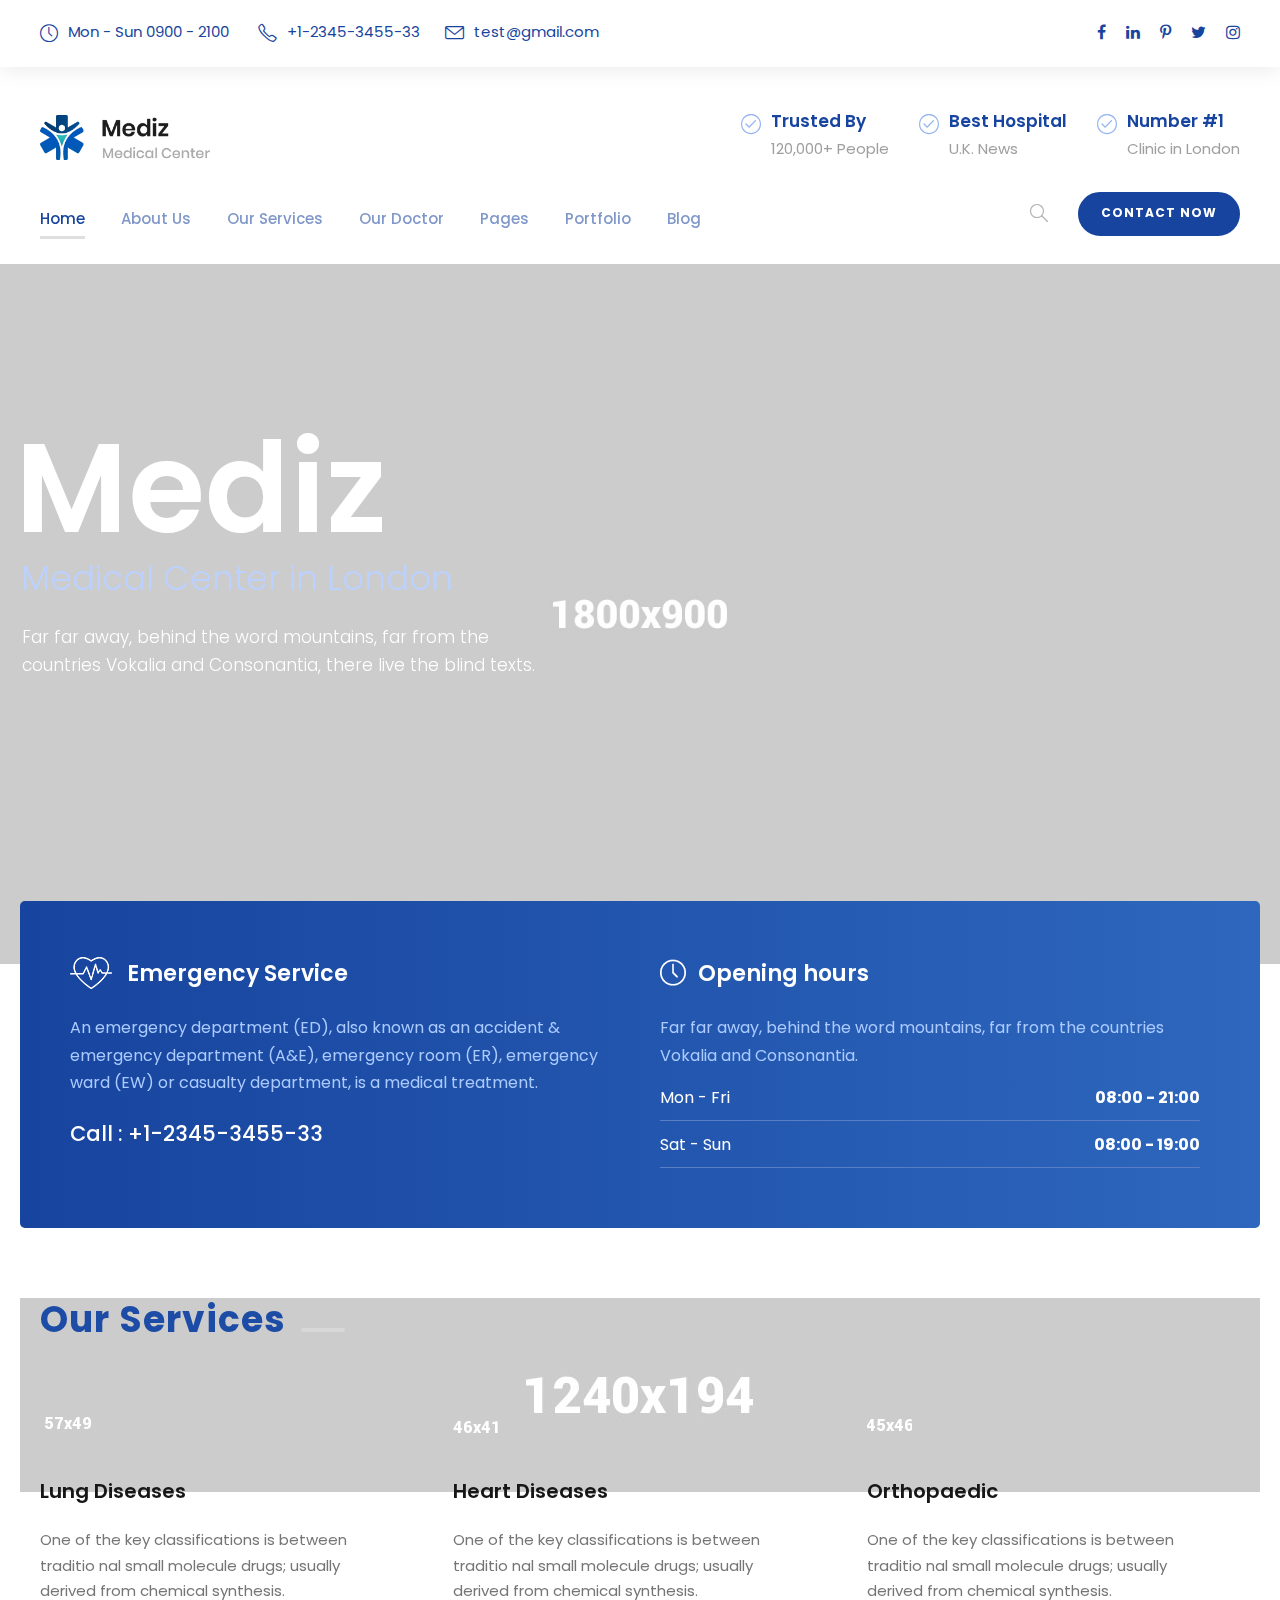
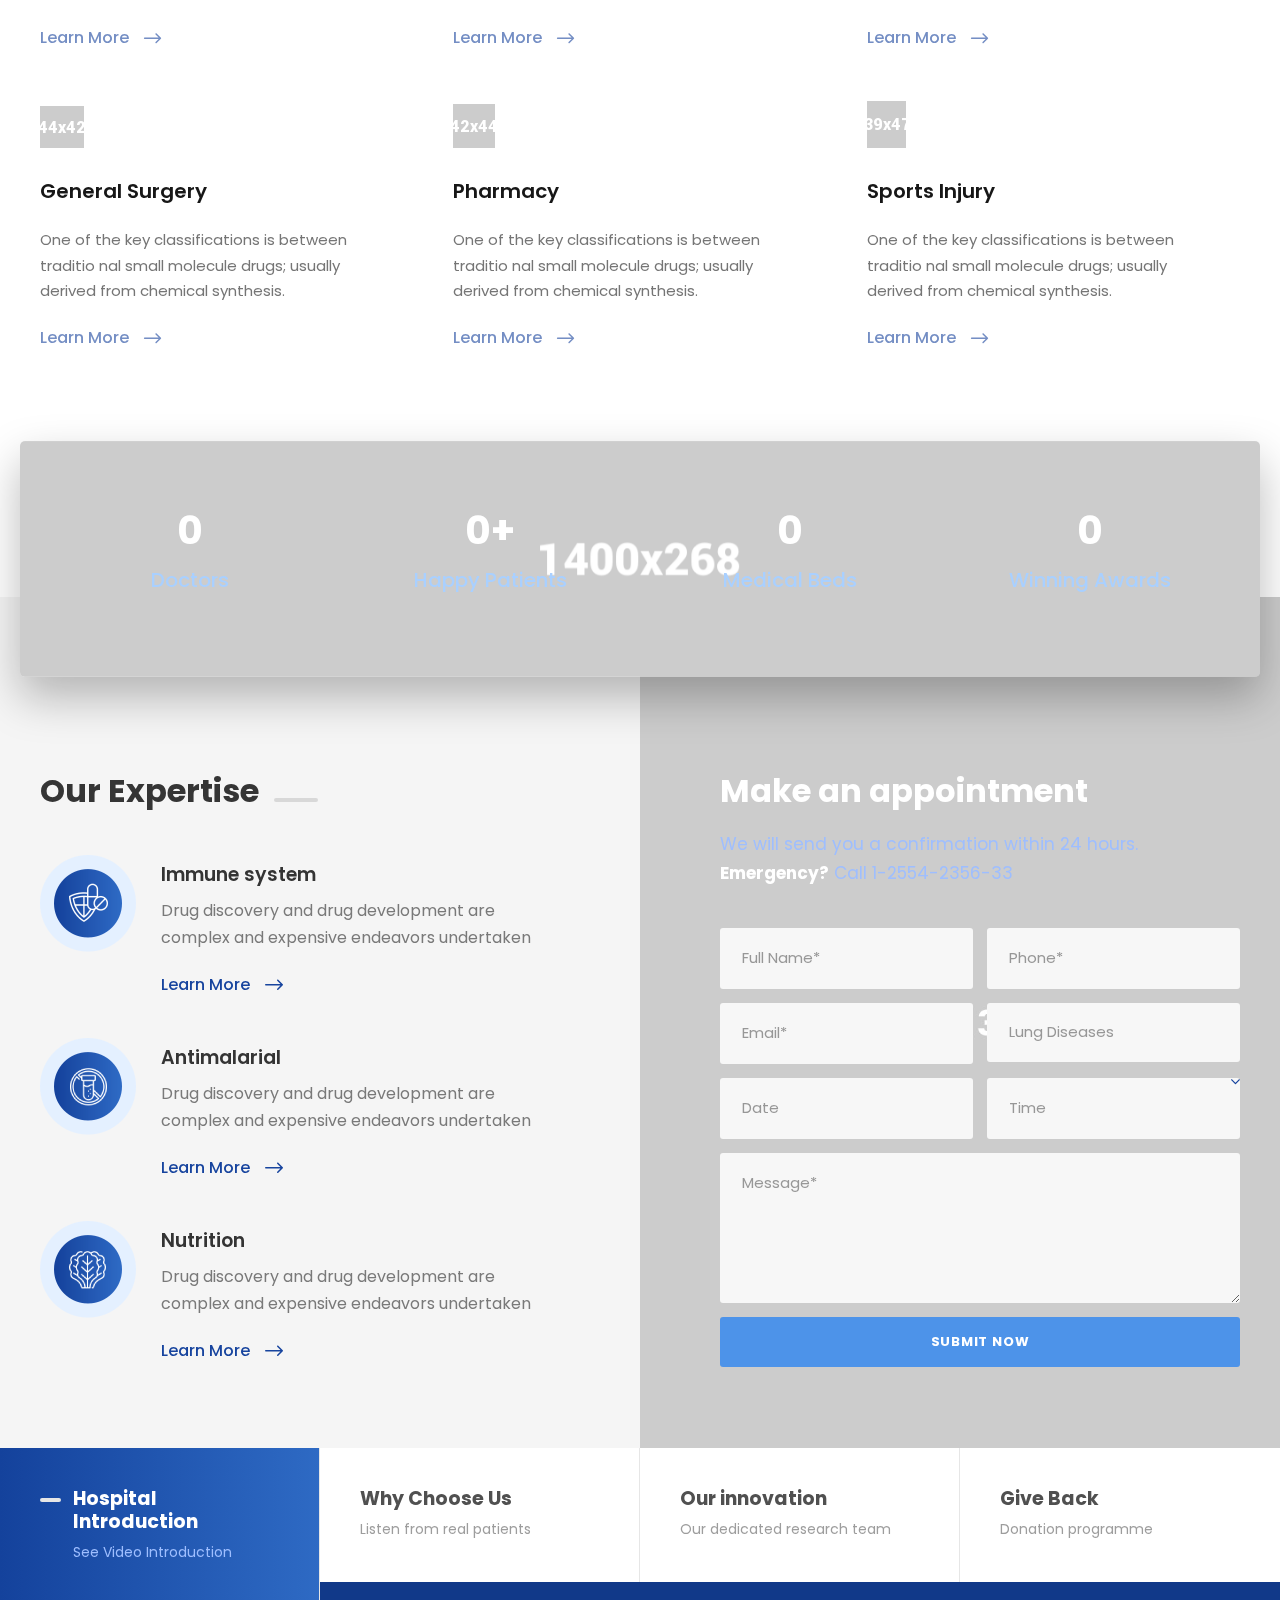
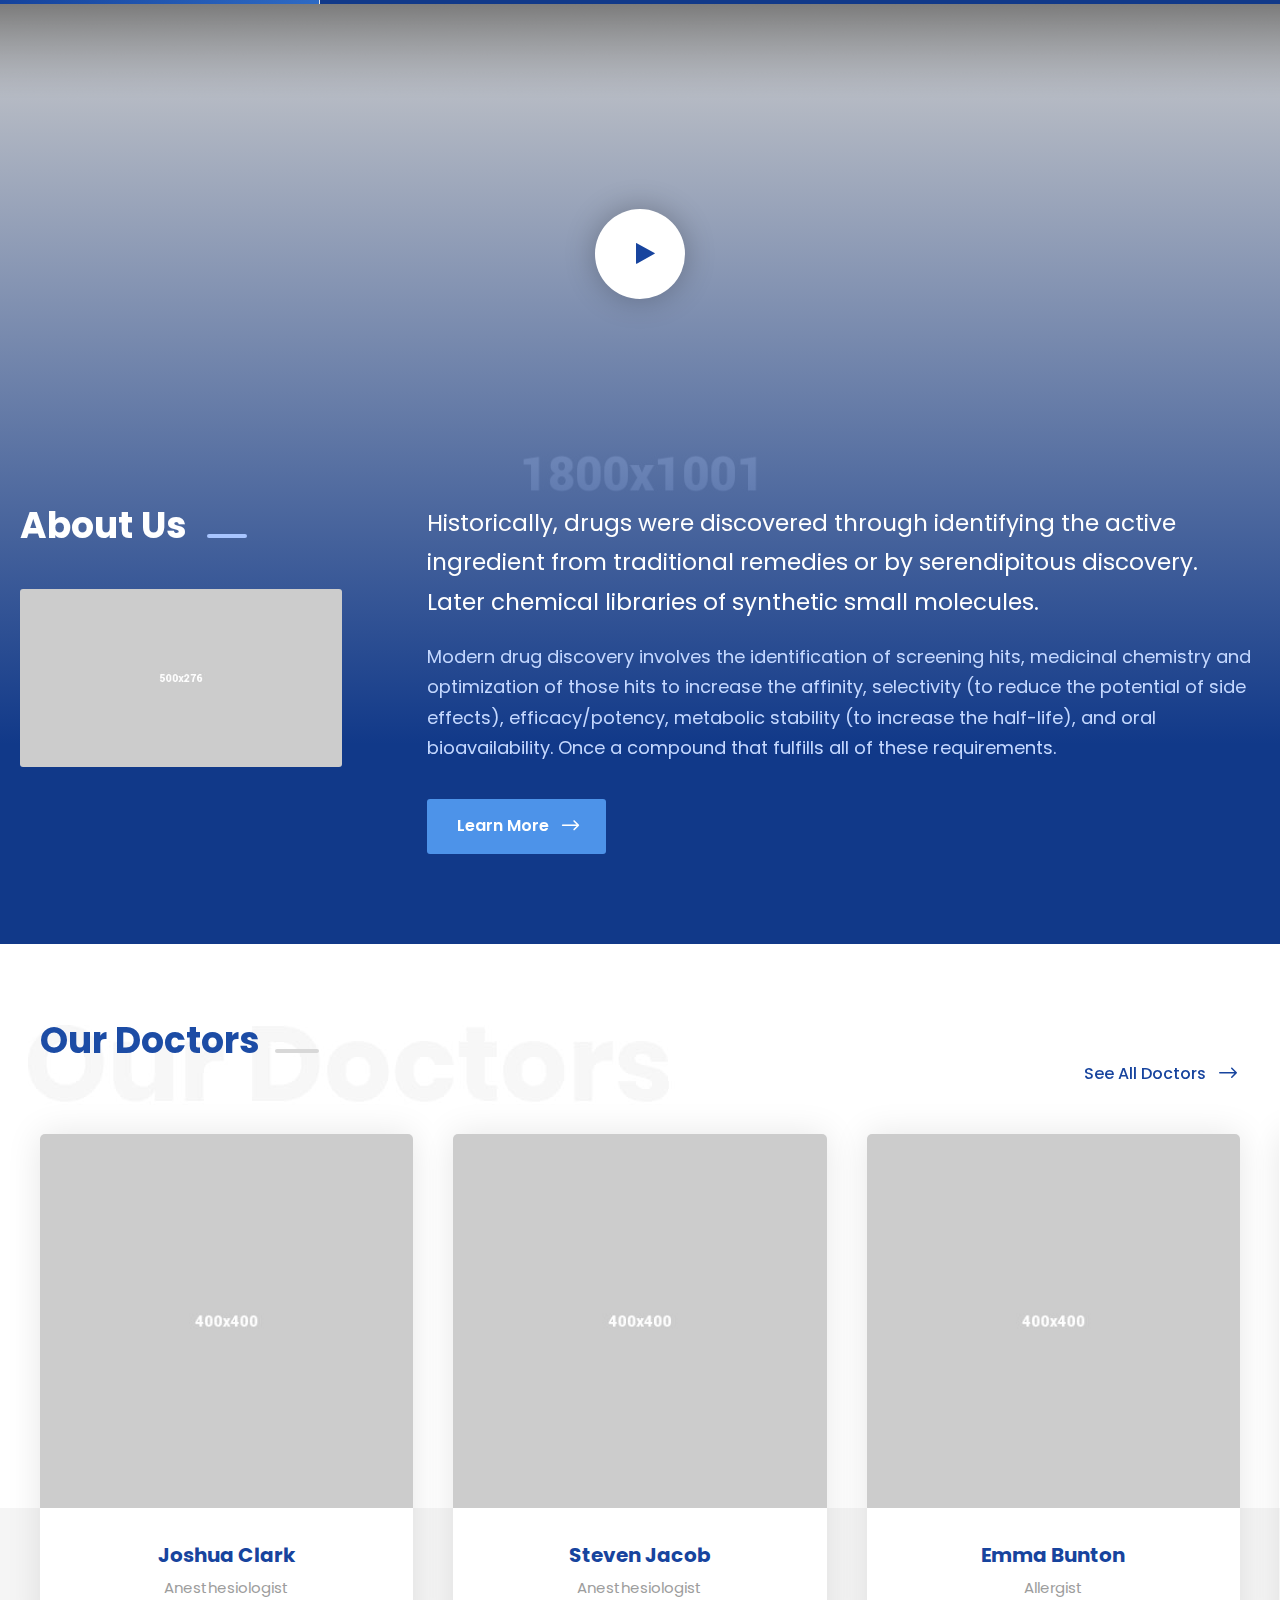
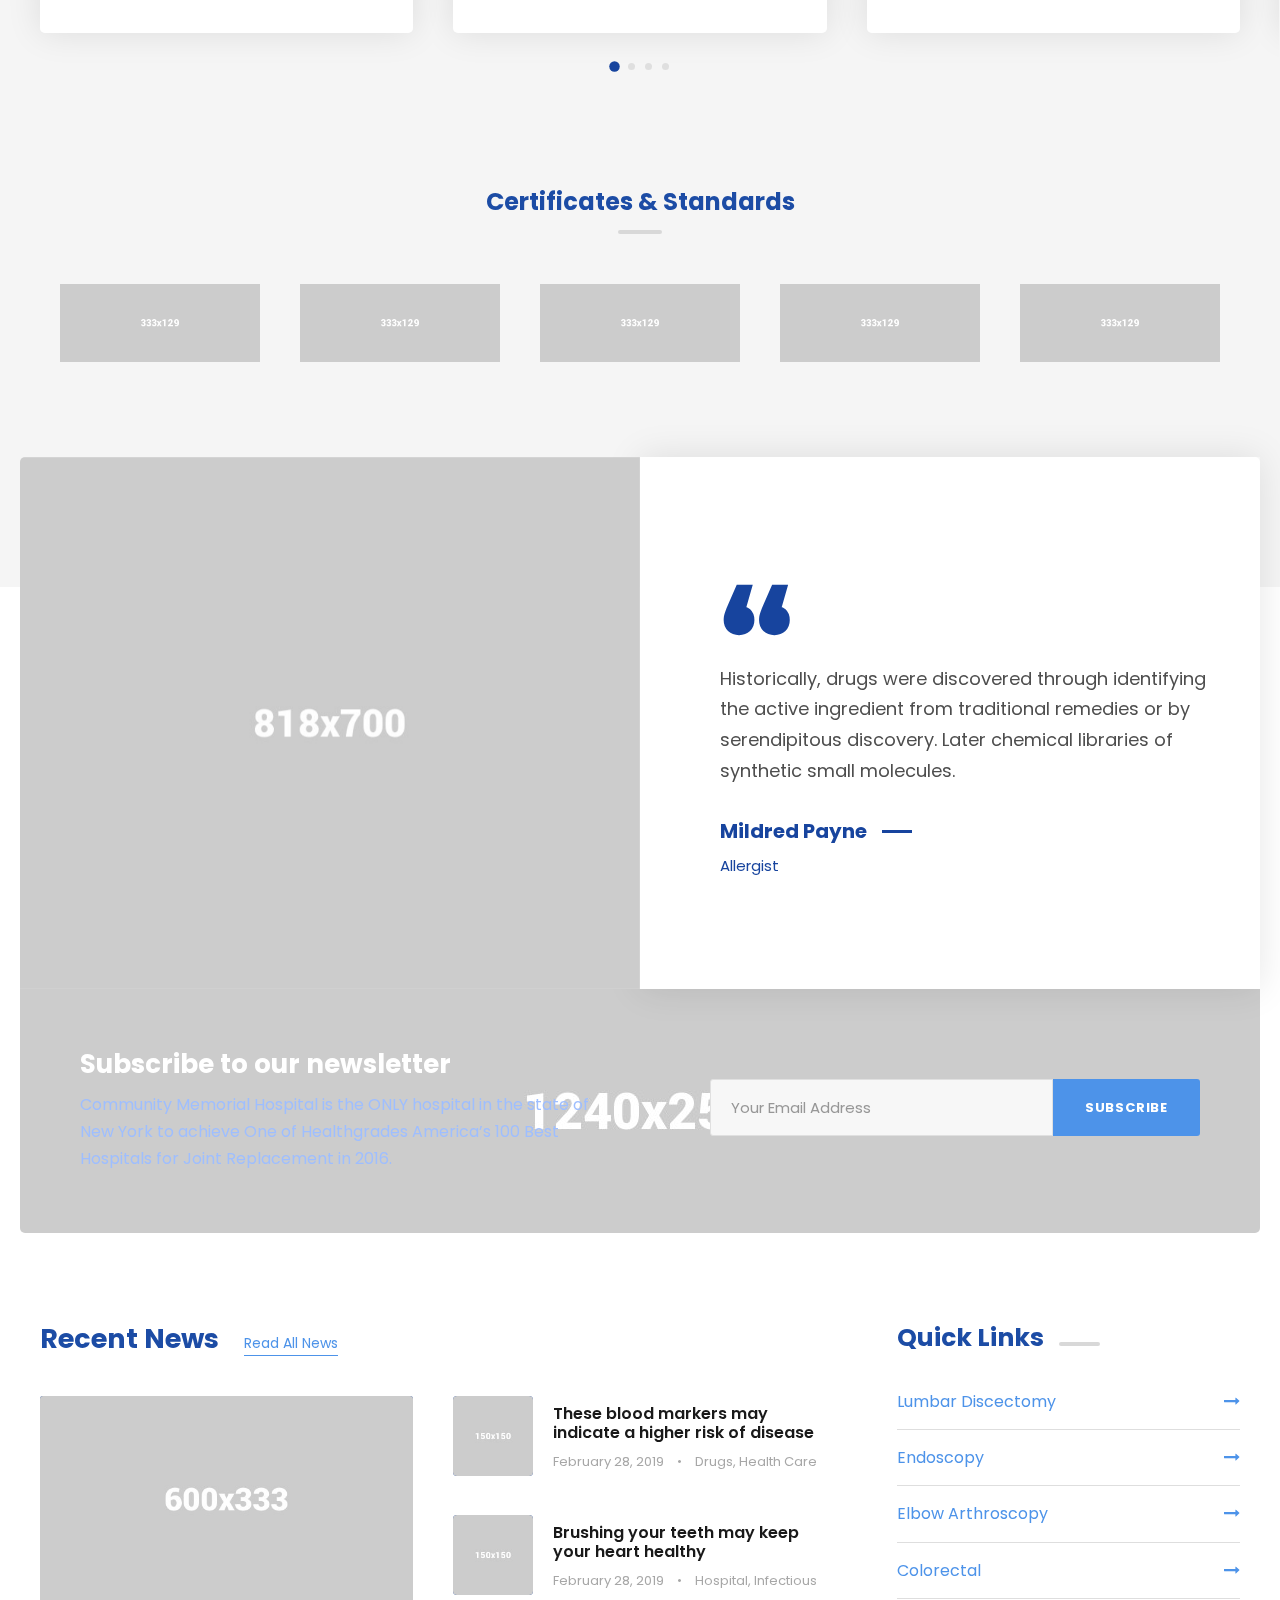
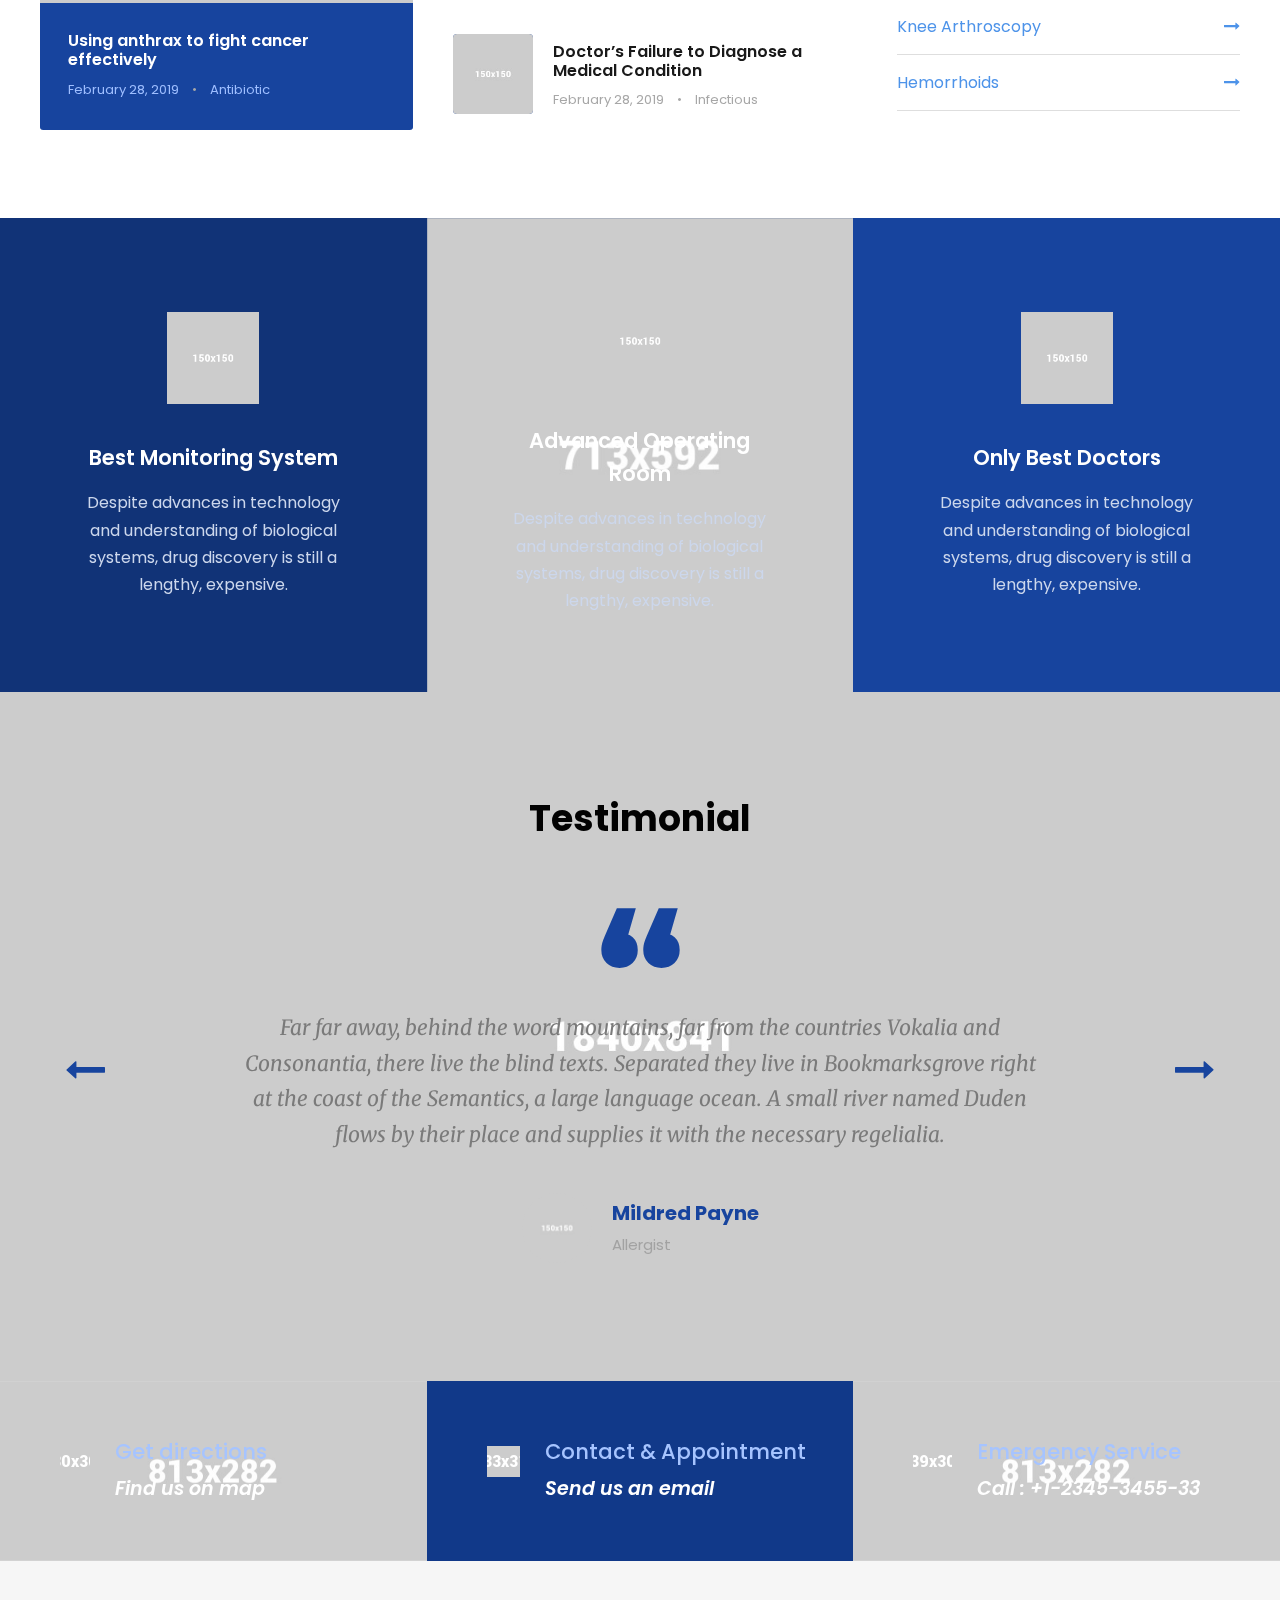
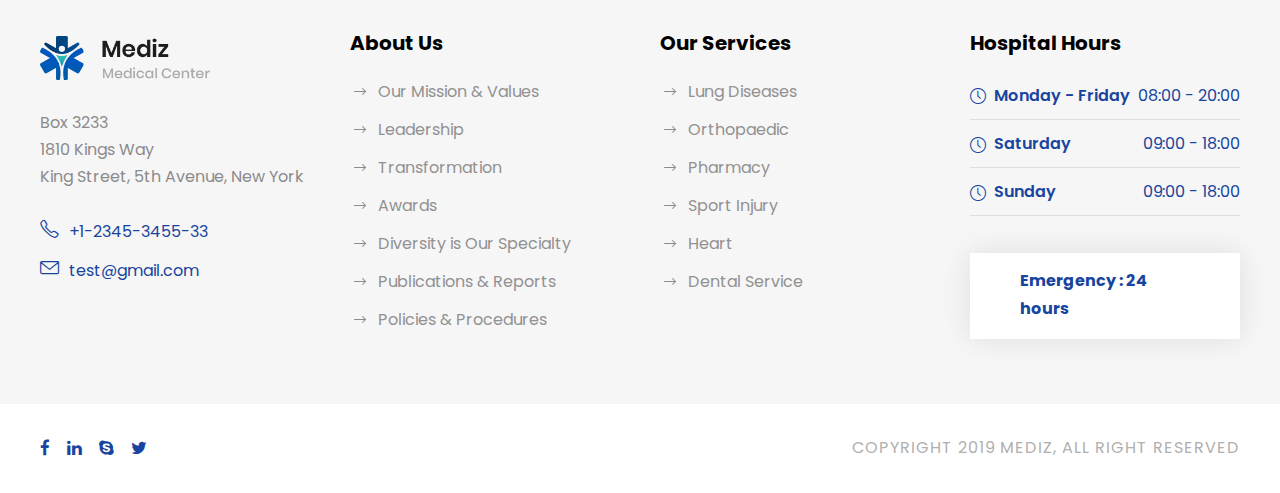
==== commit 981e1378: "Algunos cambios mas" ====
--- a/plantillaWeb/mediz - placehold/hospital - placehold/index.html
+++ b/plantillaWeb/mediz - placehold/hospital - placehold/index.html
@@ -31,7 +31,6 @@
 </head>
 
 <body class="home page-template-default page page-id-7684 theme-mediz gdlr-core-body woocommerce-no-js mediz-body mediz-body-front mediz-full  mediz-with-sticky-navigation  mediz-sticky-navigation-no-logo  mediz-blockquote-style-1 gdlr-core-link-to-lightbox" data-home-url="index.html">
-    <!-- Inicio de menu para smarthphones -->
     <div class="mediz-mobile-header-wrap">
         <div class="mediz-mobile-header mediz-header-background mediz-style-slide mediz-sticky-mobile-navigation " id="mediz-mobile-header">
             <div class="mediz-mobile-header-container mediz-container clearfix">
@@ -181,12 +180,8 @@
             </div>
         </div>
     </div>
-    <!-- Fin de menu para smarthphones -->
-    
-    <!-- Inicio de Header -->
     <div class="mediz-body-outer-wrapper ">
         <div class="mediz-body-wrapper clearfix  mediz-with-frame">
-            <!-- Inicio de Horario-Numero-Correo-Redes -->
             <div class="mediz-top-bar">
                 <div class="mediz-top-bar-background"></div>
                 <div class="mediz-top-bar-container mediz-container ">
@@ -204,9 +199,6 @@
                     </div>
                 </div>
             </div>
-            <!-- Fin de Horario-Numero-Correo-Redes -->
-
-            <!-- Inicio de Logo-extras -->
             <header class="mediz-header-wrap mediz-header-style-bar mediz-header-background  mediz-style-left">
                 <div class="mediz-header-container clearfix  mediz-container">
                     <div class="mediz-header-container-inner">
@@ -238,15 +230,10 @@
                     </div>
                 </div>
             </header>
-            <!-- Fin de Logo-extras -->
-
-            <!-- header --> 
-            <!--Inicio de mediz-navigation-bar-wrap -->
+            <!-- header -->
             <div class="mediz-navigation-bar-wrap  mediz-style-solid mediz-sticky-navigation mediz-sticky-navigation-height mediz-style-left  mediz-style-fixed">
                 <div class="mediz-navigation-background"></div>
-                <!-- Inicio de container de navegacion -->
                 <div class="mediz-navigation-container clearfix  mediz-container">
-                    <!-- Inicio de Navbar-Buscar-Numero -->
                     <div class="mediz-navigation mediz-item-pdlr clearfix ">
                         <div class="mediz-main-menu" id="mediz-main-menu">
                             <ul id="menu-main-navigation-1" class="sf-menu">
@@ -392,12 +379,12 @@
 							<a class="mediz-main-menu-right-button mediz-button-1 mediz-style-round" href="#" target="_self">Contact Now</a>
 						</div>
                     </div>
-                    <!-- Fin de Navbar-Buscar-Numero --> <!-- mediz-navigation -->
+                    <!-- mediz-navigation -->
 
                 </div>
-                <!-- Fin de container de navegacion --><!-- mediz-header-container -->
+                <!-- mediz-header-container -->
             </div>
-            <!--Fin de mediz-navigation-bar-wrap --><!-- mediz-navigation-bar-wrap -->
+            <!-- mediz-navigation-bar-wrap -->
             <div class="mediz-page-wrapper" id="mediz-page-wrapper">
                 <div class="gdlr-core-page-builder-body">
                     <div class="gdlr-core-pbf-wrapper " style="padding: 0px 0px 0px 0px;">
@@ -406,7 +393,7 @@
                             <div class="gdlr-core-pbf-wrapper-container clearfix gdlr-core-pbf-wrapper-full-no-space">
                                 <div class="gdlr-core-pbf-element">
                                     <div class="gdlr-core-revolution-slider-item gdlr-core-item-pdlr gdlr-core-item-pdb " style="padding-bottom: 0px ;">
-                                        <!-- Inicio de Slider --><!-- START Home Hospital REVOLUTION SLIDER 6.1.5 -->
+                                        <!-- START Home Hospital REVOLUTION SLIDER 6.1.5 -->
                                         <p class="rs-p-wp-fix"></p>
                                         <rs-module-wrap id="rev_slider_2_1_wrapper" data-source="gallery" style="background:transparent;padding:0;margin:0px auto;margin-top:0;margin-bottom:0;">
                                             <rs-module id="rev_slider_2_1" style="display:none;" data-version="6.1.5">
@@ -456,7 +443,7 @@
                                             </rs-module>
 
                                         </rs-module-wrap>
-                                        <!-- Fin de Slider --><!-- END REVOLUTION SLIDER -->
+                                        <!-- END REVOLUTION SLIDER -->
                                     </div>
                                 </div>
                             </div>
